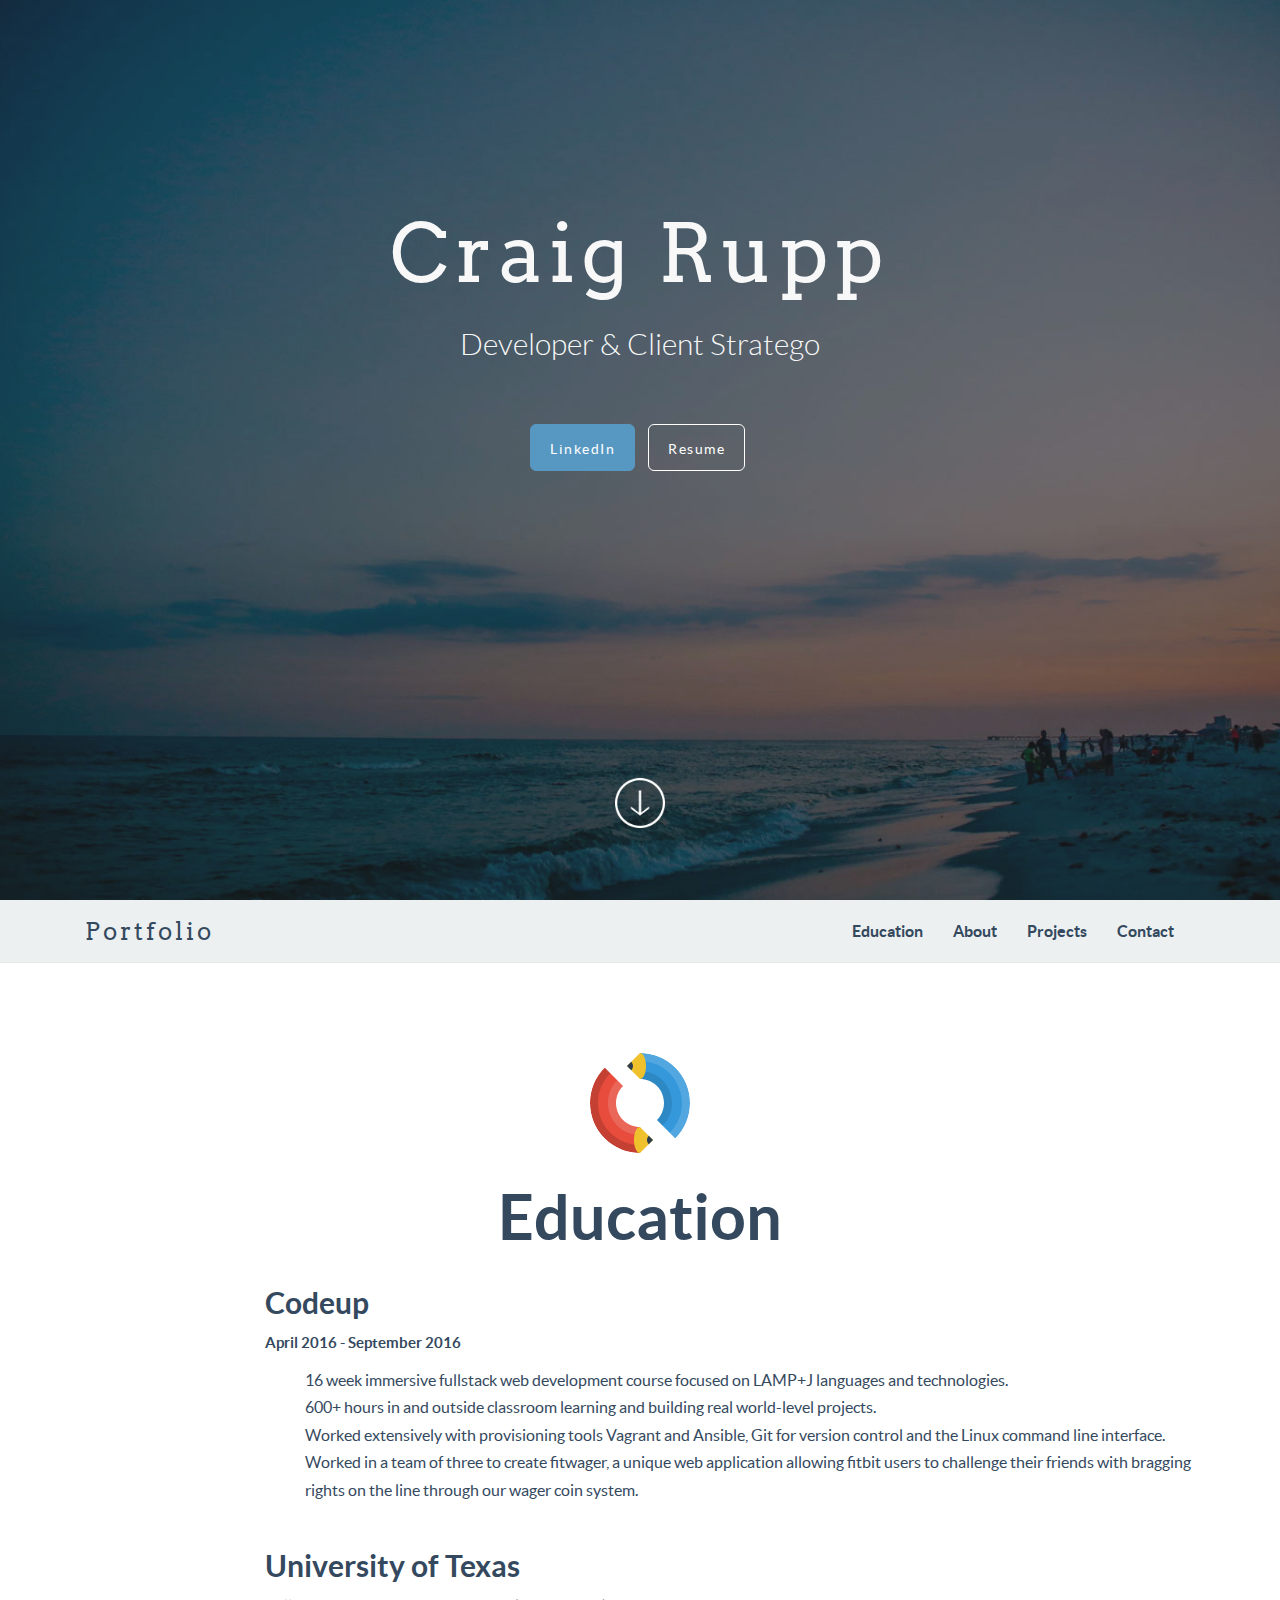
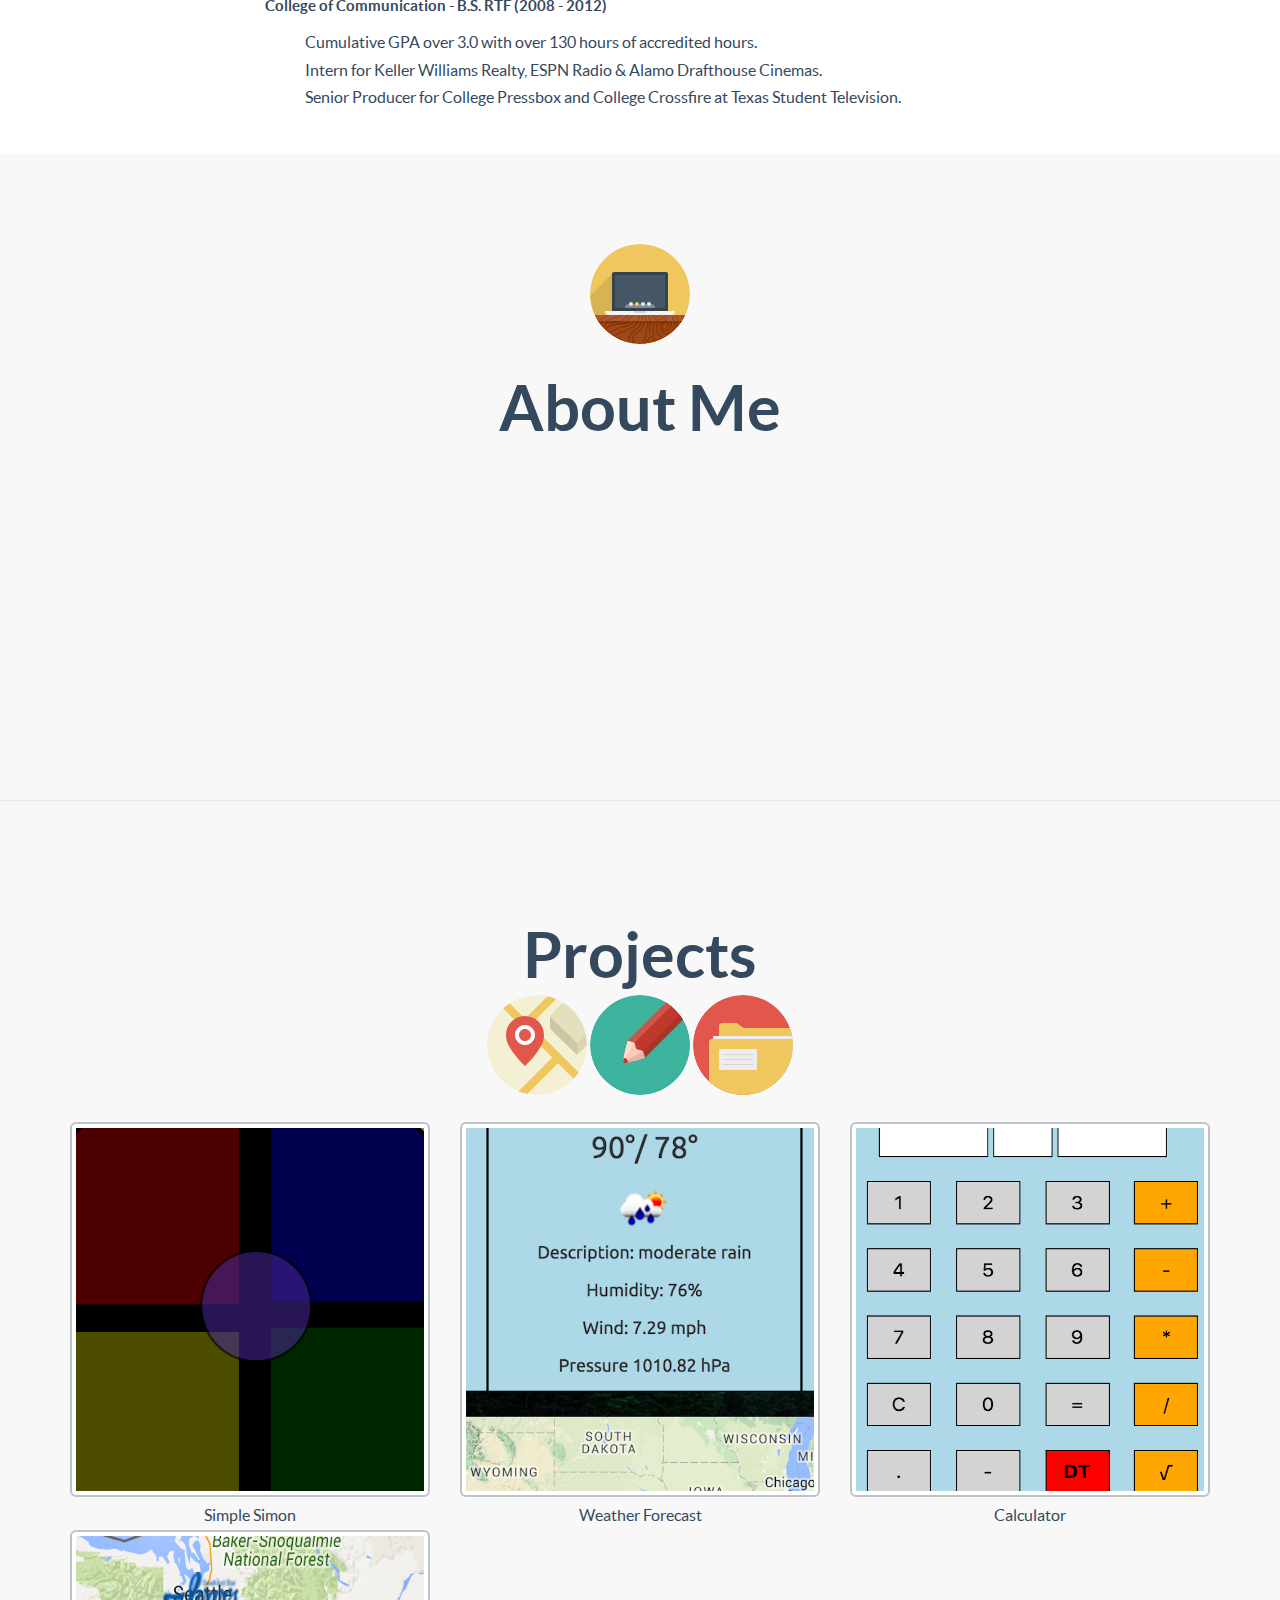
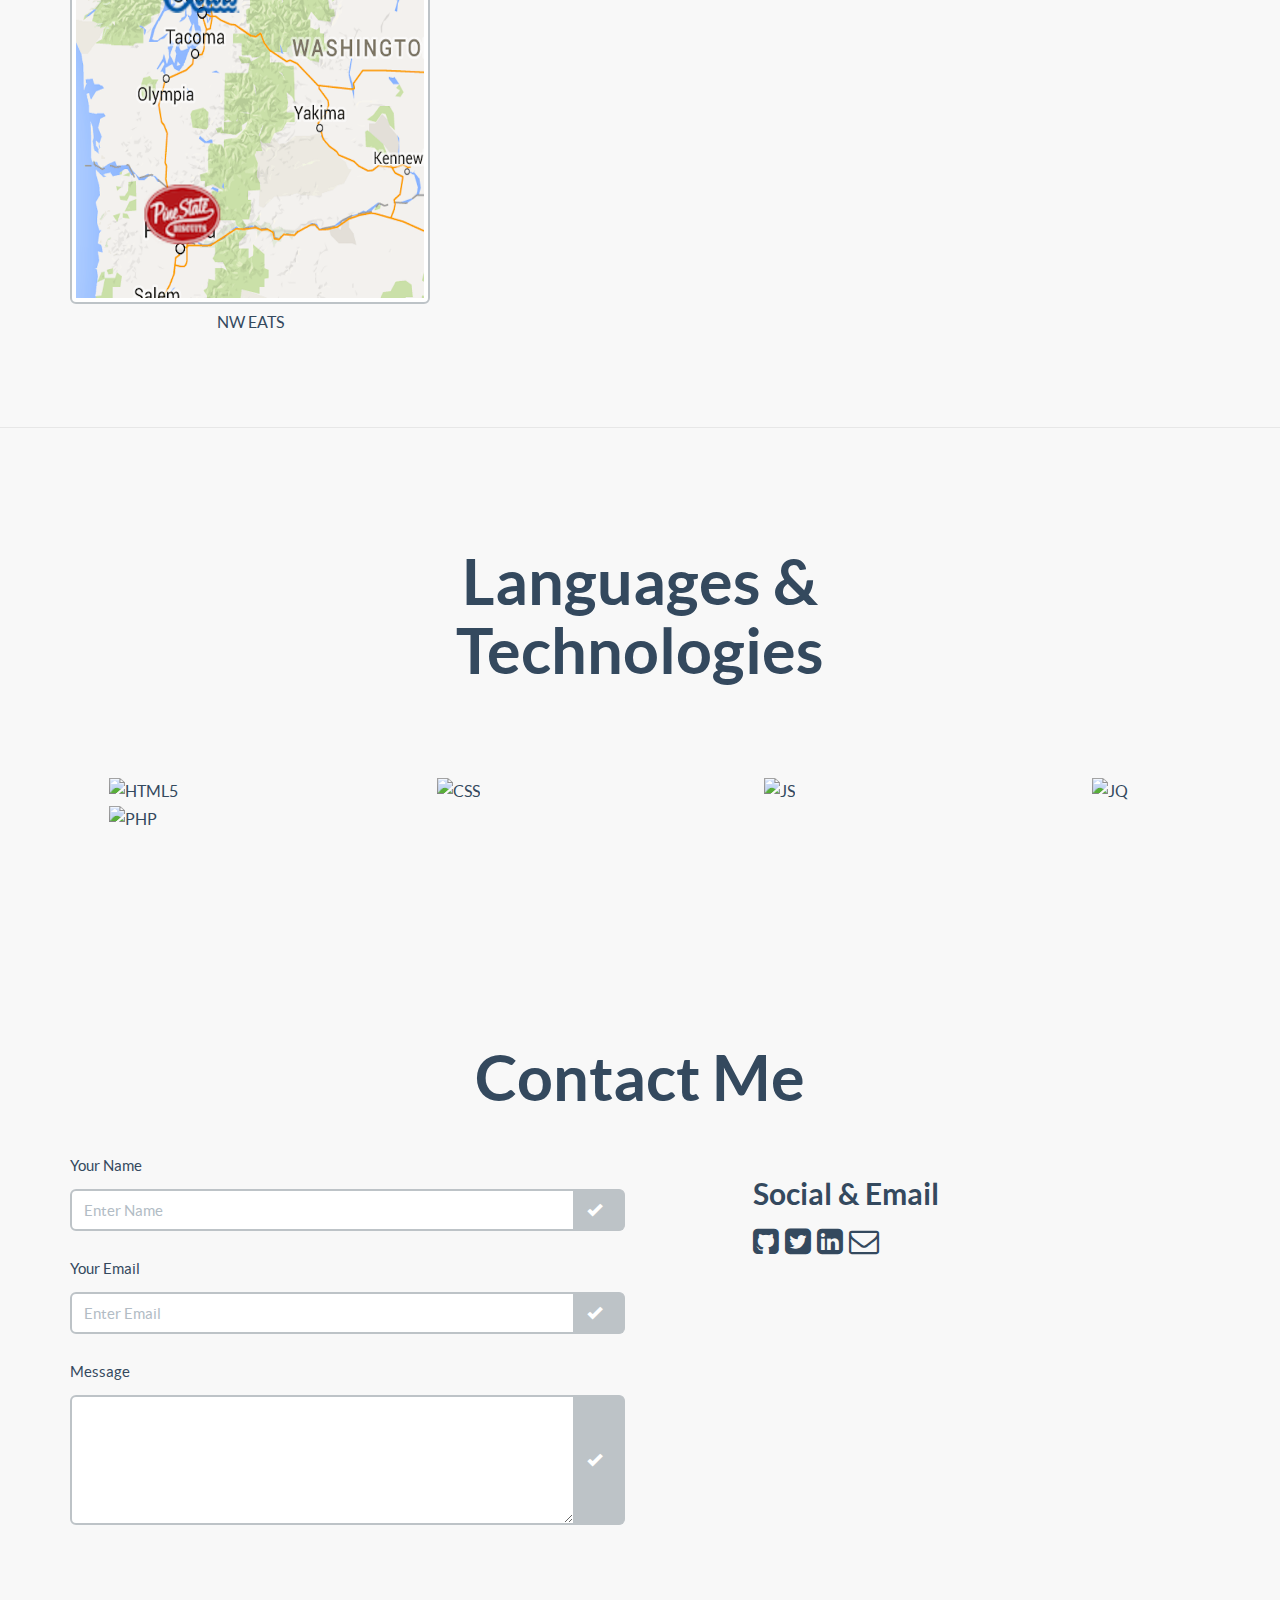
==== public/index.html @ f5e2c8ae "Personal site changes" ====
<!-- FlatFy Theme - Andrea Galanti /-->
<!doctype html>
<!--[if lt IE 7]> <html class="no-js ie6 oldie" lang="en"> <![endif]-->
<!--[if IE 7]>    <html class="no-js ie7 oldie" lang="en"> <![endif]-->
<!--[if IE 8]>    <html class="no-js ie8 oldie" lang="en"> <![endif]-->
<!--[if IE 9]>    <html class="no-js ie9" lang="en"> <![endif]-->
<!--[if gt IE 9]><!--> <html> <!--<![endif]-->
<head>
	<meta charset="utf-8">
	<meta name="viewport" content="width=device-width, user-scalable=no, initial-scale=1.0, minimum-scale=1.0, maximum-scale=1.0">
	<meta name="description" content="Flatfy Free Flat and Responsive HTML5 Template ">
	<meta name="author" content="">

	<title>My Landing Page</title>

	<!-- Bootstrap core CSS -->
	<link href="css/bootstrap.min.css" rel="stylesheet">
 
	<!-- Custom Google Web Font -->
	<link href="font-awesome/css/font-awesome.min.css" rel="stylesheet">
	<link href='http://fonts.googleapis.com/css?family=Lato:100,300,400,700,900,100italic,300italic,400italic,700italic,900italic' rel='stylesheet' type='text/css'>
	<link href='http://fonts.googleapis.com/css?family=Arvo:400,700' rel='stylesheet' type='text/css'>
	
	<!-- Custom CSS-->
	<link href="css/general.css" rel="stylesheet">
	<link href="css/my_custom.css" rel="stylesheet">
	
	 <!-- Owl-Carousel -->
	<link href="css/custom.css" rel="stylesheet">
	<link href="css/owl.carousel.css" rel="stylesheet">
	<link href="css/owl.theme.css" rel="stylesheet">
	<link href="css/style.css" rel="stylesheet">
	<link href="css/animate.css" rel="stylesheet">
	
	<!-- Magnific Popup core CSS file -->
	<link rel="stylesheet" href="css/magnific-popup.css"> 
	
	<script src="js/modernizr-2.8.3.min.js"></script>  <!-- Modernizr /-->
	<!--[if IE 9]>
		<script src="js/PIE_IE9.js"></script>
	<![endif]-->
	<!--[if lt IE 9]>
		<script src="js/PIE_IE678.js"></script>
	<![endif]-->

	<!--[if lt IE 9]>
		<script src="js/html5shiv.js"></script>
	<![endif]-->

</head>

<body id="home">

	<!-- Preloader -->
	<div id="preloader">
		<div id="status"></div>
	</div>
	
	<!-- FullScreen -->
	<div class="intro-header">
		<div class="col-xs-12 text-center abcen1">
			<h1 class="h1_home wow fadeIn" data-wow-delay=".9s">Craig Rupp</h1>
			<h3 class="h3_home wow fadeIn" data-wow-delay="1.2s" id="title_description">Developer & Client Stratego</h3><br>
			<ul class="list-inline intro-social-buttons">
				<li><a href="https://www.linkedin.com/in/craigrupp19" target="_blank" class="btn  btn-lg mybutton_cyano wow fadeIn" data-wow-delay="1.5s"><span class="network-name">LinkedIn</span></a>
				</li>
				<li id="download" ><a href="Download/Resume16.pdf" download="Resume16.pdf" class="btn  btn-lg mybutton_standard wow swing wow fadeIn" data-wow-delay="1.8s"><span class="network-name">Resume</span></a>
				</li>
			</ul>
		</div>    
		<!-- /.container -->
		<div class="col-xs-12 text-center abcen wow fadeIn">
			<div class="button_down "> 
				<a class="imgcircle wow bounceInUp" data-wow-duration="1.8s"  href="#education"> <img class="img_scroll" src="img/icon/circle.png" alt=""> </a>
			</div>
		</div>
	</div>
	
	<!-- NavBar-->
	<nav class="navbar-default" role="navigation">
		<div class="container">
			<div class="navbar-header">
				<button type="button" class="navbar-toggle" data-toggle="collapse" data-target=".navbar-ex1-collapse">
					<span class="sr-only">Toggle navigation</span>
					<span class="icon-bar"></span>
					<span class="icon-bar"></span>
					<span class="icon-bar"></span>
				</button>
				<a class="navbar-brand" href="#home">Portfolio</a>
			</div>

			<div class="collapse navbar-collapse navbar-right navbar-ex1-collapse">
				<ul class="nav navbar-nav">
					<li class="menuItem"><a href="#education">Education</a></li>
					<li class="menuItem"><a href="#about_me">About</a></li>
					<li class="menuItem"><a href="#projects">Projects</a></li>
					<li class="menuItem"><a href="#contact">Contact</a></li>
				</ul>
			</div>	   
		</div>
	</nav> 

 <!-- education -->
	<div id="education" class="content-section-b">
	 <div class="container">
			<div class="col-md-12 text-center" id="education">
				<img class="img-circle" src="img/icon/pencils.svg">
				<h2>Education</h2>
			</div><br>

	  <div class="row">
		<div class="col-xs-12 col-md-10 col-md-offset-2">
		  <h3><strong>Codeup</strong></h3><h5>April 2016 - September 2016</h5>
		  <ul>
			 <li>
			  16 week immersive fullstack web development course focused on LAMP+J languages and technologies.
			</li>
			<li>
			  600+ hours in and outside classroom learning and building real world-level projects.
			</li>
			<li>
			  Worked extensively with provisioning tools Vagrant and Ansible, Git for version control and the Linux command line interface.
			</li>
			<li>
			  Worked in a team of three to create fitwager, a unique web application allowing fitbit users to challenge their friends with bragging rights on the line through our wager coin system.
			</li>
		  </ul>
		</div>
	  </div> 
	  <div class="row">
		<div class="col-xs-12 col-md-10 col-md-offset-2">
			<h3><strong>University of Texas</strong></h3><h5>College of Communication - B.S. RTF (2008 - 2012)</h5>
		  <ul>
			<li>
			  Cumulative GPA over 3.0 with over 130 hours of accredited hours.
			</li>
			<li>
			  Intern for Keller Williams Realty, ESPN Radio & Alamo Drafthouse Cinemas.
			</li>
			<li>
			  Senior Producer for College Pressbox and College Crossfire at Texas Student Television.
			</li>
		  </ul>
		</div>
	  </div> 
	</div><br>

<!-- end of education -->
	
<!-- About Me (Video) -->
	<div id ="about_me" class="content-section-a">

		<div class="container">
			<div class="col-md-12 text-center" id="about_me">
				<img class="img-circle" src="img/icon/laptop.svg">
				<h2>About Me</h2>
			</div><br>
			
			<div class="row">
				<div class="text-center embed-responsive embed-responsive-16by9">
				<iframe width="560" height="315" src="https://www.youtube.com/embed/NVor8sD8RqU" frameborder="0" allowfullscreen></iframe>
				</div>	 
			</div>
		</div><br>

<!-- About Me End -->

<!-- Projects -->
	<div id="projects" class="content-section-b">
		<div class="container">
			<div class="col-lg-12 text-center">
				<h2>Projects</h2>
			</div><br>
			<div class="row text-center">
					<img class="img-circle" src="img/icon/map.svg">
					<img class="img-circle" src="img/icon/pencil.svg">
					<img class="img-circle" src="img/icon/folder.svg">
			</div><br>
			<div class="row">
				 <div class="col-xs-4" id="project_files">
					<a class="thumbnail" href="http://simplesimon.dev/index.html" target="_blank">
						<img src="img/simple_simon.png">
					</a>
					<div class="caption text-center">Simple Simon</div>
				 </div>
				 <div class="col-xs-4" id="project_files">
					<a class="thumbnail" href="http://simplesimon.dev/index.html" target="_blank">
						<img src="img/drag_weather.png">
					</a>
					<div class="caption text-center">Weather Forecast</div>
				 </div>
				 <div class="col-xs-4" id="project_files">
					<a class="thumbnail" href="http://simplesimon.dev/index.html" target="_blank">
						<img src="img/calculator.png">
					</a>
					<div class="caption text-center">Calculator</div>
				</div>
			</div>
			<div class="row">
				<div class="col-xs-4" id="project_files">
					<a class="thumbnail" href="http://simplesimon.dev/index.html" target="_blank">
						<img src="img/fav_restaurants.png">
					</a>
					<div class="caption text-center">NW EATS</div>
				</div>
			</div>
		</div>
	</div>

<!-- End of Projects -->

<!-- Languages Glyphs -->

	<div id="languages" class="content-section-a">
        <div class="container">
          	<div class="col-md-6 col-md-offset-3 text-center wrap_title">
				<h2>Languages & Technologies</h2><br><br>
			</div>
		</div>
		<div class="row">
         	<div class="col-sm-2 col-sm-offset-1">
            <img src="img/icon/HTML5.svg" alt="HTML5">
         	</div>
         	<div class="col-sm-2 col-sm-offset-1">
            <img src="img/icon/css3.png" alt="CSS">
         	</div>
         	<div class="col-sm-2 col-sm-offset-1">
            <img src="img/icon/javascript.png" alt="JS">
         	</div>
         	<div class="col-sm-2 col-sm-offset-1">
            <img src="img/icon/jQuery.png" alt="JQ">
         	</div>
         	<div class="col-sm-2 col-sm-offset-1">
            <img src="img/icon/php.svg" alt="PHP">
         	</div>
        </div>
    </div>

<!-- End of Languages glyphs -->


	

	<!-- Contact -->
	<div id="contact" class="content-section-a">
		<div class="container">
			<div class="row">
			
			<div class="col-md-6 col-md-offset-3 text-center wrap_title">
				<h2>Contact Me</h2>
			</div>
			
			<form role="form" action="" method="post" >
				<div class="col-md-6">
					<div class="form-group">
						<label for="InputName">Your Name</label>
						<div class="input-group">
							<input type="text" class="form-control" name="InputName" id="InputName" placeholder="Enter Name" required>
							<span class="input-group-addon"><i class="glyphicon glyphicon-ok form-control-feedback"></i></span>
						</div>
					</div>
					
					<div class="form-group">
						<label for="InputEmail">Your Email</label>
						<div class="input-group">
							<input type="email" class="form-control" id="InputEmail" name="InputEmail" placeholder="Enter Email" required  >
							<span class="input-group-addon"><i class="glyphicon glyphicon-ok form-control-feedback"></i></span>
						</div>
					</div>
					
					<div class="form-group">
						<label for="InputMessage">Message</label>
						<div class="input-group">
							<textarea name="InputMessage" id="InputMessage" class="form-control" rows="5" required></textarea>
							<span class="input-group-addon"><i class="glyphicon glyphicon-ok form-control-feedback"></i></span>
						</div>
					</div>

					<input type="submit" name="submit" id="submit" value="Submit" class="btn wow tada btn-embossed btn-primary pull-right">
				</div>
			</form>
			
			<hr class="featurette-divider hidden-lg"><br><br>
				<div class="col-md-5 col-md-push-1 address">
					
					<h3>Social & Email</h3>
					<li class="social"> 
					<a href="https://github.com/craig-rupp" target="_blank"><i class="fa fa-github-square fa-size"> </i></a>
					<a href="https://twitter.com/CraigTRupp" target="_blank"><i class="fa  fa-twitter-square fa-size"> </i> </a> 
					<a href="https://www.linkedin.com/in/craigrupp19
					" target="_blank"><i class="fa fa-linkedin-square fa-size"> </i></a>
					<a href="mailto:craigrupp@utexas.edu"><i class="fa fa-envelope-o"></i></a>
					</li>
				</div>
			</div>
		</div>
	</div>
	
	<!-- JavaScript -->
	<script src="js/jquery-1.10.2.js"></script>
	<script src="js/bootstrap.js"></script>
	<script src="js/owl.carousel.js"></script>
	<script src="js/script.js"></script>
	<script src="js/custom_script.js"></script>
	<!-- StikyMenu -->
	<script src="js/stickUp.min.js"></script>
	<script type="text/javascript">
	  jQuery(function($) {
		$(document).ready( function() {
		  $('.navbar-default').stickUp();
		  
		});
	  });
	
	</script>
	<!-- Smoothscroll -->
	<script type="text/javascript" src="js/jquery.corner.js"></script> 
	<script src="js/wow.min.js"></script>
	<script>
	 new WOW().init();
	</script>
	<script src="js/classie.js"></script>
	<script src="js/uiMorphingButton_inflow.js"></script>
	<!-- Magnific Popup core JS file -->
	<script src="js/jquery.magnific-popup.js"></script> 
</body>

</html>
---- public/css/general.css ----
/*
Theme: Flatfy Theme
Author: Andrea Galanti
Bootstrap Version 
Build: 1.0
http://www.andreagalanti.it
*/

/*General */

body, html {
	height: 100%;
	width: 100%;
	overflow-x:hidden;
}

::-moz-selection{background:#1abc9c;color:white}

::selection{background:#1abc9c;color:white}

.abcen{position: absolute;bottom: 8%;}

.abcen1{position: absolute;top: 20%;}

.content-section-c {
	border-top: 1px solid #32465A;
	border-bottom: 1px solid #32465A;
	background-color: #34495e;
	padding: 90px 0;
}

.descp{
	margin: 0;
	padding: 0;
	line-height: 40px !important;
}

.glyphicon {
	margin-right: 10px;
}

.lead2 {
margin-bottom: 30px;
margin-top: 20px;
font-size: 18px;
line-height: 1.46428571;
font-weight: 300;
}

.lead3 {
margin-bottom: 0px;
margin-top: 0px;
font-size: 16px;
color: #8D8D8D;
line-height: 1.46428571;
font-weight: 300;
}

.float {
-webkit-animation-name: floatingx;
-webkit-animation-duration: 4s;
-webkit-animation-iteration-count: infinite;
-webkit-animation-timing-function: ease-in-out;
-moz-animation-name: floating;
-moz-animation-duration: 4s;
-moz-animation-iteration-count: infinite;
-moz-animation-timing-function: ease-in-out;
}

.phone-image {
max-width: 250px;
margin: auto;
}

.h1_home{
	font-size: 80px;
	font-family: arvo;
	font-weight: 300;
	letter-spacing: 6px;
}

.h3_home{font-weight: 300;}

/*own carousel */

#owl-demo .item{
  margin: 3px;
}
#owl-demo .item img{
  display: block;
  width: 100%;
  height: auto;
}

#owl-demo-1 .item{
  margin: 3px;
}
#owl-demo-1 .item img{
  display: block;
  width: 100%;
  height: auto;
}

/*magnific */
.mfp-bg {
background: #000000 !important;
opacity: 0.95 !important;
filter: alpha(opacity=95) !important;
}

.item .img-responsive {cursor:url(../img/cross.png),auto;}

/* Preloader */
#preloader {
	position: fixed;
	top:0;
	left:0;
	right:0;
	bottom:0;
	background-color:#fff; /* change if the mask should have another color then white */
	z-index:99; /* makes sure it stays on top */
}

#status {
	width:200px;
	height:200px;
	position:absolute;
	left:50%; /* centers the loading animation horizontally one the screen */
	top:50%; /* centers the loading animation vertically one the screen */
	background-image:url(../img/status.gif); /* path to your loading animation */
	background-repeat:no-repeat;
	background-position:center;
	margin:-100px 0 0 -100px; /* is width and height divided by two */
}


/* Button */ 
.mybutton_standard {
	border: 1px solid #fff;
	color: #fff;
}

.mybutton_cyano{
	border: 1px solid #4A90BE;
	color: #fff;
	background-color:#4A90BE;
}

.mybutton_cyano:hover{
	border: 1px solid #4A90BE;
	color: #4A90BE !important;
	background: rgba(204, 204, 204, 0);
}

.button_down img {
width: 50px;
	
}
.btn-primary {
	border-color: rgba(52, 73, 94, 0);
}

.tworow{margin-top: 90px;}

.social {
	font-size: 30px;
	text-decoration: none;
	list-style-type: none;
	color: #1abc9c; 
}

.social > a:hover {
	color: #1abc9c; 
}

.box-icon {
	height: 150px;
	width: 150px;
	-moz-border-radius: 35px;
	border-radius: 100%;
	padding: 47px 10px;
	background-color: #f0f1ec;
	color: #034b81;
	text-align: center;
	-webkit-transition: all 0.3s;
	-moz-transition: all 0.3s;
	transition: all 0.3s;
	margin-right: 15px;
}

.box-icon:hover {
	background-color: #1abc9c;
	color: #fff;
}

.owl-theme .owl-controls .owl-page span {
background: #1abc9c !important;
}

/* Nav */
.navbar {
	position: relative;
	min-height: 60px;
	margin-bottom: 0; 
	width: 100%;
	z-index: 999;
	border-radius: 0; 
}

.navbar-default {
	position: relative;
	min-height: 60px;
	width: 100%;
	z-index: 999;
	
}

.navbar-default .navbar-nav>li>a {
color: #ffffff;
}

.navbar-default .navbar-nav>li>a:hover {
color: #ECEBEB;
}

.navbar-default .navbar-brand {
color: #ffffff;
}
.navbar-default .navbar-brand:hover {
color: #ECEBEB;
}

.navbar-brand {
	font-family: arvo;
	letter-spacing: 3px;
	font-weight: 400 !important;
}

.lead {
	font-size: 16px;
	font-weight: 400;
}

.intro-header {
	height: 100%; /* Full PAge */
	padding-top: 50px; /* If you're making other pages, make sure there is 50px of padding to make sure the navbar doesn't overlap content! */
	padding-bottom: 50px;
	color: #f8f8f8;
	background: url(../img/intro/intro5.jpg) no-repeat center center;
	background-size: cover;
	text-align: center;
}

.intro-message {
	position: relative;
	padding-top: 12%;
	padding-bottom: 20%;
}

.list-inline {
	margin-top: 30px;
}
.intro-message > h1 {
	margin: 0;
	font-size: 5em;
	font-family: "Lato", "Helvetica Neue", Helvetica, Arial, sans-serif;
	font-weight: 400;
	letter-spacing: 3px;
}

.intro-divider {
	width: 400px;
	border-top: 1px solid #f8f8f8;
	border-bottom: 1px solid rgba(0, 0, 0, 0.2);
}

.intro-message > h3 {
	margin: 0;
	font-size: 2.8em;
	font-family: "Lato", "Helvetica Neue", Helvetica, Arial, sans-serif;
	font-weight: 300;
	letter-spacing: 0px;
	margin-top: 10px;
}


.network-name {
	font-size: 14px;
	font-weight: 400;
	letter-spacing: 1.5px;
}

.content-section-a {
	background-color: #f8f8f8;
	padding: 90px 0; 
}

.content-section-b {
	border-top: 1px solid #e7e7e7;
	border-bottom: 1px solid #e7e7e7;
	padding: 90px 0; 
}

.section-heading {
	margin-bottom: 30px;
}

.section-heading-spacer {
	border-top: 3px solid #e7e7e7;
	width: 200px;
	float: left;
}

.banner {
	padding: 100px 0;
	color: #f8f8f8;
	background: url(../img/intro/banner-bg.jpg) no-repeat center center;
	background-size: cover;
}

/* Animate */
.rotate{
    -webkit-transition-duration: 0.8s;
    -moz-transition-duration: 0.8s;
    -o-transition-duration: 0.8s;
    transition-duration: 0.8s;
     
    -webkit-transition-property: -webkit-transform;
    -moz-transition-property: -moz-transform;
    -o-transition-property: -o-transform;
    transition-property: transform;
     
    overflow:hidden;
 
    }  
 
.rotate:hover  
{
    -webkit-transform:rotate(360deg);
    -moz-transform:rotate(360deg);
    -o-transform:rotate(360deg);
}  



/* Style for form modal */
.content-style-form {
	position: relative;
	text-align: left;
}

.content-style-form h2 {
	margin: 0;
	padding: 0.4em 0 0.3em;
	text-align: center;
	font-weight: 300;
	font-size: 3.5em;
}

.content-style-form form {
	padding: 10px 30px;
}

.content-style-form form p {
	margin: 0 0 5px 0;
	font-size: 0.7em;
}

.content-style-form label {
	display: block;
	padding: 10px 0 0;
	color: #34495e;
	text-transform: uppercase;
	letter-spacing: 1px;
	font-weight: bold;
}

.content-style-form input[type="text"],
.content-style-form input[type="password"] {
	padding: 10px;
	width: 100%;
	border: 2px solid #ebd3bd;
	background: transparent;
	color: #b09a86;
	font-weight: 300;
	font-size: 2.2em;
}

.content-style-form input[type="text"]:focus,
.content-style-form input[type="password"]:focus {
	border-color: #e75854;
	color: #e75854;
}

.content-style-form input:focus {
	outline: 0;
}

.content-style-form button {
	display: block;
	margin-top: 2.5em;
	padding: 1.5em;
	width: 100%;
	border: none;
	background: #e75854;
	color: #fff;
	text-transform: uppercase;
	letter-spacing: 1px;
	font-weight: 800;
	font-size: 1.25em;
}

.content-style-form .icon-close {
	top: 0;
	right: 0;
	color: #ebd3bd;
	font-size: 75%;
}

.content-style-form .icon-close:hover {
	color: #e75854;
}

.js .content-style-form-1 h2,
.js .content-style-form-1 p,
.js .content-style-form-1 .icon-close {
	opacity: 0;
	-webkit-transition: opacity 0.2s 0.35s, -webkit-transform 0.2s 0.35s;
	transition: opacity 0.2s 0.35s, transform 0.2s 0.35s;
	-webkit-transform: scale(0.85);
	transform: scale(0.85);
}

.content-style-form-1 p:first-child {
	-webkit-transition-delay: 0.4s;
	transition-delay: 0.4s;
}

.content-style-form-1 p:nth-child(2) {
	-webkit-transition-delay: 0.45s;
	transition-delay: 0.45s;
}

.content-style-form-1 p:nth-child(3) {
	-webkit-transition-delay: 0.5s;
	transition-delay: 0.5s;
}

.morph-button.open .content-style-form-1 h2,
.morph-button.open .content-style-form-1 p,
.morph-button.open .content-style-form-1 .icon-close {
	opacity: 1;
	-webkit-transform: scale(1);
	transform: scale(1);
}

.js .content-style-form-2 h2,
.js .content-style-form-2 p,
.js .content-style-form-2 .icon-close {
	opacity: 0;
	-webkit-transition: opacity 0.2s 0.3s, -webkit-transform 0.2s 0.3s;
	transition: opacity 0.2s 0.3s, transform 0.2s 0.3s;
	-webkit-transform: translateY(50px);
	transform: translateY(50px);
}

.content-style-form-2 p:first-child {
	-webkit-transition-delay: 0.35s;
	transition-delay: 0.35s;
}

.content-style-form-2 p:nth-child(2) {
	-webkit-transition-delay: 0.4s;
	transition-delay: 0.4s;
}

.content-style-form-2 p:nth-child(3) {
	-webkit-transition-delay: 0.45s;
	transition-delay: 0.45s;
}

.content-style-form-2 p:nth-child(4) {
	-webkit-transition-delay: 0.5s;
	transition-delay: 0.5s;
}

.morph-button.open .content-style-form-2 h2,
.morph-button.open .content-style-form-2 p,
.morph-button.open .content-style-form-2 .icon-close {
	opacity: 1;
	-webkit-transform: translateY(0);
	transform: translateY(0);
}

.content-style-form-4 form {
	padding: 30px;
	background: #fff;
	color: #ccb096;
	font-size: 1.5em;
	-webkit-perspective: 1000px;
	perspective: 1000px;
}

.content-style-form-4 input[type="text"] {
	border: none;
	background-color: #f0f0f0;
}

.content-style-form-4 form button {
	background: #34495e;
}

.content-style-form-4 form button:focus,
.content-style-form-4 form button:hover {
	background: #1abc9c;
}

.js .content-style-form-4 p {
	opacity: 0;
	-webkit-transition: opacity 0.3s, -webkit-transform 0.3s;
	transition: opacity 0.3s, transform 0.3s;
	-webkit-transform: rotateX(-45deg);
	transform: rotateX(-45deg);
	-webkit-transform-origin: center top;
	transform-origin: center top;
}

.morph-button.open .content-style-form-4 p {
	opacity: 1;
	-webkit-transition: opacity 0.4s 0.2s, -webkit-transform 0.4s 0.2s;
	transition: opacity 0.4s 0.2s, transform 0.4s 0.2s;
	-webkit-transform: rotateY(0deg);
	transform: rotateY(0deg);
}

.morph-button.open .content-style-form-4 p:nth-child(2) {
	-webkit-transition-delay: 0.35s;
	transition-delay: 0.35s;
}

.content-style-social {
	padding: 30px;
	text-align: left;
}

.morph-button-inflow-2 > button svg {
	display: inline-block;
	padding-right: 10px;
	width: 20px;
	height: 20px;
	vertical-align: -5%;
}

.morph-button-inflow-2 > button svg path {
	fill: #e75854;
}

.content-style-social a {
	display: block;
	padding: 0.5em 0;
	color: #67c2d4;
	vertical-align: middle;
	text-transform: uppercase;
	letter-spacing: 1px;
	font-weight: 700;
	font-size: 0.8em;
	line-height: 32px;
}

.js .content-style-social a {
	-webkit-transition: -webkit-transform 0.3s;
	transition: transform 0.3s;
	-webkit-transform: translateX(100%);
	transform: translateX(100%);
}

.content-style-social a:hover {
	color: #e75854;
}

.content-style-social a:hover svg path {
	fill: #e75854;
}

.content-style-social a svg {
	display: inline-block;
	padding-right: 10px;
	vertical-align: middle;
	-webkit-backface-visibility: hidden;
}

.morph-button-inflow.open .content-style-social a {
	-webkit-transform: translateX(0);
	transform: translateX(0);	
}

.morph-button-inflow.open .content-style-social a:nth-child(2) {
	-webkit-transition-delay: 0.05s;
	transition-delay: 0.05s;
}

.morph-button-inflow.open .content-style-social a:nth-child(3) {
	-webkit-transition-delay: 0.1s;
	transition-delay: 0.1s;
}

/* Morph Button: Default Styles */

.morph-button {
	position: relative;
	display: block;
	margin: 0 auto;
}

.morph-button > button {
	position: relative;
	padding: 0 1em;
	border: none;
	background-color: #e85657;
	color: #f9f6e5;
	text-transform: uppercase;
	letter-spacing: 1px;
	font-weight: 700;
	line-height: 80px;
	overflow: hidden;
}

.morph-button.open > button {
	pointer-events: none;
}

.morph-content {
	pointer-events: none;
}

.morph-button.open .morph-content {
	pointer-events: auto;
}

/* Common styles for overlay and modal type (fixed morph) */
.morph-button-fixed,
.morph-button-fixed .morph-content {
	width: 300px;
	height: 80px;
}

.morph-button-fixed > button {
	z-index: 1000;
	width: 100%;
	height: 100%;
	-webkit-transition: opacity 0.1s 0.5s;
	transition: opacity 0.1s 0.5s;
}

.morph-button-fixed.open > button {
	opacity: 0;
	-webkit-transition: opacity 0.1s;
	transition: opacity 0.1s;
}

.morph-button-fixed .morph-content {
	position: fixed;
	z-index: 900;
	opacity: 0;
	-webkit-transition: opacity 0.3s 0.5s, width 0.4s 0.1s, height 0.4s 0.1s, top 0.4s 0.1s, left 0.4s 0.1s, margin 0.4s 0.1s;
	transition: opacity 0.3s 0.5s, width 0.4s 0.1s, height 0.4s 0.1s, top 0.4s 0.1s, left 0.4s 0.1s, margin 0.4s 0.1s;
}

.morph-button-fixed.open .morph-content {
	opacity: 1;
}

.morph-button-fixed .morph-content > div {
	visibility: hidden;
	height: 0;
	opacity: 0;
	-webkit-transition: opacity 0.1s, visibility 0s 0.1s, height 0s 0.1s;
	transition: opacity 0.1s, visibility 0s 0.1s, height 0s 0.1s;
}

.morph-button-fixed.open .morph-content > div {
	visibility: visible;
	height: auto;
	opacity: 1;
	-webkit-transition: opacity 0.3s 0.5s;
	transition: opacity 0.3s 0.5s;
}

.morph-button-fixed.active > button {
	z-index: 2000;
}

.morph-button-fixed.active .morph-content {
	z-index: 1900;
}

/* Transitions for overlay button and sidebar button */
.morph-button-overlay .morph-content,
.morph-button-sidebar .morph-content {
	-webkit-transition: opacity 0.3s 0.5s, width 0.4s 0.1s, height 0.4s 0.1s, top 0.4s 0.1s, left 0.4s 0.1s;
	transition: opacity 0.3s 0.5s, width 0.4s 0.1s, height 0.4s 0.1s, top 0.4s 0.1s, left 0.4s 0.1s;
}

.morph-button-overlay.open .morph-content,
.morph-button-sidebar.open .morph-content {
	-webkit-transition: width 0.4s 0.1s, height 0.4s 0.1s, top 0.4s 0.1s, left 0.4s 0.1s;
	transition: width 0.4s 0.1s, height 0.4s 0.1s, top 0.4s 0.1s, left 0.4s 0.1s;	
}

/* Morph Button Style: Overlay */
.morph-button.morph-button-overlay {
	margin: 50px auto;
}

.morph-button-overlay .morph-content {
	overflow: hidden;
	background: #e85657;
}

.morph-button-overlay.open .morph-content {
	top: 0 !important;
	left: 0 !important;
	width: 100%;
	height: 100%;
}

/* Morph Button Style: Modal */
.morph-button-modal::before {
	position: fixed;
	top: 0;
	left: 0;
	z-index: 800;
	width: 100%;
	height: 100%;
	background: rgba(0,0,0,0.5);
	content: '';
	opacity: 0;
	-webkit-transition: opacity 0.5s;
	transition: opacity 0.5s;
	pointer-events: none;
}

.morph-button-modal.open::before {
	opacity: 1;
	pointer-events: auto;
}

.morph-button-modal.active::before {
	z-index: 1800;
}

.morph-button-modal .morph-content {
	overflow: hidden;
	-webkit-transition: opacity 0.3s 0.5s, width 0.4s 0.1s, height 0.4s 0.1s, top 0.4s 0.1s, left 0.4s 0.1s, margin 0.4s 0.1s;
	transition: opacity 0.3s 0.5s, width 0.4s 0.1s, height 0.4s 0.1s, top 0.4s 0.1s, left 0.4s 0.1s, margin 0.4s 0.1s;
}

.morph-button-modal.open .morph-content {
	top: 50% !important;
	left: 50% !important;
	margin: -210px 0 0 -300px;
	width: 600px;
	height: 420px;
	-webkit-transition: width 0.4s 0.1s, height 0.4s 0.1s, top 0.4s 0.1s, left 0.4s 0.1s, margin 0.4s 0.1s;
	transition: width 0.4s 0.1s, height 0.4s 0.1s, top 0.4s 0.1s, left 0.4s 0.1s, margin 0.4s 0.1s;
}

/* Colors and sizes for individual modals */
.morph-button.morph-button-modal-1 {
	float: left;
}

.morph-button.morph-button-modal-2,
.morph-button.morph-button-modal-3 {
	display: inline-block;
	margin: 10px 15px;
}

.morph-button-modal-1 > button,
.morph-button-modal-1 .morph-content {
	background-color: #553445;
}

.morph-button-modal-2 > button,
.morph-button-modal-2 .morph-content,
.morph-button-modal-3 > button,
.morph-button-modal-3 .morph-content {
	background-color: #fef0e3;
	color: #e75854;
}

.morph-button-modal-4 {
	display: inline-block;
}

.morph-button-modal-4 > button,
.morph-button-modal-4 .morph-content {
	background-color: #faf1e0;
	color: #553445;
}

.morph-button-modal-4 > button span,
.morph-button-modal-4 .morph-clone {
	padding-left: 10px;
	color: #286f81;
}

.morph-button-modal-4 .morph-clone {
	position: absolute;
	right: 34px;
	bottom: 30px;
	z-index: 100;
	letter-spacing: 1px;
	font-weight: 700;
	-webkit-transition: bottom 0.4s 0.1s, right 0.4s 0.1s;
	transition: bottom 0.4s 0.1s, right 0.4s 0.1s;
}

.morph-button-modal-4.open .morph-clone,
.no-js .morph-button-modal-4 .morph-clone {
	right: 10px;
	bottom: 10px;
}

.morph-button-modal-1::before {
	background: rgba(240,221,204,0.7);
}

.morph-button-modal-2.open .morph-content {
	margin: -210px 0 0 -170px;
	width: 340px;
	height: 420px;
}

.morph-button-modal-3.open .morph-content {
	margin: -255px 0 0 -210px;
	width: 420px;
	height: 510px;
}

.morph-button-modal-3.open .morph-content > div {
	height: 420px;
}

.morph-button-modal-2.open .morph-content > div,
.morph-button-modal-3.open .morph-content > div {
 	-webkit-transition: opacity 0.3s 0.3s;
	transition: opacity 0.3s 0.3s;
}

.morph-button-modal-4.open .morph-content {
	margin: -200px 0 0 -320px;
	width: 640px;
	height: 400px;
}

/* Morph Button Style: In the content flow */
.morph-button-inflow {
	overflow: hidden;
	max-width: 100%;
	height: 70px;
}

.morph-button-inflow > button {
	width: 100%;
	line-height: 70px;
}

.morph-button-inflow .morph-content {
	position: absolute;
	top: 0;
	left: 0;
	width: 100%;
}

.morph-button-inflow .morph-content .morph-clone {
	padding: 0;
	font-weight: 700;
	font-size: 1.5em;
	line-height: 70px;
}

/* Colors and sizes for individual in flow buttons */
.morph-button-inflow-1 {
	width: 600px;
	margin: 2em auto;
	-webkit-transition: height 0.5s cubic-bezier(0.7,0,0.3,1);
	transition: height 0.5s cubic-bezier(0.7,0,0.3,1);
}

.morph-button-inflow-1 > button span {
	visibility: hidden;
}

.morph-button-inflow-1 .morph-content .morph-clone {
	color: #FFFFFF;
	background: #1abc9c;
}

.morph-button-inflow-2 {
	position: absolute;
	top: 50%;
	left: 50%;
	width: 220px;
	background-color: #fef0e3;
	-webkit-transition: height 0.3s, width 0.3s, -webkit-transform 0.3s;
	transition: height 0.3s, width 0.3s, transform 0.3s;
	-webkit-transform: translateX(-50%) translateY(-50%);
	transform: translateX(-50%) translateY(-50%);
}

.morph-button-inflow-2 > button {
	position: absolute;
	top: 0;
	left: 0;
	width: 100%;
	height: 100%;
	background-color: transparent;
	color: #e75854;
	-webkit-transition: -webkit-transform 0.3s;
	transition: transform 0.3s;
}

.morph-button-inflow-2.open > button {
	-webkit-transform: translateX(-100%);
	transform: translateX(-100%);
}

.morph-button-inflow-2 .morph-content {
	width: 260px;
	height: 200px;
}

.morph-button-inflow-2.open {
	width: 260px;
}

/* Morph Button Style: Sidebar */
.morph-button-sidebar,
.morph-button-sidebar .morph-content {
	width: 60px;
	height: 60px;
}

.morph-button-sidebar {
	position: fixed;
	bottom: 50px;
	left: 50px;
}

.morph-button-sidebar > button {
	line-height: 60px;
	font-size: 1.6em;
	padding: 0;
}

.morph-button-sidebar .morph-content {
	background: #e85657;
}

.morph-button-sidebar.open .morph-content {
	top: 0 !important;
	left: 0 !important;
	width: 300px;
	height: 100%;
	overflow: hidden;
	-webkit-backface-visibility: hidden;
}

/* Let's add some nice easing for all cases */
.morph-button .morph-content,
.morph-button.open .morph-content,
.morph-button-modal-4 .morph-clone {
	-webkit-transition-timing-function: cubic-bezier(0.7,0,0.3,1);
	transition-timing-function: cubic-bezier(0.7,0,0.3,1);
}

/* Helper classes */
.noscroll {
	overflow: hidden;
}

.morph-button-overlay.scroll .morph-content {
	overflow-y: scroll;
}

.morph-button-sidebar.scroll .morph-content {
	overflow: auto;
}

/* No JS fallback: let's hide the button and show the content */
.no-js .morph-button > button {
	display: none;
}

.no-js .morph-button {
	margin: 10px 0;
	float: none;
}

.no-js .morph-button,
.no-js .morph-button .morph-content,
.no-js .morph-button .morph-content > div {
	position: relative;
	width: auto;
	height: auto;
	opacity: 1;
	visibility: visible;
	top: auto;
	left: auto;
	-webkit-transform: none;
	transform: none;
	pointer-events: auto;
}

.no-js .morph-button .morph-content .icon-close {
	display: none;
}

.no-js .morph-button-sidebar {
	width: 300px;
	position: fixed;
	top: 0;
	left: 0;
	margin: 0;
	height: 100%;
	background: #e85657;
	overflow: auto;
}

.no-transition {
	-webkit-transition: none !important;
	transition: none !important;
}

/* Media Queries */
/* Media queries!
-------------------------------------------------------------------------------*/

/* 960 Screens */
@media only screen and (min-width: 960px) and (max-width: 1250px) {
	
}
@media only screen and (min-width: 768px) and (max-width: 820px) {
	
}
/* Tablet */
@media only screen and (min-width: 768px) and (max-width: 959px) {
	
		h1, .h1 {
			font-size: 50px;
		}
		
		h3, .h3 {
			font-size: 20px;
		}
		
}


/* All Mobile Sizes (devices and browser) */
	@media only screen and (max-width: 767px) {
		.intro-header {
			height: 100%;
			padding-top: 50px;
			padding-bottom: 50px;
			color: #f8f8f8;
		    background-image: none; 
			background-size: cover;
			text-align: center;
			background-color: #34495e;
		}
		
		h1, .h1 {
			font-size: 50px;
		}
		
		h3, .h3 {
			font-size: 20px;
		}
		#gallery1{display:none}
		
		.button_down {display:none}
		
		
	}

/* Mobile Landscape */
@media only screen and (min-width: 480px) and (max-width: 767px) { 
	
	
	
}

/* Mobile Portrait */
@media only screen and (max-width: 479px) {
	
	
}
@media screen and (max-width: 600px) {
	.morph-button-modal.open .morph-content {
		top: 0% !important;
		left: 0% !important;
		margin: 0;
		width: 100%;
		height: 100%;
		overflow-y: scroll;
		-webkit-transition: width 0.4s 0.1s, height 0.4s 0.1s, top 0.4s 0.1s, left 0.4s 0.1s;
		transition: width 0.4s 0.1s, height 0.4s 0.1s, top 0.4s 0.1s, left 0.4s 0.1s;
	}
}

@media screen and (max-width: 400px) {
	.morph-button-fixed,
	.morph-button-fixed .morph-content {
		width: 200px;
		height: 80px;
	}

	.morph-button-fixed > button {
		font-size: 75%;
	}

	.morph-button-sidebar > button {
		font-size: 1.6em;
	}

	.morph-button-inflow .morph-content .morph-clone {
		font-size: 0.9em;
	}

	.morph-button-modal-4,
	.morph-button-modal-4 .morph-content {
		width: 220px;
		height: 120px;
	}

	.morph-button-modal-4 > button {
		font-size: 100%;
		line-height: 50px;
	}

	.morph-button-modal-4 > button span {
		display: block;
	}

	.morph-button-modal-4 .morph-clone {
		right: 83px;
		bottom: 26px;
	}

	.morph-button-sidebar,
	.morph-button-sidebar .morph-content {
		width: 100% !important;
		height: 60px !important;
	}

	.morph-button-sidebar {
		bottom: 0px;
		left: 0px;
	}

	.morph-button-sidebar.open .morph-content {
		height: 100% !important;
	}
}

@media (max-width: 1199px) {
	ul.banner-social-buttons {
		float: left;
		margin-top: 15px;
	}	
}

@media (max-width: 767px) {
	.banner h2 {
		margin: 0;
		text-shadow: 2px 2px 3px rgba(0, 0, 0, 0.6);
		font-size: 3em;
	}

	ul.banner-social-buttons > li {
		display: block;
		margin-bottom: 20px;
		padding: 0;
	}

	ul.banner-social-buttons > li:last-child {
		margin-bottom: 0;
	}	
}

footer {
	background-color: #f8f8f8;
	padding: 50px 0;
}

p.copyright {
	margin: 15px 0 0;
}

@media (max-width: 767px) {
	.intro-message {
		padding-bottom: 15%;
	}

	.intro-message > h1 {
		font-size: 3em;
	}

	ul.intro-social-buttons > li {
		display: block;
		margin-bottom: 20px;
		padding: 0;
	}

	ul.intro-social-buttons > li:last-child {
		margin-bottom: 0;
	}

	.intro-divider {
		width: 100%;
	}
}


@media screen and (max-width: 770px) {
	.mockup-left {
		float: none;
		margin: 0 auto 20px;
	}

	.mockup-right {
		
	}

	.joiner {
		display: block;
	}
}

@media screen and (max-width: 400px) {
	.mockup-content > span:nth-last-child(2) {
		width: calc(100% - 210px);
	}
}

@media screen and (max-width: 25em) {

	.codrops-icon span {
		display: none;
	}

}
---- public/css/my_custom.css ----
#work_title{
	margin-right: auto;
}
#profile_image{
	margin-right: auto;
	margin-left: auto;
	border: 1px solid black;
}
figure {
    display: inline-block;
/*    border: 1px dotted gray;
*/    margin: 20px; /* adjust as needed */
}
figure img {
    vertical-align: top;
}
figure figcaption {
/*    border: 1px dotted blue;
*/    text-align: center;
}
#project_files{
	float: left;
}

.my-thumbnail img{
	height: 200px;
	width: 200px;
}
---- public/css/custom.css ----
/* Owl Carousel Bootstrap Custom CSS */

/* Header Navigation */
#top-nav{
	border-bottom: 1px solid #e1e6dd;
	background: #FFF;
	-webkit-transform: translateZ(0)

}
#top-nav.navbar{
	margin-bottom: 0px;

}
#top-nav.navbar .nav{
	margin: 8px 0px;
}
	
#top-nav.navbar .nav > li > a {
	padding: 6px 12px;
	margin: 0px;
	text-transform: uppercase;
	font-weight: 400;

	-webkit-transition: background-color 200ms ease;
	-moz-transition: background-color 200ms ease;
	-o-transition: background-color 200ms ease;
	transition: background-color 200ms ease;
}
#top-nav.navbar .nav > li > a.download{
	-webkit-border-radius: 3px;
	-moz-border-radius: 3px;
	border-radius: 3px;
}

#top-nav.navbar .nav > li > a.download-on{
	background-color: #ff8a3c;
	color: #ffffff;
}
#top-nav.navbar .nav > li > a.download-on:hover{
	color: #ffffff;
	background-color: #ff7920;
}
.btn-navbar span.icon-bar{
	margin-top: 0px;
}

/* Header  */

#header{
	background: #f1f1f1;
	padding: 100px 0 100px;
}
#header h1{
	color: #7fc242;
	margin-bottom: 10px;
	margin-top: 40px;
}
#header h3{
	margin-bottom: 30px;
	width: 400px;
}
#header .btn-success {
	padding: 15px 30px;
	margin-bottom: 5px;
}
#header .logo{
	display: block;
	margin-top:60px;
	float: right
}
img.arrow-down{
	margin: 0 auto;
	display: block;
}
h1{
	margin-top: 80px;
}

pre.pre-show{
	margin: 40px 0px;

}
.tab-content pre.pre-show{
	margin: 0px 0px 0px 0px;
}
.nav-tabs{
	margin-top: 20px;
	margin-bottom: 0px;
	
}
.tab-content{
	border-left: 1px solid #ddd;
	border-right: 1px solid #ddd;
	border-bottom: 1px solid #ddd;
	-webkit-border-radius: 0px 0px 4px 4px;
	-moz-border-radius: 0px 0px 4px 4px;
	border-radius: 0px 0px 4px 4px;
	
}
/* Content */
.table th, .table td {
padding: 8px 12px;
}

.wrap_title{margin-bottom: 30px;}

/*  Owl */
#owl-demo .item{
	margin: 4px;
}
#owl-demo .item img{
	display: block;
	width: 100%;
	height: auto;
}
/* Footer */

#footer{
	padding: 20px 0px;
	background: #f3f3f3;
	text-align: center
}
.twitter-share-button{
	top: 4px;
	position: relative;
}

/* Demo Slides */

#owl-example .item{
	padding: 30px 0px;
	margin: 10px;
	color: #FFF;
	-webkit-border-radius: 3px;
	-moz-border-radius: 3px;
	border-radius: 3px;
	text-align: center;
}
#owl-example .item img{
	width: auto;
	margin: 0 auto;
	display: block;
}
#owl-example .item h3{
	font-size: 28px;
	font-weight: 300;
	margin: 25px 0 0;
}
#owl-example .item h4{
	margin: 5px 0 0;
	font-size: 18px;
}
.item h1{
	margin: inherit;
}

.orange{
	background: #ff8a3c;
}
.darkCyan{
	background: #42bdc2;
}
.forestGreen{
	background: #7fc242;
}
.yellow {
	background: #ffd800;
}
.dodgerBlue {
	background: #388bd1;
}
.skyBlue {
	background: #a1def8;
}
.zombieGreen {
	background: #3fbf79;
}
.violet {
	background: #db6ac5;
}
.yellowLight {
	background: #fee664;
}
.steelGray {
	background: #cad3d0;
}

/* More Demo Box */

#example-info h1,
#more h1{
	margin-top: 40px;
}
.demos-row{
	margin-top: 30px;
	margin-bottom: 30px;
}
.demo-page{
	margin-top: 0px;
	margin-bottom: 100px;
}
.demo-box{
	display: block;
	background: #f3f3f3;
	text-align: center;
	font-size: 18px;
	-webkit-border-radius: 3px;
	-moz-border-radius: 3px;
	border-radius: 3px;
}
.demo-box h3{
	padding-bottom:20px;
	margin: 0px;
	color: #869690;
}
.demo-box:hover{
	text-decoration: none;
}
.demo-wrapper{
	padding: 30px 0px 20px 0px;
	padding-left: 30px;
	padding-right: 30px;
}
.demo-slide {
	float: left;
}
.demo-slide .bg{
	background: #aebab6;
	margin-right: 1px;
	height: 100%;
}
.demo-box:hover .demo-slide .bg{
	background: #7fc242;
}
/* Images */
.demo-images .demo-slide{
	height: 40px;
	width: 33.3333333%;
}

/* Full */
.demo-full {
	padding-left: 0px;
	padding-right: 0px;
}
.demo-full .demo-slide{
	height: 40px;
	width: 25%;
}

/* Custom */
.demo-custom .demo-slide{
	height: 40px;
	width: 10%;
}
/* One */
.demo-one .demo-slide{
	height: 40px;
	width: 100%;
}

/* json */

.demo-Json .demo-slide {
	height: 40px;
	width: 20%;
}
.demo-Json-custom .demo-slide{
	height: 40px;
	width: 33.3333333%;
}
/* loading icon */

.demo-lazy .demo-slide{
	height: 40px;
	width: 33.3333333%;
}
.demo-lazy .demo-slide .bg{
background: url('../img/AjaxLoader.gif') no-repeat center center #aebab6;
}

/* Auto Height */
.demo-height .demo-slide{
	height: 40px;
	width: 100%;
}

/* Changelog  */
#changelog{
	margin-bottom: 40px;
}
#changelog .label{
	margin-bottom:10px;
}
#changelog .log{
	margin-bottom: 30px;
	padding-bottom: 30px;
	border-bottom: 1px solid #e1e6dd;
}
/* Faq */
#faq dt {
	line-height: 26px;
}
#faq dd{
	line-height: 22px;
	margin-bottom: 20px;
}



/* Responsive Stuff */


@media (max-width: 979px) {
	.navbar-fixed-top .navbar-inner, .navbar-fixed-bottom .navbar-inner {
	padding: 0px;
	}
	.navbar-fixed-top, .navbar-fixed-bottom {
	position: fixed;
	}
}
@media (max-width: 768px) {
	.navbar.navbar-fixed-top{
		position: static;
	}
	.btn.btn-navbar{
		margin: 9px 20px 9px 8px;
		padding: 10px 10px;
	}
	.nav-collapse .nav > li{
		border-top: 1px solid #e1e6dd;
		text-align: center
	}
	#header .logo{
		margin-top:40px;
		margin: 20px auto 0px;
		float: none;
		height: 150px;
	}
	#header {
		text-align: center;
		padding: 60px 0px 30px;
	}
	#header h1{
		margin: 10px 0;
	}
	#header h3{
	margin-bottom: 10px;
	width: auto;
	padding: 0px 20px;
	}
	h1 {
		font-size: 38px;
		margin: 20px 0;
	}
	h2 {
		font-size: 24px;
	}
	h3 {
		font-size: 20px;
	}
	h4 {
		font-size: 16px;
	}
	h5 {
		font-size: 13px;
	}
	h6 {
		font-size: 12px;
	}

}


@media (max-width: 480px) {
	.navbar-fixed-top, .navbar-fixed-bottom {
	position: static;
	}
	#header {
		text-align: center;
		padding: 20px 0px 20px;
	}
	#header .logo{
		margin-top:0px;
	}

}

/*
NO MORE TABLES!! ;)
*/
@media (max-width: 767px) {

	.hp-table table, .hp-table thead, .hp-table .hp-table tbody, .hp-table th, .hp-table td, .hp-table tr { 
		display: block; 
	}
	.hp-table thead tr { 
		display: none;
	}
	.hp-table tr { border: 0px solid #ccc; margin-bottom: 10px; }
	
	.hp-table td:before { 
		top: 6px;
		left: 6px;
		width: 45%; 
		padding-right: 10px; 
		white-space: nowrap;
	}

	.hp-table td:nth-of-type(2):before { 
		content: "Default:";
		font-weight: bold;
	}
	.hp-table td:nth-of-type(3):before { 
		content: "Type:";
		font-weight: bold;
	}
	.hp-table td:nth-of-type(4):before { 
		content: "Description:";
		font-weight: bold;
	}
}
---- public/css/style.css ----
/*
Theme: Flatfy Theme
Author: Andrea Galanti
Bootstrap Version 
Build: 1.0
http://www.andreagalanti.it
*/

@font-face {
  font-family: 'Lato';
  src: url('../fonts/lato/lato-black.eot');
  src: url('../fonts/lato/lato-black.eot?#iefix') format('embedded-opentype'), url('../fonts/lato/lato-black.woff') format('woff'), url('../fonts/lato/lato-black.ttf') format('truetype'), url('../fonts/lato/lato-black.svg#latoblack') format('svg');
  font-weight: 900;
  font-style: normal;
}
@font-face {
  font-family: 'Lato';
  src: url('../fonts/lato/lato-bold.eot');
  src: url('../fonts/lato/lato-bold.eot?#iefix') format('embedded-opentype'), url('../fonts/lato/lato-bold.woff') format('woff'), url('../fonts/lato/lato-bold.ttf') format('truetype'), url('../fonts/lato/lato-bold.svg#latobold') format('svg');
  font-weight: bold;
  font-style: normal;
}
@font-face {
  font-family: 'Lato';
  src: url('../fonts/lato/lato-bolditalic.eot');
  src: url('../fonts/lato/lato-bolditalic.eot?#iefix') format('embedded-opentype'), url('../fonts/lato/lato-bolditalic.woff') format('woff'), url('../fonts/lato/lato-bolditalic.ttf') format('truetype'), url('../fonts/lato/lato-bolditalic.svg#latobold-italic') format('svg');
  font-weight: bold;
  font-style: italic;
}
@font-face {
  font-family: 'Lato';
  src: url('../fonts/lato/lato-italic.eot');
  src: url('../fonts/lato/lato-italic.eot?#iefix') format('embedded-opentype'), url('../fonts/lato/lato-italic.woff') format('woff'), url('../fonts/lato/lato-italic.ttf') format('truetype'), url('../fonts/lato/lato-italic.svg#latoitalic') format('svg');
  font-weight: normal;
  font-style: italic;
}
@font-face {
  font-family: 'Lato';
  src: url('../fonts/lato/lato-light.eot');
  src: url('../fonts/lato/lato-light.eot?#iefix') format('embedded-opentype'), url('../fonts/lato/lato-light.woff') format('woff'), url('../fonts/lato/lato-light.ttf') format('truetype'), url('../fonts/lato/lato-light.svg#latolight') format('svg');
  font-weight: 300;
  font-style: normal;
}
@font-face {
  font-family: 'Lato';
  src: url('../fonts/lato/lato-regular.eot');
  src: url('../fonts/lato/lato-regular.eot?#iefix') format('embedded-opentype'), url('../fonts/lato/lato-regular.woff') format('woff'), url('../fonts/lato/lato-regular.ttf') format('truetype'), url('../fonts/lato/lato-regular.svg#latoregular') format('svg');
  font-weight: normal;
  font-style: normal;
}
@font-face {
  font-family: "Flat-UI-Icons";
  src: url('../fonts/flat-ui-icons-regular.eot');
  src: url('../fonts/flat-ui-icons-regular.eot?#iefix') format('embedded-opentype'), url('../fonts/flat-ui-icons-regular.woff') format('woff'), url('../fonts/flat-ui-icons-regular.ttf') format('truetype'), url('../fonts/flat-ui-icons-regular.svg#flat-ui-icons-regular') format('svg');
  font-weight: normal;
  font-style: normal;
}

/* Use the following CSS code if you want to use data attributes for inserting your icons */
[data-icon]:before {
  font-family: 'Flat-UI-Icons';
  content: attr(data-icon);
  speak: none;
  font-weight: normal;
  font-variant: normal;
  text-transform: none;
  -webkit-font-smoothing: antialiased;
  -moz-osx-font-smoothing: grayscale;
}
/* Use the following CSS code if you want to have a class per icon */
/*
Instead of a list of all class selectors,
you can use the generic selector below, but it's slower:
[class*="fui-"] {
*/
.fui-arrow-right,
.fui-arrow-left,
.fui-cmd,
.fui-check-inverted,
.fui-heart,
.fui-location,
.fui-plus,
.fui-check,
.fui-cross,
.fui-list,
.fui-new,
.fui-video,
.fui-photo,
.fui-volume,
.fui-time,
.fui-eye,
.fui-chat,
.fui-search,
.fui-user,
.fui-mail,
.fui-lock,
.fui-gear,
.fui-radio-unchecked,
.fui-radio-checked,
.fui-checkbox-unchecked,
.fui-checkbox-checked,
.fui-calendar-solid,
.fui-pause,
.fui-play,
.fui-check-inverted-2 {
  display: inline-block;
  font-family: 'Flat-UI-Icons';
  speak: none;
  font-style: normal;
  font-weight: normal;
  font-variant: normal;
  text-transform: none;
  -webkit-font-smoothing: antialiased;
  -moz-osx-font-smoothing: grayscale;
}
.fui-arrow-right:before {
  content: "\e02c";
}
.fui-arrow-left:before {
  content: "\e02d";
}
.fui-cmd:before {
  content: "\e02f";
}
.fui-check-inverted:before {
  content: "\e006";
}
.fui-heart:before {
  content: "\e007";
}
.fui-location:before {
  content: "\e008";
}
.fui-plus:before {
  content: "\e009";
}
.fui-check:before {
  content: "\e00a";
}
.fui-cross:before {
  content: "\e00b";
}
.fui-list:before {
  content: "\e00c";
}
.fui-new:before {
  content: "\e00d";
}
.fui-video:before {
  content: "\e00e";
}
.fui-photo:before {
  content: "\e00f";
}
.fui-volume:before {
  content: "\e010";
}
.fui-time:before {
  content: "\e011";
}
.fui-eye:before {
  content: "\e012";
}
.fui-chat:before {
  content: "\e013";
}
.fui-search:before {
  content: "\e01c";
}
.fui-user:before {
  content: "\e01d";
}
.fui-mail:before {
  content: "\e01e";
}
.fui-lock:before {
  content: "\e01f";
}
.fui-gear:before {
  content: "\e024";
}
.fui-radio-unchecked:before {
  content: "\e02b";
}
.fui-radio-checked:before {
  content: "\e032";
}
.fui-checkbox-unchecked:before {
  content: "\e033";
}
.fui-checkbox-checked:before {
  content: "\e034";
}
.fui-calendar-solid:before {
  content: "\e022";
}
.fui-pause:before {
  content: "\e03b";
}
.fui-play:before {
  content: "\e03c";
}
.fui-check-inverted-2:before {
  content: "\e000";
}
.dropdown-arrow-inverse {
  border-bottom-color: #34495e !important;
  border-top-color: #34495e !important;
}
body {
	height: 100%;
	width: 100%;
  font-family: "Lato", Helvetica, Arial, sans-serif;
  font-size: 16px;
  line-height: 1.72222;
  color: #34495e;
  background-color: #ffffff;
}
a {
  color: #34495e;
  text-decoration: none;
  -webkit-transition: 0.25s;
  transition: 0.25s;
}
a:hover,
a:focus {
  color: #34495e;
  text-decoration: none;
}
a:focus {
  outline: none;
}
.img-rounded {
  border-radius: 6px;
}
.img-thumbnail {
  padding: 4px;
  line-height: 1.72222;
  background-color: #ffffff;
  border: 2px solid #bdc3c7;
  border-radius: 6px;
  -webkit-transition: all 0.25s ease-in-out;
  transition: all 0.25s ease-in-out;
  display: inline-block;
  max-width: 100%;
  height: auto;
}
.img-comment {
  font-size: 15px;
  line-height: 1.2;
  font-style: italic;
  margin: 24px 0;
}
h1,
h2,
h3,
h4,
h5,
h6,
.h1,
.h2,
.h3,
.h4,
.h5,
.h6 {
  font-family: inherit;
  font-weight: 700;
  line-height: 1.1;
  color: inherit;
}
h1 small,
h2 small,
h3 small,
h4 small,
h5 small,
h6 small,
.h1 small,
.h2 small,
.h3 small,
.h4 small,
.h5 small,
.h6 small {
  color: #e7e9ec;
}
h1,
h2,
h3 {
  margin-top: 30px;
  margin-bottom: 5px;
}
h4,
h5,
h6 {
  margin-top: 15px;
  margin-bottom: 15px;
}
h6 {
  font-weight: normal;
}
h1,
.h1 {
  font-size: 80px;
}
h2,
.h2 {
  font-size: 63px;
}
h3,
.h3 {
  font-size: 30px;
}
h4,
.h4 {
  font-size: 20px;
}
p {
  font-size: 16px;
  line-height: 1.72222;
  margin: 0 0 15px;
}
li{list-style-type:none}
.white {color:white}
.hidden { visibility: hidden;}
.lead {
  margin-bottom: 30px;
  margin-top: 20px;
  font-size: 20px;
  line-height: 1.46428571;
  font-weight: 300;
}
@media (min-width: 768px) {
  .lead {
	
  }
}
small,
.small {
  font-size: 83%;
  line-height: 2.067;
}
.text-muted {
  color: #bdc3c7;
}
.text-inverse {
  color: #ffffff;
}
.text-primary {
  color: #1abc9c;
}
a.text-primary:hover {
  color: #15967d;
}
.text-warning {
  color: #f1c40f;
}
a.text-warning:hover {
  color: #c19d0c;
}
.text-danger {
  color: #e74c3c;
}
a.text-danger:hover {
  color: #b93d30;
}
.text-success {
  color: #2ecc71;
}
a.text-success:hover {
  color: #25a35a;
}
.text-info {
  color: #3498db;
}
a.text-info:hover {
  color: #2a7aaf;
}
.bg-primary {
  color: #ffffff;
  background-color: #34495e;
}
a.bg-primary:hover {
  background-color: #222f3d;
}
.bg-success {
  background-color: #dff0d8;
}
a.bg-success:hover {
  background-color: #c1e2b3;
}
.bg-info {
  background-color: #d9edf7;
}
a.bg-info:hover {
  background-color: #afd9ee;
}
.bg-warning {
  background-color: #fcf8e3;
}
a.bg-warning:hover {
  background-color: #f7ecb5;
}
.bg-danger {
  background-color: #f2dede;
}
a.bg-danger:hover {
  background-color: #e4b9b9;
}
.page-header {
  padding-bottom: 14px;
  margin: 60px 0 30px;
  border-bottom: 1px solid #e7e9ec;
}
ul,
ol {
  margin-bottom: 15px;
}
dl {
  margin-bottom: 30px;
}
dt,
dd {
  line-height: 1.72222;
}
@media (min-width: 768px) {
  .dl-horizontal dt {
    width: 160px;
  }
  .dl-horizontal dd {
    margin-left: 180px;
  }
}
abbr[title],
abbr[data-original-title] {
  border-bottom: 1px dotted #bdc3c7;
}
blockquote {
  border-left: 3px solid #e7e9ec;
  padding: 0 0 0 16px;
  margin: 0 0 30px;
}
blockquote p {
  font-size: 20px;
  line-height: 1.55;
  font-weight: normal;
  margin-bottom: .4em;
}
blockquote small,
blockquote .small {
  font-size: 18px;
  line-height: 1.72222;
  font-style: italic;
  color: inherit;
}
blockquote small:before,
blockquote .small:before {
  content: "";
}
blockquote.pull-right {
  padding-right: 16px;
  padding-left: 0;
  border-right: 3px solid #e7e9ec;
  border-left: 0;
}
blockquote.pull-right small:after {
  content: "";
}
address {
  margin-bottom: 30px;
  line-height: 1.72222;
}
code,
kbd,
pre,
samp {
  font-family: Monaco, Menlo, Consolas, "Courier New", monospace;
}
code {
  padding: 2px 6px;
  font-size: 85%;
  color: #c7254e;
  background-color: #f9f2f4;
  border-radius: 4px;
}
kbd {
  padding: 2px 6px;
  font-size: 85%;
  color: #ffffff;
  background-color: #34495e;
  border-radius: 4px;
  box-shadow: none;
}
pre {
  padding: 8px;
  margin: 0 0 15px;
  font-size: 13px;
  line-height: 1.72222;
  color: inherit;
  background-color: #ffffff;
  border: 2px solid #e7e9ec;
  border-radius: 6px;
  white-space: pre;
}
.pre-scrollable {
  max-height: 340px;
}
.thumbnail {
  display: block;
  padding: 4px;
  margin-bottom: 5px;
  line-height: 1.72222;
  background-color: #ffffff;
  border: 2px solid #bdc3c7;
  border-radius: 6px;
  -webkit-transition: all 0.25s ease-in-out;
  transition: all 0.25s ease-in-out;
}
.thumbnail > img,
.thumbnail a > img {
  display: block;
  max-width: 100%;
  height: auto;
  margin-left: auto;
  margin-right: auto;
}
a.thumbnail:hover,
a.thumbnail:focus,
a.thumbnail.active {
  border-color: #16a085;
}
.thumbnail .caption {
  padding: 9px;
  color: #34495e;
}
.btn {

  font-size: 15px;
  font-weight: normal;
  line-height: 1.4;
  border-radius: 4px;
  padding: 10px 15px;
  -webkit-font-smoothing: subpixel-antialiased;
  -webkit-transition: border .25s linear, color .25s linear, background-color .25s linear;
  transition: border .25s linear, color .25s linear, background-color .25s linear;
}
.btn:hover,
.btn:focus {
  outline: none;
  color: #ffffff;
}
.btn:active,
.btn.active {
  outline: none;
  -webkit-box-shadow: none;
  box-shadow: none;
}
.btn.disabled,
.btn[disabled],
fieldset[disabled] .btn {
  background-color: #bdc3c7;
  color: rgba(255, 255, 255, 0.75);
  opacity: 0.7;
  filter: alpha(opacity=70);
}
.btn > [class^="fui-"] {
  margin: 0 1px;
  position: relative;
  line-height: 1;
  top: 1px;
}
.btn-xs.btn > [class^="fui-"] {
  font-size: 11px;
  top: 0;
}
.btn-hg.btn > [class^="fui-"] {
  top: 2px;
}
.btn-default {
  color: #ffffff;
  background-color: #bdc3c7;
}
.btn-default:hover,
.btn-default:focus,
.btn-default:active,
.btn-default.active,
.open .dropdown-toggle.btn-default {
  color: #ffffff;
  background-color: #cacfd2;
  border-color: #cacfd2;
}
.btn-default:active,
.btn-default.active,
.open .dropdown-toggle.btn-default {
  background: #a1a6a9;
  border-color: #a1a6a9;
}
.btn-default.disabled,
.btn-default[disabled],
fieldset[disabled] .btn-default,
.btn-default.disabled:hover,
.btn-default[disabled]:hover,
fieldset[disabled] .btn-default:hover,
.btn-default.disabled:focus,
.btn-default[disabled]:focus,
fieldset[disabled] .btn-default:focus,
.btn-default.disabled:active,
.btn-default[disabled]:active,
fieldset[disabled] .btn-default:active,
.btn-default.disabled.active,
.btn-default[disabled].active,
fieldset[disabled] .btn-default.active {
  background-color: #bdc3c7;
  border-color: #bdc3c7;
}
.btn-primary {
  color: #ffffff;
  background-color: #1abc9c;
}
.btn-primary:hover,
.btn-primary:focus,
.btn-primary:active,
.btn-primary.active,
.open .dropdown-toggle.btn-primary {
  color: #ffffff;
  background-color: #48c9b0;
  border-color: #48c9b0;
}
.btn-primary:active,
.btn-primary.active,
.open .dropdown-toggle.btn-primary {
  background: #16a085;
  border-color: #16a085;
}
.btn-primary.disabled,
.btn-primary[disabled],
fieldset[disabled] .btn-primary,
.btn-primary.disabled:hover,
.btn-primary[disabled]:hover,
fieldset[disabled] .btn-primary:hover,
.btn-primary.disabled:focus,
.btn-primary[disabled]:focus,
fieldset[disabled] .btn-primary:focus,
.btn-primary.disabled:active,
.btn-primary[disabled]:active,
fieldset[disabled] .btn-primary:active,
.btn-primary.disabled.active,
.btn-primary[disabled].active,
fieldset[disabled] .btn-primary.active {
  background-color: #1abc9c;
  border-color: #1abc9c;
}
.btn-info {
  color: #ffffff;
  background-color: #3498db;
}
.btn-info:hover,
.btn-info:focus,
.btn-info:active,
.btn-info.active,
.open .dropdown-toggle.btn-info {
  color: #ffffff;
  background-color: #5dade2;
  border-color: #5dade2;
}
.btn-info:active,
.btn-info.active,
.open .dropdown-toggle.btn-info {
  background: #2c81ba;
  border-color: #2c81ba;
}
.btn-info.disabled,
.btn-info[disabled],
fieldset[disabled] .btn-info,
.btn-info.disabled:hover,
.btn-info[disabled]:hover,
fieldset[disabled] .btn-info:hover,
.btn-info.disabled:focus,
.btn-info[disabled]:focus,
fieldset[disabled] .btn-info:focus,
.btn-info.disabled:active,
.btn-info[disabled]:active,
fieldset[disabled] .btn-info:active,
.btn-info.disabled.active,
.btn-info[disabled].active,
fieldset[disabled] .btn-info.active {
  background-color: #3498db;
  border-color: #3498db;
}
.btn-danger {
  color: #ffffff;
  background-color: #e74c3c;
}
.btn-danger:hover,
.btn-danger:focus,
.btn-danger:active,
.btn-danger.active,
.open .dropdown-toggle.btn-danger {
  color: #ffffff;
  background-color: #ec7063;
  border-color: #ec7063;
}
.btn-danger:active,
.btn-danger.active,
.open .dropdown-toggle.btn-danger {
  background: #c44133;
  border-color: #c44133;
}
.btn-danger.disabled,
.btn-danger[disabled],
fieldset[disabled] .btn-danger,
.btn-danger.disabled:hover,
.btn-danger[disabled]:hover,
fieldset[disabled] .btn-danger:hover,
.btn-danger.disabled:focus,
.btn-danger[disabled]:focus,
fieldset[disabled] .btn-danger:focus,
.btn-danger.disabled:active,
.btn-danger[disabled]:active,
fieldset[disabled] .btn-danger:active,
.btn-danger.disabled.active,
.btn-danger[disabled].active,
fieldset[disabled] .btn-danger.active {
  background-color: #e74c3c;
  border-color: #e74c3c;
}
.btn-success {
  color: #ffffff;
  background-color: #2ecc71;
}
.btn-success:hover,
.btn-success:focus,
.btn-success:active,
.btn-success.active,
.open .dropdown-toggle.btn-success {
  color: #ffffff;
  background-color: #58d68d;
  border-color: #58d68d;
}
.btn-success:active,
.btn-success.active,
.open .dropdown-toggle.btn-success {
  background: #27ad60;
  border-color: #27ad60;
}
.btn-success.disabled,
.btn-success[disabled],
fieldset[disabled] .btn-success,
.btn-success.disabled:hover,
.btn-success[disabled]:hover,
fieldset[disabled] .btn-success:hover,
.btn-success.disabled:focus,
.btn-success[disabled]:focus,
fieldset[disabled] .btn-success:focus,
.btn-success.disabled:active,
.btn-success[disabled]:active,
fieldset[disabled] .btn-success:active,
.btn-success.disabled.active,
.btn-success[disabled].active,
fieldset[disabled] .btn-success.active {
  background-color: #2ecc71;
  border-color: #2ecc71;
}
.btn-warning {
  color: #ffffff;
  background-color: #f1c40f;
}
.btn-warning:hover,
.btn-warning:focus,
.btn-warning:active,
.btn-warning.active,
.open .dropdown-toggle.btn-warning {
  color: #ffffff;
  background-color: #f5d313;
  border-color: #f5d313;
}
.btn-warning:active,
.btn-warning.active,
.open .dropdown-toggle.btn-warning {
  background: #cda70d;
  border-color: #cda70d;
}
.btn-warning.disabled,
.btn-warning[disabled],
fieldset[disabled] .btn-warning,
.btn-warning.disabled:hover,
.btn-warning[disabled]:hover,
fieldset[disabled] .btn-warning:hover,
.btn-warning.disabled:focus,
.btn-warning[disabled]:focus,
fieldset[disabled] .btn-warning:focus,
.btn-warning.disabled:active,
.btn-warning[disabled]:active,
fieldset[disabled] .btn-warning:active,
.btn-warning.disabled.active,
.btn-warning[disabled].active,
fieldset[disabled] .btn-warning.active {
  background-color: #f1c40f;
  border-color: #f1c40f;
}
.btn-inverse {
  color: #ffffff;
  background-color: #34495e;
}
.btn-inverse:hover,
.btn-inverse:focus,
.btn-inverse:active,
.btn-inverse.active,
.open .dropdown-toggle.btn-inverse {
  color: #ffffff;
  background-color: #415b76;
  border-color: #415b76;
}
.btn-inverse:active,
.btn-inverse.active,
.open .dropdown-toggle.btn-inverse {
  background: #34495e;
  border-color: #34495e;
}
.btn-inverse.disabled,
.btn-inverse[disabled],
fieldset[disabled] .btn-inverse,
.btn-inverse.disabled:hover,
.btn-inverse[disabled]:hover,
fieldset[disabled] .btn-inverse:hover,
.btn-inverse.disabled:focus,
.btn-inverse[disabled]:focus,
fieldset[disabled] .btn-inverse:focus,
.btn-inverse.disabled:active,
.btn-inverse[disabled]:active,
fieldset[disabled] .btn-inverse:active,
.btn-inverse.disabled.active,
.btn-inverse[disabled].active,
fieldset[disabled] .btn-inverse.active {
  background-color: #34495e;
  border-color: #34495e;
}
.btn-embossed {
  -webkit-box-shadow: inset 0 -2px 0 rgba(0, 0, 0, 0.15);
  box-shadow: inset 0 -2px 0 rgba(0, 0, 0, 0.15);
}
.btn-embossed.active,
.btn-embossed:active {
  -webkit-box-shadow: inset 0 2px 0 rgba(0, 0, 0, 0.15);
  box-shadow: inset 0 2px 0 rgba(0, 0, 0, 0.15);
}
.btn-wide {
  min-width: 140px;
  padding-left: 30px;
  padding-right: 30px;
}
.btn-link {
  color: #16a085;
}
.btn-link:hover,
.btn-link:focus {
  color: #1abc9c;
  text-decoration: underline;
  background-color: transparent;
}
.btn-link[disabled]:hover,
fieldset[disabled] .btn-link:hover,
.btn-link[disabled]:focus,
fieldset[disabled] .btn-link:focus {
  color: #bdc3c7;
  text-decoration: none;
}
.btn-hg {
  padding: 13px 20px;
  font-size: 22px;
  line-height: 1.227;
  border-radius: 6px;
}
.btn-lg {
  padding: 10px 19px;
  font-size: 17px;
  line-height: 1.471;
  border-radius: 6px;
}
.btn-sm {
  padding: 9px 13px;
  font-size: 13px;
  line-height: 1.385;
  border-radius: 4px;
}
.btn-xs {
  padding: 6px 9px;
  font-size: 12px;
  line-height: 1.083;
  border-radius: 3px;
}
.btn-tip {
  font-weight: 300;
  padding-left: 10px;
  font-size: 92%;
}
.btn-block {
  white-space: normal;
}
.btn-default .caret {
  border-top-color: #ffffff;
}
.btn-primary .caret,
.btn-success .caret,
.btn-warning .caret,
.btn-danger .caret,
.btn-info .caret {
  border-top-color: #ffffff;
}
.dropup .btn-default .caret {
  border-bottom-color: #ffffff;
}
.dropup .btn-primary .caret,
.dropup .btn-success .caret,
.dropup .btn-warning .caret,
.dropup .btn-danger .caret,
.dropup .btn-info .caret {
  border-bottom-color: #ffffff;
}
.btn-group-xs > .btn {
  padding: 6px 9px;
  font-size: 12px;
  line-height: 1.083;
  border-radius: 3px;
}
.btn-group-sm > .btn {
  padding: 9px 13px;
  font-size: 13px;
  line-height: 1.385;
  border-radius: 4px;
}
.btn-group-lg > .btn {
  padding: 10px 19px;
  font-size: 17px;
  line-height: 1.471;
  border-radius: 6px;
}
.btn-group-gh > .btn {
  padding: 13px 20px;
  font-size: 22px;
  line-height: 1.227;
  border-radius: 6px;
}
.btn-group > .btn + .btn {
  margin-left: 0;
}
.btn-group > .btn + .dropdown-toggle {
  border-left: 2px solid rgba(52, 73, 94, 0.15);
  padding-left: 12px;
  padding-right: 12px;
}
.btn-group > .btn + .dropdown-toggle .caret {
  margin-left: 3px;
  margin-right: 3px;
}
.btn-group > .btn.btn-gh + .dropdown-toggle .caret {
  margin-left: 7px;
  margin-right: 7px;
}
.btn-group > .btn.btn-sm + .dropdown-toggle .caret {
  margin-left: 0;
  margin-right: 0;
}
.dropdown-toggle .caret {
  margin-left: 8px;
}
.btn-group > .btn,
.btn-group > .dropdown-menu,
.btn-group > .popover {
  font-weight: 400;
}
.btn-group:focus .dropdown-toggle {
  outline: none;
  -webkit-transition: 0.25s;
  transition: 0.25s;
}
.btn-group.open .dropdown-toggle {
  color: rgba(255, 255, 255, 0.75);
  -webkit-box-shadow: none;
  box-shadow: none;
}
.btn-toolbar .btn.active {
  color: #ffffff;
}
.btn-toolbar .btn > [class^="fui-"] {
  font-size: 16px;
  margin: 0 1px;
}
.caret {
  border-width: 8px 6px;
  border-bottom-color: #34495e;
  border-top-color: #34495e;
  border-style: solid;
  border-bottom-style: none;
  -webkit-transition: 0.25s;
  transition: 0.25s;
  -webkit-transform: scale(1.001);
  -ms-transform: scale(1.001);
  transform: scale(1.001);
}
.dropup .caret,
.dropup .btn-lg .caret,
.navbar-fixed-bottom .dropdown .caret {
  border-bottom-width: 8px;
}
.btn-lg .caret {
  border-top-width: 8px;
  border-right-width: 6px;
  border-left-width: 6px;
}
.select {
  display: inline-block;
  margin-bottom: 10px;
}
[class*="span"] > .select[class*="span"] {
  margin-left: 0;
}
.select[class*="span"] .btn {
  width: 100%;
}
.select.select-block {
  display: block;
  float: none;
  margin-left: 0;
  width: auto;
}
.select.select-block:before,
.select.select-block:after {
  content: " ";
  /* 1 */

  display: table;
  /* 2 */

}
.select.select-block:after {
  clear: both;
}
.select.select-block .btn {
  width: 100%;
}
.select.select-block .dropdown-menu {
  width: 100%;
}
.select .btn {
  width: 220px;
}
.select .btn.btn-hg .filter-option {
  left: 20px;
  right: 40px;
  top: 13px;
}
.select .btn.btn-hg .caret {
  right: 20px;
}
.select .btn.btn-lg .filter-option {
  left: 18px;
  right: 38px;
}
.select .btn.btn-sm .filter-option {
  left: 13px;
  right: 33px;
}
.select .btn.btn-sm .caret {
  right: 13px;
}
.select .btn.btn-xs .filter-option {
  left: 13px;
  right: 33px;
  top: 5px;
}
.select .btn.btn-xs .caret {
  right: 13px;
}
.select .btn .filter-option {
  height: 26px;
  left: 13px;
  overflow: hidden;
  position: absolute;
  right: 33px;
  text-align: left;
  top: 10px;
}
.select .btn .caret {
  position: absolute;
  right: 16px;
  top: 50%;
  margin-top: -3px;
}
.select .btn .dropdown-toggle {
  border-radius: 6px;
}
.select .btn .dropdown-menu {
  min-width: 100%;
}
.select .btn .dropdown-menu dt {
  cursor: default;
  display: block;
  padding: 3px 20px;
}
.select .btn .dropdown-menu li:not(.disabled) > a:hover small {
  color: rgba(255, 255, 255, 0.004);
}
.select .btn .dropdown-menu li > a {
  min-height: 20px;
}
.select .btn .dropdown-menu li > a.opt {
  padding-left: 35px;
}
.select .btn .dropdown-menu li small {
  padding-left: .5em;
}
.select .btn .dropdown-menu li > dt small {
  font-weight: normal;
}
.select .btn > .disabled,
.select .btn .dropdown-menu li.disabled > a {
  cursor: default;
}
.select .caret {
  border-bottom-color: #ffffff;
  border-top-color: #ffffff;
}
legend {
  display: block;
  width: 100%;
  padding: 0;
  margin-bottom: 15px;
  font-size: 24px;
  line-height: inherit;
  color: inherit;
  border-bottom: none;
}
textarea {
  font-size: 20px;
  line-height: 24px;
  padding: 5px 11px;
}
input[type="search"] {
  -webkit-appearance: none !important;
}
label {
  font-weight: normal;
  font-size: 15px;
  line-height: 2.4;
}
.form-control:-moz-placeholder {
  color: #b2bcc5;
}
.form-control::-moz-placeholder {
  color: #b2bcc5;
  opacity: 1;
}
.form-control:-ms-input-placeholder {
  color: #b2bcc5;
}
.form-control::-webkit-input-placeholder {
  color: #b2bcc5;
}
.form-control.placeholder {
  color: #b2bcc5;
}
.form-control {
  border: 2px solid #bdc3c7;
  color: #34495e;
  font-family: "Lato", Helvetica, Arial, sans-serif;
  font-size: 15px;
  line-height: 1.467;
  padding: 8px 12px;
  height: 42px;
  -webkit-appearance: none;
  border-radius: 6px;
  -webkit-box-shadow: none;
  box-shadow: none;
  -webkit-transition: border .25s linear, color .25s linear, background-color .25s linear;
  transition: border .25s linear, color .25s linear, background-color .25s linear;
}
.form-group.focus .form-control,
.form-control:focus {
  border-color: #1abc9c;
  outline: 0;
  -webkit-box-shadow: none;
  box-shadow: none;
}
.form-control[disabled],
.form-control[readonly],
fieldset[disabled] .form-control {
  background-color: #f4f6f6;
  border-color: #d5dbdb;
  color: #d5dbdb;
  cursor: default;
  opacity: 0.7;
  filter: alpha(opacity=70);
}
.form-control.flat {
  border-color: transparent;
}
.form-control.flat:hover {
  border-color: #bdc3c7;
}
.form-control.flat:focus {
  border-color: #1abc9c;
}
.input-sm {
  height: 35px;
  padding: 6px 10px;
  font-size: 13px;
  line-height: 1.462;
  border-radius: 6px;
}
select.input-sm {
  height: 35px;
  line-height: 35px;
}
textarea.input-sm,
select[multiple].input-sm {
  height: auto;
}
.input-lg {
  height: 45px;
  padding: 10px 15px;
  font-size: 17px;
  line-height: 1.235;
  border-radius: 6px;
}
select.input-lg {
  height: 45px;
  line-height: 45px;
}
textarea.input-lg,
select[multiple].input-lg {
  height: auto;
}
.input-hg {
  height: 53px;
  padding: 10px 16px;
  font-size: 22px;
  line-height: 1.318;
  border-radius: 6px;
}
select.input-hg {
  height: 53px;
  line-height: 53px;
}
textarea.input-hg,
select[multiple].input-hg {
  height: auto;
}
.has-warning .help-block,
.has-warning .control-label,
.has-warning .radio,
.has-warning .checkbox,
.has-warning .radio-inline,
.has-warning .checkbox-inline {
  color: #f1c40f;
}
.has-warning .form-control {
  color: #f1c40f;
  border-color: #f1c40f;
  -webkit-box-shadow: none;
  box-shadow: none;
}
.has-warning .form-control:-moz-placeholder {
  color: #f1c40f;
}
.has-warning .form-control::-moz-placeholder {
  color: #f1c40f;
  opacity: 1;
}
.has-warning .form-control:-ms-input-placeholder {
  color: #f1c40f;
}
.has-warning .form-control::-webkit-input-placeholder {
  color: #f1c40f;
}
.has-warning .form-control.placeholder {
  color: #f1c40f;
}
.has-warning .form-control:focus {
  border-color: #f1c40f;
  -webkit-box-shadow: none;
  box-shadow: none;
}
.has-warning .input-group-addon {
  color: #f1c40f;
  border-color: #f1c40f;
  background-color: #ffffff;
}
.has-error .help-block,
.has-error .control-label,
.has-error .radio,
.has-error .checkbox,
.has-error .radio-inline,
.has-error .checkbox-inline {
  color: #e74c3c;
}
.has-error .form-control {
  color: #e74c3c;
  border-color: #e74c3c;
  -webkit-box-shadow: none;
  box-shadow: none;
}
.has-error .form-control:-moz-placeholder {
  color: #e74c3c;
}
.has-error .form-control::-moz-placeholder {
  color: #e74c3c;
  opacity: 1;
}
.has-error .form-control:-ms-input-placeholder {
  color: #e74c3c;
}
.has-error .form-control::-webkit-input-placeholder {
  color: #e74c3c;
}
.has-error .form-control.placeholder {
  color: #e74c3c;
}
.has-error .form-control:focus {
  border-color: #e74c3c;
  -webkit-box-shadow: none;
  box-shadow: none;
}
.has-error .input-group-addon {
  color: #e74c3c;
  border-color: #e74c3c;
  background-color: #ffffff;
}
.has-success .help-block,
.has-success .control-label,
.has-success .radio,
.has-success .checkbox,
.has-success .radio-inline,
.has-success .checkbox-inline {
  color: #2ecc71;
}
.has-success .form-control {
  color: #2ecc71;
  border-color: #2ecc71;
  -webkit-box-shadow: none;
  box-shadow: none;
}
.has-success .form-control:-moz-placeholder {
  color: #2ecc71;
}
.has-success .form-control::-moz-placeholder {
  color: #2ecc71;
  opacity: 1;
}
.has-success .form-control:-ms-input-placeholder {
  color: #2ecc71;
}
.has-success .form-control::-webkit-input-placeholder {
  color: #2ecc71;
}
.has-success .form-control.placeholder {
  color: #2ecc71;
}
.has-success .form-control:focus {
  border-color: #2ecc71;
  -webkit-box-shadow: none;
  box-shadow: none;
}
.has-success .input-group-addon {
  color: #2ecc71;
  border-color: #2ecc71;
  background-color: #ffffff;
}
.help-block {
  font-size: 15px;
  margin-bottom: 5px;
  color: inherit;
}
.form-group {
  position: relative;
  margin-bottom: 20px;
}
.form-horizontal .control-label,
.form-horizontal .radio,
.form-horizontal .checkbox,
.form-horizontal .radio-inline,
.form-horizontal .checkbox-inline {
  margin-top: 0;
  margin-bottom: 0;
  padding-top: 6px;
}
.form-horizontal .form-group {
  margin-left: -15px;
  margin-right: -15px;
}
.form-horizontal .form-group:before,
.form-horizontal .form-group:after {
  content: " ";
  /* 1 */

  display: table;
  /* 2 */

}
.form-horizontal .form-group:after {
  clear: both;
}
.form-horizontal .form-control-static {
  padding-top: 6px;
}
.form-group {
  position: relative;
}
.form-control + .input-icon {
  position: absolute;
  top: 2px;
  right: 2px;
  line-height: 37px;
  vertical-align: middle;
  font-size: 20px;
  color: #b2bcc5;
  background-color: #ffffff;
  padding: 0 12px 0 0;
  border-radius: 6px;
}
.input-hg + .input-icon {
  line-height: 49px;
  padding: 0 16px 0 0;
}
.input-lg + .input-icon {
  line-height: 41px;
  padding: 0 15px 0 0;
}
.input-sm + .input-icon {
  font-size: 18px;
  line-height: 30px;
  padding: 0 10px 0 0;
}
.has-success .input-icon {
  color: #2ecc71;
}
.has-warning .input-icon {
  color: #f1c40f;
}
.has-error .input-icon {
  color: #e74c3c;
}
.form-control[disabled] + .input-icon,
.form-control[readonly] + .input-icon,
fieldset[disabled] .form-control + .input-icon,
.form-control.disabled + .input-icon {
  color: #d5dbdb;
  background-color: transparent;
  opacity: 0.7;
  filter: alpha(opacity=70);
}
.input-group-hg > .form-control,
.input-group-hg > .input-group-addon,
.input-group-hg > .input-group-btn > .btn {
  height: 53px;
  padding: 10px 16px;
  font-size: 22px;
  line-height: 1.318;
  border-radius: 6px;
}
select.input-group-hg > .form-control,
select.input-group-hg > .input-group-addon,
select.input-group-hg > .input-group-btn > .btn {
  height: 53px;
  line-height: 53px;
}
textarea.input-group-hg > .form-control,
textarea.input-group-hg > .input-group-addon,
textarea.input-group-hg > .input-group-btn > .btn,
select[multiple].input-group-hg > .form-control,
select[multiple].input-group-hg > .input-group-addon,
select[multiple].input-group-hg > .input-group-btn > .btn {
  height: auto;
}
.input-group-lg > .form-control,
.input-group-lg > .input-group-addon,
.input-group-lg > .input-group-btn > .btn {
  height: 45px;
  padding: 10px 15px;
  font-size: 17px;
  line-height: 1.235;
  border-radius: 6px;
}
select.input-group-lg > .form-control,
select.input-group-lg > .input-group-addon,
select.input-group-lg > .input-group-btn > .btn {
  height: 45px;
  line-height: 45px;
}
textarea.input-group-lg > .form-control,
textarea.input-group-lg > .input-group-addon,
textarea.input-group-lg > .input-group-btn > .btn,
select[multiple].input-group-lg > .form-control,
select[multiple].input-group-lg > .input-group-addon,
select[multiple].input-group-lg > .input-group-btn > .btn {
  height: auto;
}
.input-group-sm > .form-control,
.input-group-sm > .input-group-addon,
.input-group-sm > .input-group-btn > .btn {
  height: 35px;
  padding: 6px 10px;
  font-size: 13px;
  line-height: 1.462;
  border-radius: 6px;
}
select.input-group-sm > .form-control,
select.input-group-sm > .input-group-addon,
select.input-group-sm > .input-group-btn > .btn {
  height: 35px;
  line-height: 35px;
}
textarea.input-group-sm > .form-control,
textarea.input-group-sm > .input-group-addon,
textarea.input-group-sm > .input-group-btn > .btn,
select[multiple].input-group-sm > .form-control,
select[multiple].input-group-sm > .input-group-addon,
select[multiple].input-group-sm > .input-group-btn > .btn {
  height: auto;
}
.input-group-addon {
  padding: 10px 12px;
  font-size: 15px;
  color: #ffffff;
  text-align: center;
  background-color: #bdc3c7;
  border: 1px solid #bdc3c7;
  border-radius: 6px;
  -webkit-transition: border .25s linear, color .25s linear, background-color .25s linear;
  transition: border .25s linear, color .25s linear, background-color .25s linear;
}
.input-group-hg .input-group-addon,
.input-group-lg .input-group-addon,
.input-group-sm .input-group-addon {
  line-height: 1;
}
.input-group .form-control:first-child,
.input-group-addon:first-child,
.input-group-btn:first-child > .btn,
.input-group-btn:first-child > .dropdown-toggle,
.input-group-btn:last-child > .btn:not(:last-child):not(.dropdown-toggle) {
  border-bottom-right-radius: 0;
  border-top-right-radius: 0;
}
.input-group .form-control:last-child,
.input-group-addon:last-child,
.input-group-btn:last-child > .btn,
.input-group-btn:last-child > .dropdown-toggle,
.input-group-btn:first-child > .btn:not(:first-child) {
  border-bottom-left-radius: 0;
  border-top-left-radius: 0;
}
.form-group.focus .input-group-addon,
.input-group.focus .input-group-addon {
  background-color: #1abc9c;
  border-color: #1abc9c;
}
.form-group.focus .input-group-btn > .btn-default + .btn-default,
.input-group.focus .input-group-btn > .btn-default + .btn-default {
  border-left-color: #16a085;
}
.form-group.focus .input-group-btn .btn,
.input-group.focus .input-group-btn .btn {
  border-color: #1abc9c;
  background-color: #ffffff;
  color: #1abc9c;
}
.form-group.focus .input-group-btn .btn-default,
.input-group.focus .input-group-btn .btn-default {
  color: #ffffff;
  background-color: #1abc9c;
}
.form-group.focus .input-group-btn .btn-default:hover,
.input-group.focus .input-group-btn .btn-default:hover,
.form-group.focus .input-group-btn .btn-default:focus,
.input-group.focus .input-group-btn .btn-default:focus,
.form-group.focus .input-group-btn .btn-default:active,
.input-group.focus .input-group-btn .btn-default:active,
.form-group.focus .input-group-btn .btn-default.active,
.input-group.focus .input-group-btn .btn-default.active,
.open .dropdown-toggle.form-group.focus .input-group-btn .btn-default,
.open .dropdown-toggle.input-group.focus .input-group-btn .btn-default {
  color: #ffffff;
  background-color: #48c9b0;
  border-color: #48c9b0;
}
.form-group.focus .input-group-btn .btn-default:active,
.input-group.focus .input-group-btn .btn-default:active,
.form-group.focus .input-group-btn .btn-default.active,
.input-group.focus .input-group-btn .btn-default.active,
.open .dropdown-toggle.form-group.focus .input-group-btn .btn-default,
.open .dropdown-toggle.input-group.focus .input-group-btn .btn-default {
  background: #16a085;
  border-color: #16a085;
}
.form-group.focus .input-group-btn .btn-default.disabled,
.input-group.focus .input-group-btn .btn-default.disabled,
.form-group.focus .input-group-btn .btn-default[disabled],
.input-group.focus .input-group-btn .btn-default[disabled],
fieldset[disabled] .form-group.focus .input-group-btn .btn-default,
fieldset[disabled] .input-group.focus .input-group-btn .btn-default,
.form-group.focus .input-group-btn .btn-default.disabled:hover,
.input-group.focus .input-group-btn .btn-default.disabled:hover,
.form-group.focus .input-group-btn .btn-default[disabled]:hover,
.input-group.focus .input-group-btn .btn-default[disabled]:hover,
fieldset[disabled] .form-group.focus .input-group-btn .btn-default:hover,
fieldset[disabled] .input-group.focus .input-group-btn .btn-default:hover,
.form-group.focus .input-group-btn .btn-default.disabled:focus,
.input-group.focus .input-group-btn .btn-default.disabled:focus,
.form-group.focus .input-group-btn .btn-default[disabled]:focus,
.input-group.focus .input-group-btn .btn-default[disabled]:focus,
fieldset[disabled] .form-group.focus .input-group-btn .btn-default:focus,
fieldset[disabled] .input-group.focus .input-group-btn .btn-default:focus,
.form-group.focus .input-group-btn .btn-default.disabled:active,
.input-group.focus .input-group-btn .btn-default.disabled:active,
.form-group.focus .input-group-btn .btn-default[disabled]:active,
.input-group.focus .input-group-btn .btn-default[disabled]:active,
fieldset[disabled] .form-group.focus .input-group-btn .btn-default:active,
fieldset[disabled] .input-group.focus .input-group-btn .btn-default:active,
.form-group.focus .input-group-btn .btn-default.disabled.active,
.input-group.focus .input-group-btn .btn-default.disabled.active,
.form-group.focus .input-group-btn .btn-default[disabled].active,
.input-group.focus .input-group-btn .btn-default[disabled].active,
fieldset[disabled] .form-group.focus .input-group-btn .btn-default.active,
fieldset[disabled] .input-group.focus .input-group-btn .btn-default.active {
  background-color: #1abc9c;
  border-color: #1abc9c;
}
.input-group-btn .btn {
  background-color: #ffffff;
  border: 2px solid #bdc3c7;
  color: #bdc3c7;
  line-height: 18px;
}
.input-group-btn .btn-default {
  color: #ffffff;
  background-color: #bdc3c7;
}
.input-group-btn .btn-default:hover,
.input-group-btn .btn-default:focus,
.input-group-btn .btn-default:active,
.input-group-btn .btn-default.active,
.open .dropdown-toggle.input-group-btn .btn-default {
  color: #ffffff;
  background-color: #cacfd2;
  border-color: #cacfd2;
}
.input-group-btn .btn-default:active,
.input-group-btn .btn-default.active,
.open .dropdown-toggle.input-group-btn .btn-default {
  background: #a1a6a9;
  border-color: #a1a6a9;
}
.input-group-btn .btn-default.disabled,
.input-group-btn .btn-default[disabled],
fieldset[disabled] .input-group-btn .btn-default,
.input-group-btn .btn-default.disabled:hover,
.input-group-btn .btn-default[disabled]:hover,
fieldset[disabled] .input-group-btn .btn-default:hover,
.input-group-btn .btn-default.disabled:focus,
.input-group-btn .btn-default[disabled]:focus,
fieldset[disabled] .input-group-btn .btn-default:focus,
.input-group-btn .btn-default.disabled:active,
.input-group-btn .btn-default[disabled]:active,
fieldset[disabled] .input-group-btn .btn-default:active,
.input-group-btn .btn-default.disabled.active,
.input-group-btn .btn-default[disabled].active,
fieldset[disabled] .input-group-btn .btn-default.active {
  background-color: #bdc3c7;
  border-color: #bdc3c7;
}
.input-group-hg .input-group-btn .btn {
  line-height: 31px;
}
.input-group-lg .input-group-btn .btn {
  line-height: 21px;
}
.input-group-sm .input-group-btn .btn {
  line-height: 19px;
}
.input-group-btn:first-child > .btn {
  border-right-width: 0;
  margin-right: -2px;
}
.input-group-btn:last-child > .btn {
  border-left-width: 0;
  margin-left: -2px;
}
.input-group-btn > .btn-default + .btn-default {
  border-left: 2px solid #bdc3c7;
}
.input-group-btn > .btn:first-child + .btn .caret {
  margin-left: 0;
}
.input-group-rounded .input-group-btn + .form-control,
.input-group-rounded .input-group-btn:last-child .btn {
  border-bottom-right-radius: 20px;
  border-top-right-radius: 20px;
}
.input-group-hg.input-group-rounded .input-group-btn + .form-control,
.input-group-hg.input-group-rounded .input-group-btn:last-child .btn {
  border-bottom-right-radius: 27px;
  border-top-right-radius: 27px;
}
.input-group-lg.input-group-rounded .input-group-btn + .form-control,
.input-group-lg.input-group-rounded .input-group-btn:last-child .btn {
  border-bottom-right-radius: 25px;
  border-top-right-radius: 25px;
}
.input-group-rounded .form-control:first-child,
.input-group-rounded .input-group-btn:first-child .btn {
  border-bottom-left-radius: 20px;
  border-top-left-radius: 20px;
}
.input-group-hg.input-group-rounded .form-control:first-child,
.input-group-hg.input-group-rounded .input-group-btn:first-child .btn {
  border-bottom-left-radius: 27px;
  border-top-left-radius: 27px;
}
.input-group-lg.input-group-rounded .form-control:first-child,
.input-group-lg.input-group-rounded .input-group-btn:first-child .btn {
  border-bottom-left-radius: 25px;
  border-top-left-radius: 25px;
}
.input-group-rounded .input-group-btn + .form-control {
  padding-left: 0;
}
.checkbox,
.radio {
  margin-bottom: 12px;
  padding-left: 32px;
  position: relative;
  -webkit-transition: color 0.25s linear;
  transition: color 0.25s linear;
  font-size: 14px;
  line-height: 1.5;
}
.checkbox input,
.radio input {
  outline: none !important;
  display: none;
}
.checkbox .icons,
.radio .icons {
  color: #bdc3c7;
  display: block;
  height: 20px;
  left: 0;
  position: absolute;
  top: 0;
  width: 20px;
  text-align: center;
  line-height: 21px;
  font-size: 20px;
  cursor: pointer;
  -webkit-transition: color 0.25s linear;
  transition: color 0.25s linear;
}
.checkbox .icons .first-icon,
.radio .icons .first-icon,
.checkbox .icons .second-icon,
.radio .icons .second-icon {
  display: inline-table;
  position: absolute;
  left: 0;
  top: 0;
  background-color: transparent;
  margin: 0;
  opacity: 1;
  filter: alpha(opacity=100);
}
.checkbox .icons .second-icon,
.radio .icons .second-icon {
  opacity: 0;
  filter: alpha(opacity=0);
}
.checkbox:hover,
.radio:hover {
  -webkit-transition: color 0.25s linear;
  transition: color 0.25s linear;
}
.checkbox:hover .first-icon,
.radio:hover .first-icon {
  opacity: 0;
  filter: alpha(opacity=0);
}
.checkbox:hover .second-icon,
.radio:hover .second-icon {
  opacity: 1;
  filter: alpha(opacity=100);
}
.checkbox.checked,
.radio.checked {
  color: #1abc9c;
}
.checkbox.checked .first-icon,
.radio.checked .first-icon {
  opacity: 0;
  filter: alpha(opacity=0);
}
.checkbox.checked .second-icon,
.radio.checked .second-icon {
  opacity: 1;
  filter: alpha(opacity=100);
  color: #1abc9c;
  -webkit-transition: color 0.25s linear;
  transition: color 0.25s linear;
}
.checkbox.disabled,
.radio.disabled {
  cursor: default;
  color: #e6e8ea;
}
.checkbox.disabled .icons,
.radio.disabled .icons {
  color: #e6e8ea;
}
.checkbox.disabled .first-icon,
.radio.disabled .first-icon {
  opacity: 1;
  filter: alpha(opacity=100);
}
.checkbox.disabled .second-icon,
.radio.disabled .second-icon {
  opacity: 0;
  filter: alpha(opacity=0);
}
.checkbox.disabled.checked .icons,
.radio.disabled.checked .icons {
  color: #e6e8ea;
}
.checkbox.disabled.checked .first-icon,
.radio.disabled.checked .first-icon {
  opacity: 0;
  filter: alpha(opacity=0);
}
.checkbox.disabled.checked .second-icon,
.radio.disabled.checked .second-icon {
  opacity: 1;
  filter: alpha(opacity=100);
  color: #e6e8ea;
}
.checkbox.primary .icons,
.radio.primary .icons {
  color: #34495e;
}
.checkbox.primary.checked,
.radio.primary.checked {
  color: #1abc9c;
}
.checkbox.primary.checked .icons,
.radio.primary.checked .icons {
  color: #1abc9c;
}
.checkbox.primary.disabled,
.radio.primary.disabled {
  cursor: default;
  color: #bdc3c7;
}
.checkbox.primary.disabled .icons,
.radio.primary.disabled .icons {
  color: #bdc3c7;
}
.checkbox.primary.disabled.checked .icons,
.radio.primary.disabled.checked .icons {
  color: #bdc3c7;
}
.radio + .radio,
.checkbox + .checkbox {
  margin-top: 10px;
}
.navbar {
  font-size: 16px;
  min-height: 53px;
  border: none;
  border-radius: 6px;
}
@media (min-width: 768px) {
  .navbar-header {
    float: left;
  }
}
.navbar-collapse {
  box-shadow: none;
  padding-right: 21px;
  padding-left: 21px;
}
@media (min-width: 768px) {
  .navbar-collapse .navbar-nav.navbar-left:first-child {
    margin-left: -21px;
  }
  .navbar-collapse .navbar-nav.navbar-left:first-child > li:first-child a {
    border-bottom-left-radius: 6px;
    border-top-left-radius: 6px;
  }
  .navbar-collapse .navbar-nav.navbar-right:last-child {
    margin-right: -21px;
  }
  .navbar > .container .navbar-collapse .navbar-nav.navbar-right:last-child {
    margin-right: -36px;
  }
  .navbar-collapse .navbar-nav.navbar-right:last-child > .dropdown:last-child > a {
    border-radius: 0 6px 6px 0;
  }
  .navbar-collapse .navbar-form.navbar-right:last-child {
    margin-right: -17px;
  }
  .navbar-fixed-top .navbar-collapse .navbar-form.navbar-right:last-child,
  .navbar-fixed-bottom .navbar-collapse .navbar-form.navbar-right:last-child {
    margin-right: 0;
  }
}
@media (max-width: 767px) {
  .navbar-collapse .navbar-nav.navbar-right:last-child {
    margin-bottom: 3px;
  }
}
.container > .navbar-header,
.container-fluid > .navbar-header,
.container > .navbar-collapse,
.container-fluid > .navbar-collapse {
  margin-right: -21px;
  margin-left: -21px;
}
@media (min-width: 768px) {
  .container > .navbar-header,
  .container-fluid > .navbar-header,
  .container > .navbar-collapse,
  .container-fluid > .navbar-collapse {
    margin-right: 0;
    margin-left: 0;
  }
}
.navbar-static-top {
  z-index: 1000;
  border-width: 0;
  border-radius: 0;
}
.navbar-fixed-top,
.navbar-fixed-bottom {
  z-index: 1030;
  border-radius: 0;
}
.navbar-fixed-top {
  border-width: 0;
}
.navbar-fixed-bottom {
  margin-bottom: 0;
  border-width: 0;
}
.navbar-brand {
  font-size: 24px;
  line-height: 1.042;
  font-weight: 700;
}
.navbar-brand > [class*="fui-"] {
  font-size: 19px;
  line-height: 1.263;
  vertical-align: top;
}
@media (min-width: 768px) {
  .navbar > .container .navbar-brand,
  .navbar > .container-fluid .navbar-brand {
    margin-left: -21px;
  }
}
.navbar-toggle {
  border: none;
  color: #34495e;
  margin: 0 0 0 21px;
  padding: 0 21px;
  height: 53px;
  line-height: 53px;
}
.navbar-toggle:before {
  color: #34495e;
  content: "\e00c";
  font-family: "Flat-UI-Icons";
  font-size: 22px;
  font-style: normal;
  font-weight: normal;
  -webkit-font-smoothing: antialiased;
  -webkit-transition: color 0.25s linear;
  transition: color 0.25s linear;
}
.navbar-toggle:hover,
.navbar-toggle:focus {
  outline: none;
}
.navbar-toggle:hover:before,
.navbar-toggle:focus:before {
  color: #18bc9c;
}
.navbar-toggle .icon-bar {
  display: none;
}
@media (min-width: 768px) {
  .navbar-toggle {
    display: none;
  }
}
.navbar-nav {
  margin: 0;
}
.navbar-nav > li > a {
  font-size: 16px;
  line-height: 23px;
  font-weight: 700;
}
.navbar-nav .dropdown-toggle .caret {
  border-top-color: #16a085;
  border-bottom-color: #16a085;
  border-width: 8px 6px 0;
  margin-left: 12px;
}
.navbar-nav > li > a:hover,
.navbar-nav > li > a:focus,
.navbar-nav .open > a:focus,
.navbar-nav .open > a:hover {
  background-color: transparent;
}
.navbar-nav > li > a:hover .caret,
.navbar-nav > li > a:focus .caret,
.navbar-nav .open > a:focus .caret,
.navbar-nav .open > a:hover .caret {
  border-top-color: #1abc9c;
  border-bottom-color: #1abc9c;
}
.navbar-nav [class^="fui-"] {
  line-height: 20px;
  position: relative;
  top: 1px;
}
.navbar-nav .visible-sm > [class^="fui-"],
.navbar-nav .visible-xs > [class^="fui-"] {
  margin-left: 12px;
}
@media (max-width: 767px) {
  .navbar-nav {
    margin: 0 -21px;
  }
  .navbar-nav .open .dropdown-menu > li > a,
  .navbar-nav .open .dropdown-menu .dropdown-header {
    padding: 7px 15px 7px 31px !important;
  }
  .navbar-nav .open .dropdown-menu > li > a {
    line-height: 23px;
  }
  .navbar-nav > li > a {
    padding-top: 7px;
	padding-bottom: 7px;
	text-align: center;
	line-height: 40px;
  }
}
.navbar-input {
  height: 35px;
  padding: 5px 10px;
  font-size: 13px;
  line-height: 1.4;
  border-radius: 6px;
}
select.navbar-input {
  height: 35px;
  line-height: 35px;
}
textarea.navbar-input,
select[multiple].navbar-input {
  height: auto;
}
.navbar-form {
  -webkit-box-shadow: none;
  box-shadow: none;
  margin-top: 0;
  margin-bottom: 0;
  padding-right: 19px;
  padding-left: 19px;
  padding-top: 9px;
  padding-bottom: 9px;
}
@media (max-width: 767px) {
  .navbar-form .form-group {
    margin-bottom: 5px;
  }
}
@media (max-width: 767px) {
  .navbar-form {
    margin: 3px -21px;
    width: auto;
  }
}
@media (min-width: 768px) {
  .navbar-nav + .navbar-form.navbar-left,
  .navbar-form.navbar-right:last-child {
    width: 260px;
  }
}
.navbar-form .form-control,
.navbar-form .input-group-addon,
.navbar-form .btn {
  height: 35px;
  padding: 5px 10px;
  font-size: 13px;
  line-height: 1.4;
  border-radius: 6px;
}
select.navbar-form .form-control,
select.navbar-form .input-group-addon,
select.navbar-form .btn {
  height: 35px;
  line-height: 35px;
}
textarea.navbar-form .form-control,
textarea.navbar-form .input-group-addon,
textarea.navbar-form .btn,
select[multiple].navbar-form .form-control,
select[multiple].navbar-form .input-group-addon,
select[multiple].navbar-form .btn {
  height: auto;
}
.navbar-form .input-group .form-control:first-child,
.navbar-form .input-group-addon:first-child,
.navbar-form .input-group-btn:first-child > .btn,
.navbar-form .input-group-btn:first-child > .dropdown-toggle,
.navbar-form .input-group-btn:last-child > .btn:not(:last-child):not(.dropdown-toggle) {
  border-bottom-right-radius: 0;
  border-top-right-radius: 0;
}
.navbar-form .input-group .form-control:last-child,
.navbar-form .input-group-addon:last-child,
.navbar-form .input-group-btn:last-child > .btn,
.navbar-form .input-group-btn:last-child > .dropdown-toggle,
.navbar-form .input-group-btn:first-child > .btn:not(:first-child) {
  border-bottom-left-radius: 0;
  border-top-left-radius: 0;
}
.navbar-form .form-control {
  font-size: 15px;
  border-radius: 5px;
  display: table-cell;
}
.navbar-form .form-group + .btn {
  font-size: 15px;
  border-radius: 5px;
  margin-left: 4px;
}
@media (max-width: 767px) {
  .navbar-form .form-group {
    margin-bottom: 0;
  }
  .navbar-form .form-group + .btn {
    margin-top: 9px;
    margin-left: 0;
  }
}
.navbar-nav > li > .dropdown-menu {
  min-width: 100%;
  border-radius: 4px;
}
@media (max-width: 767px) {
  .navbar-nav > li > .dropdown-menu {
    -webkit-transition: all 0s;
    transition: all 0s;
    display: none;
  }
}
@media (max-width: 767px) {
  .navbar-nav > li.open > .dropdown-menu {
    margin-top: 0 !important;
    display: block;
  }
}
.navbar-fixed-bottom .navbar-nav > li > .dropdown-menu {
  border-bottom-right-radius: 4px;
  border-bottom-left-radius: 4px;
}
.navbar-nav > .open > .dropdown-toggle,
.navbar-nav > .open > .dropdown-toggle:focus,
.navbar-nav > .open > .dropdown-toggle:hover {
  background-color: transparent;
}
.navbar-text {
  font-size: 16px;
  line-height: 1.438;
  color: #34495e;
  margin-top: 0;
  margin-bottom: 0;
  padding-top: 15px;
  padding-bottom: 15px;
}
@media (min-width: 768px) {
  .navbar-text {
    margin-left: 21px;
    margin-right: 21px;
  }
  .navbar-text.navbar-right:last-child {
    margin-right: 0;
  }
}
.navbar-btn {
  margin-top: 6px;
  margin-bottom: 6px;
}
.navbar-btn.btn-sm {
  margin-top: 9px;
  margin-bottom: 8px;
}
.navbar-btn.btn-xs {
  margin-top: 14px;
  margin-bottom: 14px;
}
.navbar-unread,
.navbar-new {
  font-family: "Lato", Helvetica, Arial, sans-serif;
  background-color: #1abc9c;
  border-radius: 50%;
  color: #ffffff;
  font-size: 0;
  font-weight: 700;
  height: 6px;
  line-height: 1;
  position: absolute;
  right: 12px;
  text-align: center;
  top: 35%;
  width: 6px;
  z-index: 10;
}
@media (max-width: 768px) {
  .navbar-unread,
  .navbar-new {
    position: static;
    float: right;
    margin: 0 0 0 10px;
  }
}
.active .navbar-unread,
.active .navbar-new {
  background-color: #ffffff;
  display: none;
}
.navbar-new {
  background-color: #e74c3c;
  font-size: 12px;
  height: 18px;
  line-height: 17px;
  margin: -6px -10px;
  min-width: 18px;
  padding: 0 1px;
  width: auto;
  -webkit-font-smoothing: subpixel-antialiased;
}
.navbar-default {
  background-color: #ecf0f1;
}
.navbar-default .navbar-brand {
  color: #34495e;
}
.navbar-default .navbar-brand:hover,
.navbar-default .navbar-brand:focus {
  color: #1abc9c;
  background-color: transparent;
}
.navbar-default .navbar-toggle:before {
  color: #34495e;
}
.navbar-default .navbar-toggle:hover,
.navbar-default .navbar-toggle:focus {
  background-color: transparent;
}
.navbar-default .navbar-toggle:hover:before,
.navbar-default .navbar-toggle:focus:before {
  color: #1abc9c;
}
.navbar-default .navbar-collapse,
.navbar-default .navbar-form {
  border-color: #e5e9ea;
  border-width: 2px;
}
.navbar-default .navbar-nav > li > a {
  color: #34495e;
}
.navbar-default .navbar-nav > li > a:hover,
.navbar-default .navbar-nav > li > a:focus {
  color: #1abc9c;
  background-color: transparent;
}
.navbar-default .navbar-nav > .active > a,
.navbar-default .navbar-nav > .active > a:hover,
.navbar-default .navbar-nav > .active > a:focus {
  color: #1abc9c;
  background-color: transparent;
}
.navbar-default .navbar-nav > .disabled > a,
.navbar-default .navbar-nav > .disabled > a:hover,
.navbar-default .navbar-nav > .disabled > a:focus {
  color: #cccccc;
  background-color: transparent;
}
.navbar-default .navbar-nav > .dropdown > a .caret {
  border-top-color: #34495e;
  border-bottom-color: #34495e;
}
.navbar-default .navbar-nav > .active > a .caret {
  border-top-color: #1abc9c;
  border-bottom-color: #1abc9c;
}
.navbar-default .navbar-nav > .dropdown > a:hover .caret,
.navbar-default .navbar-nav > .dropdown > a:focus .caret {
  border-top-color: #1abc9c;
  border-bottom-color: #1abc9c;
}
.navbar-default .navbar-nav > .open > a,
.navbar-default .navbar-nav > .open > a:hover,
.navbar-default .navbar-nav > .open > a:focus {
  background-color: transparent;
  color: #1abc9c;
}
.navbar-default .navbar-nav > .open > a .caret,
.navbar-default .navbar-nav > .open > a:hover .caret,
.navbar-default .navbar-nav > .open > a:focus .caret {
  border-top-color: #1abc9c;
  border-bottom-color: #1abc9c;
}
@media (max-width: 767px) {
  .navbar-default .navbar-nav .open .dropdown-menu > li > a {
    color: #34495e;
  }
  .navbar-default .navbar-nav .open .dropdown-menu > li > a:hover,
  .navbar-default .navbar-nav .open .dropdown-menu > li > a:focus {
    color: #1abc9c;
    background-color: transparent;
  }
  .navbar-default .navbar-nav .open .dropdown-menu > .active > a,
  .navbar-default .navbar-nav .open .dropdown-menu > .active > a:hover,
  .navbar-default .navbar-nav .open .dropdown-menu > .active > a:focus {
    color: #1abc9c;
    background-color: transparent;
  }
  .navbar-default .navbar-nav .open .dropdown-menu > .disabled > a,
  .navbar-default .navbar-nav .open .dropdown-menu > .disabled > a:hover,
  .navbar-default .navbar-nav .open .dropdown-menu > .disabled > a:focus {
    color: #cccccc;
    background-color: transparent;
  }
}
.navbar-default .navbar-form .form-control {
  border-color: transparent;
}
.navbar-default .navbar-form .form-control:-moz-placeholder {
  color: #aeb6bf;
}
.navbar-default .navbar-form .form-control::-moz-placeholder {
  color: #aeb6bf;
  opacity: 1;
}
.navbar-default .navbar-form .form-control:-ms-input-placeholder {
  color: #aeb6bf;
}
.navbar-default .navbar-form .form-control::-webkit-input-placeholder {
  color: #aeb6bf;
}
.navbar-default .navbar-form .form-control.placeholder {
  color: #aeb6bf;
}
.navbar-default .navbar-form .form-control:focus {
  border-color: #1abc9c;
  color: #1abc9c;
}
.navbar-default .navbar-form .input-group-btn .btn {
  border-color: transparent;
  color: #919ba4;
}
.navbar-default .navbar-form .input-group.focus .form-control,
.navbar-default .navbar-form .input-group.focus .input-group-btn .btn {
  border-color: #1abc9c;
  color: #1abc9c;
}
.navbar-default .navbar-text {
  color: #34495e;
}
.navbar-default .navbar-text a {
  color: #34495e;
}
.navbar-default .navbar-text a:hover,
.navbar-default .navbar-text a:focus {
  color: #1abc9c;
}
.navbar-inverse {
  background-color: #34495e;
}
.navbar-inverse .navbar-brand {
  color: #ffffff;
}
.navbar-inverse .navbar-brand:hover,
.navbar-inverse .navbar-brand:focus {
  color: #1abc9c;
  background-color: transparent;
}
.navbar-inverse .navbar-toggle:before {
  color: #ffffff;
}
.navbar-inverse .navbar-toggle:hover,
.navbar-inverse .navbar-toggle:focus {
  background-color: transparent;
}
.navbar-inverse .navbar-toggle:hover:before,
.navbar-inverse .navbar-toggle:focus:before {
  color: #1abc9c;
}
.navbar-inverse .navbar-collapse {
  border-color: #2f4154;
  border-width: 2px;
}
.navbar-inverse .navbar-nav > li > a {
  color: #ffffff;
}
.navbar-inverse .navbar-nav > li > a:hover,
.navbar-inverse .navbar-nav > li > a:focus {
  color: #1abc9c;
  background-color: transparent;
}
.navbar-inverse .navbar-nav > .active > a,
.navbar-inverse .navbar-nav > .active > a:hover,
.navbar-inverse .navbar-nav > .active > a:focus {
  color: #ffffff;
  background-color: #1abc9c;
}
.navbar-inverse .navbar-nav > .disabled > a,
.navbar-inverse .navbar-nav > .disabled > a:hover,
.navbar-inverse .navbar-nav > .disabled > a:focus {
  color: #444444;
  background-color: transparent;
}
.navbar-inverse .navbar-nav > .dropdown > a:hover .caret,
.navbar-inverse .navbar-nav > .dropdown > a:focus .caret {
  border-top-color: #1abc9c;
  border-bottom-color: #1abc9c;
}
.navbar-inverse .navbar-nav > .open > a,
.navbar-inverse .navbar-nav > .open > a:hover,
.navbar-inverse .navbar-nav > .open > a:focus {
  background-color: #1abc9c;
  color: #ffffff;
  border-left-color: transparent;
}
.navbar-inverse .navbar-nav > .open > a .caret,
.navbar-inverse .navbar-nav > .open > a:hover .caret,
.navbar-inverse .navbar-nav > .open > a:focus .caret {
  border-top-color: #ffffff;
  border-bottom-color: #ffffff;
}
.navbar-inverse .navbar-nav > .dropdown > a .caret {
  border-top-color: #4b6075;
  border-bottom-color: #4b6075;
}
.navbar-inverse .navbar-nav > .open > .dropdown-arrow {
  border-top-color: #34495e;
  border-bottom-color: #34495e;
}
.navbar-inverse .navbar-nav > .open > .dropdown-menu {
  background-color: #34495e;
  padding: 3px 4px;
}
.navbar-inverse .navbar-nav > .open > .dropdown-menu > li > a {
  color: #e1e4e7;
  border-radius: 4px;
  padding: 6px 9px;
}
.navbar-inverse .navbar-nav > .open > .dropdown-menu > li > a:hover,
.navbar-inverse .navbar-nav > .open > .dropdown-menu > li > a:focus {
  color: #ffffff;
  background-color: #1abc9c;
}
.navbar-inverse .navbar-nav > .open > .dropdown-menu > .divider {
  background-color: #2f4154;
  height: 2px;
  margin-left: -4px;
  margin-right: -4px;
}
@media (max-width: 767px) {
  .navbar-inverse .navbar-nav > li > a {
    border-left-width: 0;
  }
  .navbar-inverse .navbar-nav .open .dropdown-menu > li > a {
    color: #ffffff;
  }
  .navbar-inverse .navbar-nav .open .dropdown-menu > li > a:hover,
  .navbar-inverse .navbar-nav .open .dropdown-menu > li > a:focus {
    color: #1abc9c;
    background-color: transparent;
  }
  .navbar-inverse .navbar-nav .open .dropdown-menu > .active > a,
  .navbar-inverse .navbar-nav .open .dropdown-menu > .active > a:hover,
  .navbar-inverse .navbar-nav .open .dropdown-menu > .active > a:focus {
    color: #ffffff;
    background-color: #1abc9c;
  }
  .navbar-inverse .navbar-nav .open .dropdown-menu > .disabled > a,
  .navbar-inverse .navbar-nav .open .dropdown-menu > .disabled > a:hover,
  .navbar-inverse .navbar-nav .open .dropdown-menu > .disabled > a:focus {
    color: #444444;
    background-color: transparent;
  }
  .navbar-inverse .navbar-nav .dropdown-menu .divider {
    background-color: #2f4154;
  }
}
.navbar-inverse .navbar-form .form-control {
  color: #536a81;
  border-color: transparent;
  background-color: #293a4a;
}
.navbar-inverse .navbar-form .form-control:-moz-placeholder {
  color: #536a81;
}
.navbar-inverse .navbar-form .form-control::-moz-placeholder {
  color: #536a81;
  opacity: 1;
}
.navbar-inverse .navbar-form .form-control:-ms-input-placeholder {
  color: #536a81;
}
.navbar-inverse .navbar-form .form-control::-webkit-input-placeholder {
  color: #536a81;
}
.navbar-inverse .navbar-form .form-control.placeholder {
  color: #536a81;
}
.navbar-inverse .navbar-form .form-control:focus {
  border-color: #1abc9c;
  color: #1abc9c;
}
.navbar-inverse .navbar-form .btn {
  color: #ffffff;
  background-color: #1abc9c;
}
.navbar-inverse .navbar-form .btn:hover,
.navbar-inverse .navbar-form .btn:focus,
.navbar-inverse .navbar-form .btn:active,
.navbar-inverse .navbar-form .btn.active,
.open .dropdown-toggle.navbar-inverse .navbar-form .btn {
  color: #ffffff;
  background-color: #48c9b0;
  border-color: #48c9b0;
}
.navbar-inverse .navbar-form .btn:active,
.navbar-inverse .navbar-form .btn.active,
.open .dropdown-toggle.navbar-inverse .navbar-form .btn {
  background: #16a085;
  border-color: #16a085;
}
.navbar-inverse .navbar-form .btn.disabled,
.navbar-inverse .navbar-form .btn[disabled],
fieldset[disabled] .navbar-inverse .navbar-form .btn,
.navbar-inverse .navbar-form .btn.disabled:hover,
.navbar-inverse .navbar-form .btn[disabled]:hover,
fieldset[disabled] .navbar-inverse .navbar-form .btn:hover,
.navbar-inverse .navbar-form .btn.disabled:focus,
.navbar-inverse .navbar-form .btn[disabled]:focus,
fieldset[disabled] .navbar-inverse .navbar-form .btn:focus,
.navbar-inverse .navbar-form .btn.disabled:active,
.navbar-inverse .navbar-form .btn[disabled]:active,
fieldset[disabled] .navbar-inverse .navbar-form .btn:active,
.navbar-inverse .navbar-form .btn.disabled.active,
.navbar-inverse .navbar-form .btn[disabled].active,
fieldset[disabled] .navbar-inverse .navbar-form .btn.active {
  background-color: #1abc9c;
  border-color: #1abc9c;
}
.navbar-inverse .navbar-form .input-group-btn .btn {
  border-color: transparent;
  background-color: #293a4a;
  color: #526a82;
}
.navbar-inverse .navbar-form .input-group.focus .form-control,
.navbar-inverse .navbar-form .input-group.focus .input-group-btn .btn {
  border-color: #1abc9c;
  color: #1abc9c;
}
@media (max-width: 767px) {
  .navbar-inverse .navbar-form {
    border-color: #2f4154;
    border-width: 2px 0;
  }
}
.navbar-inverse .navbar-text {
  color: #ffffff;
}
.navbar-inverse .navbar-text a {
  color: #ffffff;
}
.navbar-inverse .navbar-text a:hover,
.navbar-inverse .navbar-text a:focus {
  color: #1abc9c;
}
.navbar-inverse .navbar-btn {
  color: #ffffff;
  background-color: #1abc9c;
}
.navbar-inverse .navbar-btn:hover,
.navbar-inverse .navbar-btn:focus,
.navbar-inverse .navbar-btn:active,
.navbar-inverse .navbar-btn.active,
.open .dropdown-toggle.navbar-inverse .navbar-btn {
  color: #ffffff;
  background-color: #48c9b0;
  border-color: #48c9b0;
}
.navbar-inverse .navbar-btn:active,
.navbar-inverse .navbar-btn.active,
.open .dropdown-toggle.navbar-inverse .navbar-btn {
  background: #16a085;
  border-color: #16a085;
}
.navbar-inverse .navbar-btn.disabled,
.navbar-inverse .navbar-btn[disabled],
fieldset[disabled] .navbar-inverse .navbar-btn,
.navbar-inverse .navbar-btn.disabled:hover,
.navbar-inverse .navbar-btn[disabled]:hover,
fieldset[disabled] .navbar-inverse .navbar-btn:hover,
.navbar-inverse .navbar-btn.disabled:focus,
.navbar-inverse .navbar-btn[disabled]:focus,
fieldset[disabled] .navbar-inverse .navbar-btn:focus,
.navbar-inverse .navbar-btn.disabled:active,
.navbar-inverse .navbar-btn[disabled]:active,
fieldset[disabled] .navbar-inverse .navbar-btn:active,
.navbar-inverse .navbar-btn.disabled.active,
.navbar-inverse .navbar-btn[disabled].active,
fieldset[disabled] .navbar-inverse .navbar-btn.active {
  background-color: #1abc9c;
  border-color: #1abc9c;
}
@media (min-width: 768px) {
  .navbar-embossed > .navbar-collapse {
    border-radius: 6px;
    -webkit-box-shadow: inset 0 -2px 0 rgba(0, 0, 0, 0.15);
    box-shadow: inset 0 -2px 0 rgba(0, 0, 0, 0.15);
  }
  .navbar-embossed.navbar-inverse .navbar-nav .active > a,
  .navbar-embossed.navbar-inverse .navbar-nav .open > a {
    -webkit-box-shadow: inset 0 -2px 0 rgba(0, 0, 0, 0.15);
    box-shadow: inset 0 -2px 0 rgba(0, 0, 0, 0.15);
  }
}
.navbar-lg {
  min-height: 76px;
}
.navbar-lg .navbar-brand {
  line-height: 1;
  padding-top: 26px;
  padding-bottom: 26px;
}
.navbar-lg .navbar-brand > [class*="fui-"] {
  font-size: 24px;
  line-height: 1;
}
.navbar-lg .navbar-nav > li > a {
  font-size: 15px;
  line-height: 1.6;
}
@media (min-width: 768px) {
  .navbar-lg .navbar-nav > li > a {
    padding-top: 26px;
    padding-bottom: 26px;
  }
}
.navbar-lg .navbar-toggle {
  height: 76px;
  line-height: 76px;
}
.navbar-lg .navbar-form {
  padding-top: 20.5px;
  padding-bottom: 20.5px;
}
.navbar-lg .navbar-text {
  padding-top: 26.5px;
  padding-bottom: 26.5px;
}
.navbar-lg .navbar-btn {
  margin-top: 17.5px;
  margin-bottom: 17.5px;
}
.navbar-lg .navbar-btn.btn-sm {
  margin-top: 20.5px;
  margin-bottom: 20.5px;
}
.navbar-lg .navbar-btn.btn-xs {
  margin-top: 25.5px;
  margin-bottom: 25.5px;
}
.tagsinput {
  background: white;
  border: 2px solid #1abc9c;
  border-radius: 6px;
  height: 100px;
  margin-bottom: 18px;
  padding: 6px 1px 1px 6px;
  overflow-y: auto;
  text-align: left;
}
.tagsinput .tag {
  border-radius: 4px;
  background-color: #1abc9c;
  color: #ffffff;
  font-size: 14px;
  cursor: pointer;
  display: inline-block;
  margin-right: 5px;
  margin-bottom: 5px;
  overflow: hidden;
  line-height: 15px;
  padding: 6px 13px 8px 19px;
  position: relative;
  vertical-align: middle;
  -webkit-transition: 0.25s linear;
  transition: 0.25s linear;
}
.tagsinput .tag:hover {
  background-color: #16a085;
  color: #ffffff;
  padding-left: 12px;
  padding-right: 20px;
}
.tagsinput .tag:hover .tagsinput-remove-link {
  color: #ffffff;
  opacity: 1;
  display: block\9;
}
.tagsinput input {
  background: transparent;
  border: none;
  color: #34495e;
  font-family: "Lato", Helvetica, Arial, sans-serif;
  font-size: 14px;
  margin: 0px;
  padding: 0 0 0 5px;
  outline: none !important;
  margin: 6px 5px 0 0;
  vertical-align: top;
  width: 12px;
}
.tagsinput-remove-link {
  bottom: 0;
  color: #ffffff;
  cursor: pointer;
  font-size: 12px;
  opacity: 0;
  padding: 7px 7px 5px 0;
  position: absolute;
  right: 0;
  text-align: right;
  text-decoration: none;
  top: 0;
  width: 100%;
  z-index: 2;
  display: none\9;
}
.tagsinput-remove-link:before {
  color: #ffffff;
  content: "\e00b";
  font-family: "Flat-UI-Icons";
}
.tagsinput-add-container {
  vertical-align: middle;
  display: inline-block;
}
.tagsinput-add {
  background-color: #d6dbdf;
  border-radius: 3px;
  color: #ffffff;
  cursor: pointer;
  display: inline-block;
  font-size: 14px;
  line-height: 1;
  margin-bottom: 5px;
  padding: 7px 9px;
  vertical-align: top;
  -webkit-transition: 0.25s linear;
  transition: 0.25s linear;
}
.tagsinput-add:hover {
  background-color: #1abc9c;
}
.tagsinput-add:before {
  content: "\e009";
  font-family: "Flat-UI-Icons";
}
.tags_clear {
  clear: both;
  width: 100%;
  height: 0px;
}
.not_valid {
  background: #fbd8db !important;
  color: #90111a !important;
  margin-left: 5px !important;
}
.twitter-typeahead {
  width: 100%;
}
.twitter-typeahead .tt-query,
.twitter-typeahead .tt-hint {
  border: 2px solid #bdc3c7;
  color: #34495e;
  font-family: "Lato", Helvetica, Arial, sans-serif;
  font-size: 15px;
  line-height: 1.467;
  padding: 8px 12px;
  height: 42px;
  -webkit-appearance: none;
  border-radius: 6px;
  -webkit-box-shadow: none;
  box-shadow: none;
  -webkit-transition: border .25s linear, color .25s linear, background-color .25s linear;
  transition: border .25s linear, color .25s linear, background-color .25s linear;
}
.twitter-typeahead .tt-query:-moz-placeholder,
.twitter-typeahead .tt-hint:-moz-placeholder {
  color: #b2bcc5;
}
.twitter-typeahead .tt-query::-moz-placeholder,
.twitter-typeahead .tt-hint::-moz-placeholder {
  color: #b2bcc5;
  opacity: 1;
}
.twitter-typeahead .tt-query:-ms-input-placeholder,
.twitter-typeahead .tt-hint:-ms-input-placeholder {
  color: #b2bcc5;
}
.twitter-typeahead .tt-query::-webkit-input-placeholder,
.twitter-typeahead .tt-hint::-webkit-input-placeholder {
  color: #b2bcc5;
}
.twitter-typeahead .tt-query.placeholder,
.twitter-typeahead .tt-hint.placeholder {
  color: #b2bcc5;
}
.form-group.focus .twitter-typeahead .tt-query,
.form-group.focus .twitter-typeahead .tt-hint,
.twitter-typeahead .tt-query:focus,
.twitter-typeahead .tt-hint:focus {
  border-color: #1abc9c;
  outline: 0;
  -webkit-box-shadow: none;
  box-shadow: none;
}
.twitter-typeahead .tt-query[disabled],
.twitter-typeahead .tt-hint[disabled],
.twitter-typeahead .tt-query[readonly],
.twitter-typeahead .tt-hint[readonly],
fieldset[disabled] .twitter-typeahead .tt-query,
fieldset[disabled] .twitter-typeahead .tt-hint {
  background-color: #f4f6f6;
  border-color: #d5dbdb;
  color: #d5dbdb;
  cursor: default;
  opacity: 0.7;
  filter: alpha(opacity=70);
}
.twitter-typeahead .tt-query.flat,
.twitter-typeahead .tt-hint.flat {
  border-color: transparent;
}
.twitter-typeahead .tt-query.flat:hover,
.twitter-typeahead .tt-hint.flat:hover {
  border-color: #bdc3c7;
}
.twitter-typeahead .tt-query.flat:focus,
.twitter-typeahead .tt-hint.flat:focus {
  border-color: #1abc9c;
}
.twitter-typeahead .tt-query + .input-icon,
.twitter-typeahead .tt-hint + .input-icon {
  position: absolute;
  top: 2px;
  right: 2px;
  line-height: 37px;
  vertical-align: middle;
  font-size: 20px;
  color: #b2bcc5;
  background-color: #ffffff;
  padding: 0 12px 0 0;
  border-radius: 6px;
}
.twitter-typeahead .tt-dropdown-menu {
  width: 100%;
  margin-top: 5px;
  border: 2px solid #1abc9c;
  padding: 5px 0;
  background-color: #ffffff;
  border-radius: 6px;
}
.twitter-typeahead .tt-suggestion p {
  padding: 6px 14px;
  font-size: 14px;
  line-height: 1.429;
  margin: 0;
}
.twitter-typeahead .tt-suggestion:first-child p,
.twitter-typeahead .tt-suggestion:last-child p {
  padding: 6px 14px;
}
.twitter-typeahead .tt-suggestion.tt-is-under-cursor {
  color: #fff;
  background-color: #16a085;
}
.progress {
  background: #ebedef;
  border-radius: 32px;
  height: 12px;
  -webkit-box-shadow: none;
  box-shadow: none;
}
.progress-bar {
  background: #1abc9c;
  line-height: 12px;
  -webkit-box-shadow: none;
  box-shadow: none;
}
.progress-bar-success {
  background-color: #2ecc71;
}
.progress-bar-warning {
  background-color: #f1c40f;
}
.progress-bar-danger {
  background-color: #e74c3c;
}
.progress-bar-info {
  background-color: #3498db;
}
.ui-slider {
  background: #ebedef;
  border-radius: 32px;
  height: 12px;
  -webkit-box-shadow: none;
  box-shadow: none;
  margin-bottom: 20px;
  position: relative;
  cursor: pointer;
}
.ui-slider-handle {
  background-color: #16a085;
  border-radius: 50%;
  cursor: pointer;
  height: 18px;
  position: absolute;
  width: 18px;
  z-index: 2;
  -webkit-transition: background 0.25s;
  transition: background 0.25s;
}
.ui-slider-handle:hover,
.ui-slider-handle:focus {
  background-color: #48c9b0;
  outline: none;
}
.ui-slider-handle:active {
  background-color: #16a085;
}
.ui-slider-range {
  background-color: #1abc9c;
  display: block;
  height: 100%;
  position: absolute;
  z-index: 1;
}
.ui-slider-segment {
  background-color: #d9dbdd;
  border-radius: 50%;
  height: 6px;
  width: 6px;
}
.ui-slider-value {
  float: right;
  font-size: 13px;
  margin-top: 12px;
}
.ui-slider-value.first {
  clear: left;
  float: left;
}
.ui-slider-horizontal .ui-slider-handle {
  margin-left: -9px;
  top: -3px;
}
.ui-slider-horizontal .ui-slider-handle[style*="100"] {
  margin-left: -15px;
}
.ui-slider-horizontal .ui-slider-range {
  border-radius: 30px 0 0 30px;
}
.ui-slider-horizontal .ui-slider-segment {
  float: left;
  margin: 3px -6px 0 0;
}
.ui-slider-vertical {
  width: 12px;
}
.ui-slider-vertical .ui-slider-handle {
  margin-left: -3px;
  margin-bottom: -11px;
  top: auto;
}
.ui-slider-vertical .ui-slider-range {
  width: 100%;
  bottom: 0;
  border-radius: 0 0 30px 30px;
}
.ui-slider-vertical .ui-slider-segment {
  position: absolute;
  right: 3px;
}
.pager {
  background-color: #34495e;
  border-radius: 6px;
  color: #ffffff;
  font-size: 16px;
  font-weight: 700;
  display: inline-block;
}
.pager li:first-child > a,
.pager li:first-child > span {
  border-left: none;
  border-radius: 6px 0 0 6px;
}
.pager li > a,
.pager li > span {
  background: none;
  border: none;
  border-left: 2px solid #34495e;
  color: #ffffff;
  padding: 9px 15px 10px;
  text-decoration: none;
  white-space: nowrap;
  border-radius: 0 6px 6px 0;
  line-height: 1.313;
}
.pager li > a:hover,
.pager li > span:hover,
.pager li > a:focus,
.pager li > span:focus {
  background-color: #34495e;
}
.pager li > a:active,
.pager li > span:active {
  background-color: #34495e;
}
.pager li > a [class*="fui-"] + span,
.pager li > span [class*="fui-"] + span {
  margin-left: 8px;
}
.pager li > a span + [class*="fui-"],
.pager li > span span + [class*="fui-"] {
  margin-left: 8px;
}
.pagination {
  position: relative;
}
.pagination ul {
  background: #d6dbdf;
  color: #ffffff;
  padding: 0;
  margin: 0;
  display: inline-block;
  border-radius: 6px;
}
.pagination ul li {
  display: inline-block;
  margin-right: -3px;
  vertical-align: middle;
}
.pagination ul li:first-child {
  border-radius: 6px 0 0 6px;
}
.pagination ul li:first-child.previous + li > a,
.pagination ul li:first-child.previous + li > span {
  border-left-width: 5px;
}
.pagination ul li:last-child {
  border-radius: 0 6px 6px 0;
  margin-right: 0;
}
.pagination ul li.previous > a,
.pagination ul li.next > a,
.pagination ul li.previous > span,
.pagination ul li.next > span {
  background: transparent;
  border: none;
  border-right: 2px solid #e4e7ea;
  font-size: 16px;
  margin: 0 9px 0 0;
  padding: 12px 17px;
  border-radius: 6px 0 0 6px;
}
.pagination ul li.previous > a,
.pagination ul li.next > a,
.pagination ul li.previous > span,
.pagination ul li.next > span,
.pagination ul li.previous > a:hover,
.pagination ul li.next > a:hover,
.pagination ul li.previous > span:hover,
.pagination ul li.next > span:hover,
.pagination ul li.previous > a:focus,
.pagination ul li.next > a:focus,
.pagination ul li.previous > span:focus,
.pagination ul li.next > span:focus {
  border-color: #e4e7ea !important;
}
@media (max-width: 480px) {
  .pagination ul li.previous > a,
  .pagination ul li.next > a,
  .pagination ul li.previous > span,
  .pagination ul li.next > span {
    margin-right: 0;
  }
}
.pagination ul li.next {
  margin-left: 9px;
}
.pagination ul li.next > a,
.pagination ul li.next > span {
  border-left: 2px solid #e4e7ea;
  border-right: none;
  margin: 0;
  border-radius: 0 6px 6px 0;
}
.pagination ul li.active > a,
.pagination ul li.active > span {
  background-color: #ffffff;
  border-color: #ffffff;
  border-width: 2px !important;
  color: #d6dbdf;
  margin: 10px 5px 9px;
}
.pagination ul li.active > a:hover,
.pagination ul li.active > span:hover,
.pagination ul li.active > a:focus,
.pagination ul li.active > span:focus {
  background-color: #ffffff;
  border-color: #ffffff;
  color: #d6dbdf;
}
.pagination ul li.active.previous,
.pagination ul li.active.next {
  border-color: #e4e7ea;
}
.pagination ul li.active.previous > a,
.pagination ul li.active.next > a,
.pagination ul li.active.previous > span,
.pagination ul li.active.next > span {
  margin: 0;
}
.pagination ul li.active.previous > a,
.pagination ul li.active.next > a,
.pagination ul li.active.previous > span,
.pagination ul li.active.next > span,
.pagination ul li.active.previous > a:hover,
.pagination ul li.active.next > a:hover,
.pagination ul li.active.previous > span:hover,
.pagination ul li.active.next > span:hover,
.pagination ul li.active.previous > a:focus,
.pagination ul li.active.next > a:focus,
.pagination ul li.active.previous > span:focus,
.pagination ul li.active.next > span:focus {
  background-color: #1abc9c;
  color: #ffffff;
}
.pagination ul li.active.previous {
  margin-right: 6px;
}
.pagination ul li > a,
.pagination ul li > span {
  display: inline-block;
  background: #ffffff;
  border: 5px solid #d6dbdf;
  color: #ffffff;
  font-size: 14px;
  line-height: 16px;
  margin: 7px 2px 6px;
  min-width: 0;
  min-height: 16px;
  padding: 0 4px;
  border-radius: 50px;
  -webkit-transition: background .2s ease-out, border-color 0s ease-out, color .2s ease-out;
  transition: background .2s ease-out, border-color 0s ease-out, color .2s ease-out;
}
.pagination ul li > a:hover,
.pagination ul li > span:hover,
.pagination ul li > a:focus,
.pagination ul li > span:focus {
  background-color: #1abc9c;
  border-color: #1abc9c;
  color: #ffffff;
  -webkit-transition: background .2s ease-out, border-color .2s ease-out, color .2s ease-out;
  transition: background .2s ease-out, border-color .2s ease-out, color .2s ease-out;
}
.pagination ul li > a:active,
.pagination ul li > span:active {
  background-color: #16a085;
  border-color: #16a085;
}
.pagination > .btn.previous,
.pagination > .btn.next {
  margin-right: 8px;
  font-size: 14px;
  line-height: 1.429;
  padding-left: 23px;
  padding-right: 23px;
}
.pagination > .btn.previous [class*="fui-"],
.pagination > .btn.next [class*="fui-"] {
  font-size: 16px;
  margin-left: -2px;
  margin-top: -2px;
}
.pagination > .btn.next {
  margin-left: 8px;
  margin-right: 0;
}
.pagination > .btn.next [class*="fui-"] {
  margin-right: -2px;
  margin-left: 4px;
}
.tooltip {
  font-size: 14px;
  line-height: 1.286;
}
.tooltip.in {
  opacity: 1;
}
.tooltip.top {
  padding-bottom: 9px;
}
.tooltip.top .tooltip-arrow {
  border-top-color: #34495e;
  border-width: 9px 9px 0;
  bottom: 0;
  margin-left: -9px;
}
.tooltip.right .tooltip-arrow {
  border-right-color: #34495e;
  border-width: 9px 9px 9px 0;
  margin-top: -9px;
  left: -3px;
}
.tooltip.bottom {
  padding-top: 8px;
}
.tooltip.bottom .tooltip-arrow {
  border-bottom-color: #34495e;
  border-width: 0 9px 9px;
  margin-left: -9px;
  top: -1px;
}
.tooltip.left .tooltip-arrow {
  border-left-color: #34495e;
  border-width: 9px 0 9px 9px;
  margin-top: -9px;
  right: -3px;
}
.tooltip-inner {
  background-color: #34495e;
  line-height: 1.286;
  padding: 12px 12px;
  text-align: center;
  width: 183px;
  border-radius: 6px;
}
.dropdown-menu {
  background-color: #f3f4f5;
  border: none;
  display: block;
  margin-top: 8px;
  opacity: 0;
  padding: 0;
  visibility: hidden;
  -webkit-box-shadow: none;
  box-shadow: none;
  -webkit-transition: 0.25s;
  transition: 0.25s;
}
.open > .dropdown-menu {
  margin-top: 18px !important;
  opacity: 1;
  visibility: visible;
}
.dropdown-menu li:first-child dt + a {
  border-radius: 0;
}
.dropdown-menu li:first-child > a {
  border-radius: 6px 6px 0 0;
  padding-top: 8px;
}
.dropdown-menu li:last-child > a {
  border-radius: 0 0 6px 6px;
  padding-bottom: 10px;
}
.dropdown-menu li.active > a,
.dropdown-menu li.selected > a,
.dropdown-menu li.active > a.highlighted,
.dropdown-menu li.selected > a.highlighted {
  background: #1abc9c;
  color: #ffffff;
}
.dropdown-menu li.active > a:hover,
.dropdown-menu li.selected > a:hover,
.dropdown-menu li.active > a.highlighted:hover,
.dropdown-menu li.selected > a.highlighted:hover,
.dropdown-menu li.active > a:focus,
.dropdown-menu li.selected > a:focus,
.dropdown-menu li.active > a.highlighted:focus,
.dropdown-menu li.selected > a.highlighted:focus {
  background: #16a085;
  color: #ffffff;
}
.dropdown-menu li > a {
  color: rgba(52, 73, 94, 0.75);
  padding: 6px 15px 8px;
  text-decoration: none;
  -webkit-transition: background-color 0.25s;
  transition: background-color 0.25s;
}
.dropdown-menu li > a:before,
.dropdown-menu li > a:after {
  content: " ";
  /* 1 */

  display: table;
  /* 2 */

}
.dropdown-menu li > a:after {
  clear: both;
}
.dropdown-menu li > a:hover,
.dropdown-menu li > a:active,
.dropdown-menu li > a:focus {
  background: #e1e4e7;
  color: inherit;
  outline: none;
}
.dropdown-menu li > a.highlighted {
  background: #c9cfd4;
  color: #ffffff;
}
.dropdown-menu li > a.highlighted:hover,
.dropdown-menu li > a.highlighted:focus {
  background: #bac1c8;
  color: #ffffff;
}
.dropdown-menu li > a:before {
  float: right;
  margin-top: 3px;
}
.dropdown-menu li dt {
  font-weight: 300;
  margin-bottom: 3px;
  margin-top: 12px;
  padding: 0 15px;
}
@media (max-width: 991px) {
  .dropdown-menu {
    border-radius: 0 0 6px 6px !important;
  }
}
.dropdown-menu .divider {
  margin-top: 3px;
  margin-bottom: 3px;
}
.dropup .dropdown-menu,
.navbar-fixed-bottom .dropdown .dropdown-menu {
  margin-bottom: 8px;
}
.dropup .dropdown-arrow,
.navbar-fixed-bottom .dropdown .dropdown-arrow {
  border-bottom: none;
  border-top: 8px outset #f3f4f5;
  bottom: 100%;
  top: auto;
}
.navbar-fixed-bottom .nav > li > ul:before {
  border-bottom: none;
  border-top: 9px outset #34495e;
  bottom: 4px;
  top: auto;
}
.open.dropup > .dropdown-menu {
  margin-bottom: 18px;
}
.open.dropup > .dropdown-arrow {
  margin-bottom: 10px;
}
.open.dropup > .dropdown-arrow.dropdown-arrow-inverse {
  border-top-color: #34495e;
}
.open > .dropdown-arrow {
  margin-top: 11px;
  opacity: 1;
}
.dropdown-arrow {
  border-style: solid;
  border-width: 0 8px 7px;
  border-color: transparent transparent #f3f4f5 transparent;
  height: 0;
  margin-top: 0;
  opacity: 0;
  position: absolute;
  right: 19px;
  top: 100%;
  width: 0;
  z-index: 10;
  -webkit-transform: rotate(360deg);
  -webkit-transition: 0.25s;
  transition: 0.25s;
}
.dropdown-inverse {
  background-color: #34495e;
  color: #cccccc;
  padding: 4px 0 6px;
}
.dropdown-inverse li {
  margin: 0 4px -2px;
}
.dropdown-inverse li:first-child > a,
.dropdown-inverse li:last-child > a {
  border-radius: 2px;
  padding-bottom: 7px;
  padding-top: 5px;
}
.dropdown-inverse li:first-child dt + a,
.dropdown-inverse li:last-child dt + a {
  border-radius: 2px;
}
.dropdown-inverse li.active > a,
.dropdown-inverse li.selected > a {
  background: #1abc9c;
  color: #ffffff;
  position: relative;
  z-index: 1;
}
.dropdown-inverse li dt {
  padding-left: 11px;
  padding-right: 11px;
}
.dropdown-inverse li .divider {
  margin-left: 11px;
  margin-right: 11px;
}
.dropdown-inverse li > a {
  border-radius: 2px;
  color: #ffffff;
  padding: 5px 11px 7px;
}
.dropdown-inverse li > a:hover,
.dropdown-inverse li > a:active,
.dropdown-inverse li > a:focus {
  background: #34495e;
}
.dropdown-inverse li > a.highlighted {
  background: #526476;
}
.dropdown-inverse li > a.highlighted:hover,
.dropdown-inverse li > a.highlighted:focus {
  background: #677786;
}
.dropdown-inverse li .divider {
  background-color: #526476;
  border-bottom-color: #526476;
}
/* ============================================================
 * bootstrapSwitch v1.3 by Larentis Mattia @spiritualGuru
 * http://www.larentis.eu/switch/
 * ============================================================
 * Licensed under the Apache License, Version 2.0
 * http://www.apache.org/licenses/LICENSE-2.0
 * ============================================================ */
.has-switch {
  border-radius: 30px;
  display: inline-block;
  cursor: pointer;
  line-height: 1.72222;
  overflow: hidden;
  position: relative;
  text-align: left;
  width: 80px;
  -webkit-mask: url('../images/switch/mask.png') 0 0 no-repeat;
  mask: url('../images/switch/mask.png') 0 0 no-repeat;
  -webkit-user-select: none;
  -moz-user-select: none;
  -ms-user-select: none;
  -o-user-select: none;
  user-select: none;
}
.has-switch.deactivate {
  opacity: 0.5;
  filter: alpha(opacity=50);
  cursor: default !important;
}
.has-switch.deactivate label,
.has-switch.deactivate span {
  cursor: default !important;
}
.has-switch > div {
  width: 130px;
  position: relative;
  top: 0;
}
.has-switch > div.switch-animate {
  -webkit-transition: left 0.25s ease-out;
  transition: left 0.25s ease-out;
}
.has-switch > div.switch-off {
  left: -50px;
}
.has-switch > div.switch-off label {
  background-color: #7f8c9a;
  border-color: #bdc3c7;
  -webkit-box-shadow: -1px 0 0 rgba(255, 255, 255, 0.5);
  box-shadow: -1px 0 0 rgba(255, 255, 255, 0.5);
}
.has-switch > div.switch-on {
  left: 0;
}
.has-switch > div.switch-on label {
  background-color: #1abc9c;
}
.has-switch input[type=checkbox] {
  display: none;
}
.has-switch span {
  cursor: pointer;
  font-size: 15px;
  font-weight: 700;
  float: left;
  height: 29px;
  line-height: 19px;
  margin: 0;
  padding-bottom: 6px;
  padding-top: 5px;
  position: relative;
  text-align: center;
  width: 50%;
  z-index: 1;
  -webkit-transition: 0.25s ease-out;
  transition: 0.25s ease-out;
}
.has-switch span.switch-left {
  border-radius: 30px 0 0 30px;
  background-color: #34495e;
  color: #1abc9c;
  border-left: 1px solid transparent;
}
.has-switch span.switch-right {
  border-radius: 0 30px 30px 0;
  background-color: #bdc3c7;
  color: #ffffff;
  text-indent: 7px;
}
.has-switch span.switch-right [class*="fui-"] {
  text-indent: 0;
}
.has-switch label {
  border: 4px solid #34495e;
  border-radius: 50%;
  float: left;
  height: 29px;
  margin: 0 -15px;
  padding: 0;
  position: relative;
  vertical-align: middle;
  width: 29px;
  z-index: 100;
  -webkit-transition: 0.25s ease-out;
  transition: 0.25s ease-out;
}
.switch-square {
  border-radius: 6px;
  -webkit-mask: url('../images/switch/mask.png') 0 0 no-repeat;
  mask: url('../images/switch/mask.png') 0 0 no-repeat;
}
.switch-square > div.switch-off label {
  border-color: #7f8c9a;
  border-radius: 6px 0 0 6px;
}
.switch-square span.switch-left {
  border-radius: 6px 0 0 6px;
}
.switch-square span.switch-left [class*="fui-"] {
  text-indent: -10px;
}
.switch-square span.switch-right {
  border-radius: 0 6px 6px 0;
}
.switch-square span.switch-right [class*="fui-"] {
  text-indent: 5px;
}
.switch-square label {
  border-radius: 0 6px 6px 0;
  border-color: #1abc9c;
}
.share {
  background-color: #eff0f2;
  position: relative;
  border-radius: 6px;
}
.share:before {
  content: "";
  border-style: solid;
  border-width: 0 9px 9px 9px;
  border-color: transparent transparent #eff0f2 transparent;
  height: 0;
  position: absolute;
  left: 23px;
  top: -9px;
  width: 0;
  -webkit-transform: rotate(360deg);
}
.share ul {
  list-style-type: none;
  margin: 0;
  padding: 15px;
}
.share li {
  font-size: 15px;
  line-height: 1.4;
  padding-top: 11px;
}
.share li:before,
.share li:after {
  content: " ";
  /* 1 */

  display: table;
  /* 2 */

}
.share li:after {
  clear: both;
}
.share li:first-child {
  padding-top: 0;
}
.share .toggle {
  float: right;
  margin: 0;
}
.share .btn {
  border-radius: 0 0 6px 6px;
}
.share-label {
  float: left;
  font-size: 15px;
  line-height: 1.4;
  padding-top: 5px;
  width: 50%;
}
.pallete-item {
  width: 140px;
  float: left;
  margin: 0 0 20px 20px;
}
.palette {
  font-size: 14px;
  line-height: 1.214;
  color: #ffffff;
  margin: 0;
  padding: 15px;
  text-transform: uppercase;
}
.palette dt,
.palette dd {
  line-height: 1.429;
}
.palette dt {
  display: block;
  font-weight: bold;
  opacity: 0.8;
  filter: alpha(opacity=80);
}
.palette dd {
  font-weight: 300;
  margin-left: 0;
  opacity: 0.8;
  filter: alpha(opacity=80);
  -webkit-font-smoothing: subpixel-antialiased;
}
.palette-turquoise {
  background-color: #1abc9c;
}
.palette-green-sea {
  background-color: #16a085;
}
.palette-emerald {
  background-color: #2ecc71;
}
.palette-nephritis {
  background-color: #27ae60;
}
.palette-peter-river {
  background-color: #3498db;
}
.palette-belize-hole {
  background-color: #2980b9;
}
.palette-amethyst {
  background-color: #9b59b6;
}
.palette-wisteria {
  background-color: #8e44ad;
}
.palette-wet-asphalt {
  background-color: #34495e;
}
.palette-midnight-blue {
  background-color: #34495e;
}
.palette-sun-flower {
  background-color: #f1c40f;
}
.palette-orange {
  background-color: #f39c12;
}
.palette-carrot {
  background-color: #e67e22;
}
.palette-pumpkin {
  background-color: #d35400;
}
.palette-alizarin {
  background-color: #e74c3c;
}
.palette-pomegranate {
  background-color: #c0392b;
}
.palette-clouds {
  background-color: #ecf0f1;
}
.palette-silver {
  background-color: #bdc3c7;
}
.palette-concrete {
  background-color: #95a5a6;
}
.palette-asbestos {
  background-color: #7f8c8d;
}
.palette-clouds {
  color: #bdc3c7;
}
.palette-paragraph {
  color: #7f8c8d;
  font-size: 12px;
  line-height: 17px;
}
.palette-paragraph span {
  color: #bdc3c7;
}
.palette-headline {
  color: #7f8c8d;
  font-size: 13px;
  font-weight: 700;
  margin-top: -3px;
}
.tile {
  background-color: #eff0f2;
  border-radius: 6px;
  padding: 14px;
  position: relative;
  text-align: center;
}
.tile.tile-hot:before {
  background: url(../images/tile/ribbon.png) 0 0 no-repeat;
  background-size: 82px 82px;
  content: '';
  height: 82px;
  position: absolute;
  right: -4px;
  top: -4px;
  width: 82px;
}
.tile p {
  font-size: 15px;
  margin-bottom: 33px;
}
.tile-image {
  height: 100px;
  margin: 31px 0 27px;
  vertical-align: bottom;
}
.tile-image.big-illustration {
  height: 111px;
  margin-top: 20px;
  width: 112px;
}
.tile-title {
  font-size: 20px;
  margin: 0;
}
@media only screen and (-webkit-min-device-pixel-ratio: 2), only screen and (-webkit-min-device-pixel-ratio: 1.5), only screen and (-moz-min-device-pixel-ratio: 2), only screen and (-o-min-device-pixel-ratio: 3/2), only screen and (-o-min-device-pixel-ratio: 2/1), only screen and (-moz-min-device-pixel-ratio: 1.5), only screen and (min-device-pixel-ratio: 1.5), only screen and (min-device-pixel-ratio: 2) {
  .tile.tile-hot:before {
    background-image: url(../images/tile/ribbon-2x.png);
  }
}
.todo {
  color: #798795;
  margin-bottom: 20px;
  border-radius: 6px;
}
.todo ul {
  background-color: #34495e;
  margin: 0;
  padding: 0;
  list-style-type: none;
  border-radius: 0 0 6px 6px;
}
.todo li {
  background: #34495e url(../images/todo/todo.png) 92% center no-repeat;
  background-size: 20px 20px;
  cursor: pointer;
  font-size: 14px;
  line-height: 1.214;
  margin-top: 2px;
  padding: 18px 42px 21px 25px;
  position: relative;
  -webkit-transition: 0.25s;
  transition: 0.25s;
}
.todo li:first-child {
  margin-top: 0;
}
.todo li:last-child {
  border-radius: 0 0 6px 6px;
  padding-bottom: 21px;
}
.todo li.todo-done {
  background: transparent url(../images/todo/done.png) 92% center no-repeat;
  background-size: 20px 20px;
  color: #1abc9c;
}
.todo li.todo-done .todo-name {
  color: #1abc9c;
}
.todo-search {
  position: relative;
  background: #1abc9c;
  background-size: 16px 16px;
  border-radius: 6px 6px 0 0;
  color: #34495e;
  padding: 19px 25px 20px;
}
.todo-search:before {
  position: absolute;
  font-family: 'Flat-UI-Icons';
  content: "\e01c";
  font-size: 16px;
  line-height: 17px;
  display: inline-block;
  top: 50%;
  left: 92%;
  margin: -0.5em 0 0 -1em;
}
input.todo-search-field {
  background: none;
  border: none;
  color: #34495e;
  font-size: 19px;
  font-weight: 700;
  margin: 0;
  line-height: 23px;
  padding: 5px 0;
  text-indent: 0;
  -webkit-box-shadow: none;
  box-shadow: none;
}
input.todo-search-field:-moz-placeholder {
  color: #34495e;
}
input.todo-search-field::-moz-placeholder {
  color: #34495e;
  opacity: 1;
}
input.todo-search-field:-ms-input-placeholder {
  color: #34495e;
}
input.todo-search-field::-webkit-input-placeholder {
  color: #34495e;
}
input.todo-search-field.placeholder {
  color: #34495e;
}
.todo-icon {
  float: left;
  font-size: 24px;
  padding: 11px 22px 0 0;
}
.todo-content {
  padding-top: 1px;
  overflow: hidden;
}
.todo-name {
  color: #ffffff;
  font-size: 17px;
  margin: 1px 0 3px;
}
@media only screen and (-webkit-min-device-pixel-ratio: 2), only screen and (-webkit-min-device-pixel-ratio: 1.5), only screen and (-moz-min-device-pixel-ratio: 2), only screen and (-o-min-device-pixel-ratio: 3/2), only screen and (-o-min-device-pixel-ratio: 2/1), only screen and (-moz-min-device-pixel-ratio: 1.5), only screen and (min-device-pixel-ratio: 1.5), only screen and (min-device-pixel-ratio: 2) {
  .todo li {
    background-image: url(../images/todo/todo-2x.png);
  }
  .todo li.todo-done {
    background-image: url(../images/todo/done-2x.png);
  }
}
.video-js {
  background-color: transparent;
  margin-top: -95px;
  position: relative;
  padding: 0;
  font-size: 10px;
  vertical-align: middle;
  border-radius: 6px 6px 0 0;
  -webkit-backface-visibility: hidden;
  -moz-backface-visibility: hidden;
  -ms-backface-visibility: hidden;
  backface-visibility: hidden;
}
.video-js .vjs-tech {
  position: absolute;
  top: 0;
  left: 0;
  width: 100%;
  height: 100%;
  border-radius: 6px 6px 0 0;
}
.video-js:-moz-full-screen {
  position: absolute;
}
body.vjs-full-window {
  padding: 0;
  margin: 0;
  height: 100%;
  overflow-y: auto;
}
.video-js.vjs-fullscreen {
  position: fixed;
  overflow: hidden;
  z-index: 1000;
  left: 0;
  top: 0;
  bottom: 0;
  right: 0;
  width: 100% !important;
  height: 100% !important;
  _position: absolute;
}
.video-js:-webkit-full-screen {
  width: 100% !important;
  height: 100% !important;
}
.vjs-poster {
  margin: 0 auto;
  padding: 0;
  cursor: pointer;
  position: relative;
  width: 100%;
  max-height: 100%;
  border-radius: 6px 6px 0 0;
}
.video-js .vjs-text-track-display {
  text-align: center;
  position: absolute;
  bottom: 4em;
  left: 1em;
  right: 1em;
  font-family: "Lato", Helvetica, Arial, sans-serif;
}
.video-js .vjs-text-track {
  display: none;
  color: #ffffff;
  font-size: 1.4em;
  text-align: center;
  margin-bottom: .1em;
  background: #000;
  background: rgba(0, 0, 0, 0.5);
}
.video-js .vjs-subtitles {
  color: #fff;
}
.video-js .vjs-captions {
  color: #fc6;
}
.vjs-tt-cue {
  display: block;
}
.vjs-fade-in {
  visibility: visible !important;
  opacity: 1 !important;
  -webkit-transition: visibility 0s linear 0s, opacity .3s linear;
  transition: visibility 0s linear 0s, opacity .3s linear;
}
.vjs-fade-out {
  visibility: hidden !important;
  opacity: 0 !important;
  -webkit-transition: visibility 0s linear 1.5s, opacity 1.5s linear;
  transition: visibility 0s linear 1.5s, opacity 1.5s linear;
}
.vjs-control-bar {
  position: absolute;
  bottom: -47px;
  left: 0;
  right: 0;
  margin: 0;
  padding: 0;
  height: 47px;
  color: #ffffff;
  background: #273747;
  border-radius: 0 0 6px 6px;
}
.vjs-control-bar.vjs-fade-out {
  visibility: visible !important;
  opacity: 1 !important;
}
.vjs-control {
  background-position: center center;
  background-repeat: no-repeat;
  position: relative;
  float: left;
  text-align: center;
  margin: 0;
  padding: 0;
  height: 18px;
  width: 18px;
}
.vjs-control:focus {
  outline: 0;
}
.vjs-control div {
  background-position: center center;
  background-repeat: no-repeat;
}
.vjs-control-text {
  border: 0;
  clip: rect(0 0 0 0);
  height: 1px;
  margin: -1px;
  overflow: hidden;
  padding: 0;
  position: absolute;
  width: 1px;
}
.vjs-play-control {
  cursor: pointer !important;
  height: 47px;
  left: 0;
  position: absolute;
  top: 0;
  width: 58px;
}
.vjs-play-control div {
  position: relative;
  height: 47px;
}
.vjs-play-control div:before,
.vjs-play-control div:after {
  position: absolute;
  font-family: "Flat-UI-Icons";
  color: #1abc9c;
  font-size: 16px;
  top: 50%;
  left: 50%;
  margin: -0.55em 0 0 -0.5em;
  -webkit-transition: color .25s, opacity .25s;
  transition: color .25s, opacity .25s;
}
.vjs-play-control div:after {
  content: "\e03b";
}
.vjs-play-control div:before {
  content: "\e03c";
}
.vjs-paused .vjs-play-control:hover div:before {
  color: #16a085;
}
.vjs-paused .vjs-play-control div:after {
  opacity: 0;
  filter: alpha(opacity=0);
}
.vjs-paused .vjs-play-control div:before {
  opacity: 1;
  filter: alpha(opacity=100);
}
.vjs-playing .vjs-play-control:hover div:after {
  color: #16a085;
}
.vjs-playing .vjs-play-control div:after {
  opacity: 1;
  filter: alpha(opacity=100);
}
.vjs-playing .vjs-play-control div:before {
  opacity: 0;
  filter: alpha(opacity=0);
}
.vjs-rewind-control {
  width: 5em;
  cursor: pointer !important;
}
.vjs-rewind-control div {
  width: 19px;
  height: 16px;
  background: none transparent;
  margin: .5em auto 0;
}
.vjs-mute-control {
  background: url(../images/video/volume-full.png) center -48px no-repeat;
  background-size: 16px 64px;
  cursor: pointer !important;
  position: absolute;
  right: 51px;
  top: 14px;
}
.vjs-mute-control:hover div,
.vjs-mute-control:focus div {
  opacity: 0;
}
.vjs-mute-control.vjs-vol-0,
.vjs-mute-control.vjs-vol-0 div {
  background-image: url(../images/video/volume-off.png);
}
.vjs-mute-control div {
  background: #273747 url(../images/video/volume-full.png) no-repeat center 2px;
  background-size: 16px 64px;
  height: 18px;
  -webkit-transition: opacity 0.25s;
  transition: opacity 0.25s;
}
.vjs-volume-control,
.vjs-volume-level,
.vjs-volume-handle,
.vjs-volume-bar {
  display: none;
}
.vjs-progress-control {
  position: absolute;
  left: 60px;
  right: 180px;
  height: 12px;
  width: auto;
  top: 18px;
  background: #425669;
  border-radius: 32px;
}
.vjs-progress-holder {
  position: relative;
  cursor: pointer !important;
  padding: 0;
  margin: 0;
  height: 12px;
}
.vjs-play-progress,
.vjs-load-progress {
  position: absolute;
  display: block;
  height: 12px;
  margin: 0;
  padding: 0;
  left: 0;
  top: 0;
  border-radius: 32px;
}
.vjs-play-progress {
  background: #1abc9c;
  left: -1px;
}
.vjs-load-progress {
  background: #d6dbdf;
  border-radius: 32px 0 0 32px;
}
.vjs-load-progress[style*='100%'],
.vjs-load-progress[style*='99%'] {
  border-radius: 32px;
}
.vjs-seek-handle {
  background-color: #16a085;
  position: absolute;
  width: 18px;
  height: 18px;
  margin: -3px 0 0 1px;
  left: 0;
  top: 0;
  border-radius: 50%;
  -webkit-transition: background-color 0.25s;
  transition: background-color 0.25s;
}
.vjs-seek-handle[style*='95.'] {
  margin-left: 3px;
}
.vjs-seek-handle[style='left: 0%;'] {
  margin-left: -2px;
}
.vjs-seek-handle:hover,
.vjs-seek-handle:focus {
  background-color: #148d75;
}
.vjs-seek-handle:active {
  background-color: #117a65;
}
.vjs-time-controls {
  position: absolute;
  height: 20px;
  width: 50px;
  top: 16px;
  font: 300 13px "Lato", Helvetica, Arial, sans-serif;
}
.vjs-current-time {
  right: 128px;
  text-align: right;
}
.vjs-duration {
  color: #5d6d7e;
  right: 69px;
  text-align: left;
}
.vjs-remaining-time {
  display: none;
}
.vjs-time-divider {
  color: #5d6d7e;
  font-size: 14px;
  position: absolute;
  right: 121px;
  top: 15px;
}
.vjs-secondary-controls {
  float: right;
}
.vjs-fullscreen-control {
  background-image: url(../images/video/fullscreen.png);
  background-position: center -47px;
  background-size: 15px 64px;
  cursor: pointer !important;
  position: absolute;
  right: 17px;
  top: 13px;
}
.vjs-fullscreen-control:hover div,
.vjs-fullscreen-control:focus div {
  opacity: 0;
}
.vjs-fullscreen-control div {
  height: 18px;
  background: url(../images/video/fullscreen.png) no-repeat center 2px;
  background-size: 15px 64px;
  -webkit-transition: opacity 0.25s;
  transition: opacity 0.25s;
}
.vjs-menu-button {
  display: none !important;
}
@-webkit-keyframes sharp {
  0% {
    background: #e74c3c;
    border-radius: 10px;
    -webkit-transform: rotate(0deg);
    -ms-transform: rotate(0deg);
    transform: rotate(0deg);
  }
  50% {
    background: #ebedee;
    border-radius: 0;
    -webkit-transform: rotate(180deg);
    -ms-transform: rotate(180deg);
    transform: rotate(180deg);
  }
  100% {
    background: #e74c3c;
    border-radius: 10px;
    -webkit-transform: rotate(360deg);
    -ms-transform: rotate(360deg);
    transform: rotate(360deg);
  }
}
@-moz-keyframes sharp {
  0% {
    background: #e74c3c;
    border-radius: 10px;
    -webkit-transform: rotate(0deg);
    -ms-transform: rotate(0deg);
    transform: rotate(0deg);
  }
  50% {
    background: #ebedee;
    border-radius: 0;
    -webkit-transform: rotate(180deg);
    -ms-transform: rotate(180deg);
    transform: rotate(180deg);
  }
  100% {
    background: #e74c3c;
    border-radius: 10px;
    -webkit-transform: rotate(360deg);
    -ms-transform: rotate(360deg);
    transform: rotate(360deg);
  }
}
@-o-keyframes sharp {
  0% {
    background: #e74c3c;
    border-radius: 10px;
    -webkit-transform: rotate(0deg);
    -ms-transform: rotate(0deg);
    transform: rotate(0deg);
  }
  50% {
    background: #ebedee;
    border-radius: 0;
    -webkit-transform: rotate(180deg);
    -ms-transform: rotate(180deg);
    transform: rotate(180deg);
  }
  100% {
    background: #e74c3c;
    border-radius: 10px;
    -webkit-transform: rotate(360deg);
    -ms-transform: rotate(360deg);
    transform: rotate(360deg);
  }
}
@keyframes sharp {
  0% {
    background: #e74c3c;
    border-radius: 10px;
    -webkit-transform: rotate(0deg);
    -ms-transform: rotate(0deg);
    transform: rotate(0deg);
  }
  50% {
    background: #ebedee;
    border-radius: 0;
    -webkit-transform: rotate(180deg);
    -ms-transform: rotate(180deg);
    transform: rotate(180deg);
  }
  100% {
    background: #e74c3c;
    border-radius: 10px;
    -webkit-transform: rotate(360deg);
    -ms-transform: rotate(360deg);
    transform: rotate(360deg);
  }
}
.vjs-loading-spinner {
  background: #ebedee;
  display: none;
  height: 16px;
  left: 50%;
  margin: -8px 0 0 -8px;
  position: absolute;
  top: 50%;
  width: 16px;
  border-radius: 10px;
  -webkit-animation: sharp 2s ease infinite;
  animation: sharp 2s ease infinite;
}
.login {
  background: url(../images/login/imac.png) 0 0 no-repeat;
  background-size: 940px 778px;
  color: #ffffff;
  margin-bottom: 77px;
  padding: 38px 38px 267px;
  position: relative;
}
.login-screen {
  background-color: #1abc9c;
  min-height: 473px;
  padding: 123px 199px 33px 306px;
}
.login-icon {
  left: 200px;
  position: absolute;
  top: 160px;
  width: 96px;
}
.login-icon > img {
  display: block;
  margin-bottom: 6px;
  width: 100%;
}
.login-icon > h4 {
  font-size: 17px;
  font-weight: 300;
  line-height: 34px;
  opacity: 0.95;
  filter: alpha(opacity=95);
}
.login-icon > h4 small {
  color: inherit;
  display: block;
  font-size: inherit;
  font-weight: 700;
}
.login-form {
  background-color: #edeff1;
  padding: 24px 23px 20px;
  position: relative;
  border-radius: 6px;
}
.login-form:before {
  content: '';
  border-style: solid;
  border-width: 12px 12px 12px 0;
  border-color: transparent #edeff1 transparent transparent;
  height: 0;
  position: absolute;
  left: -12px;
  top: 35px;
  width: 0;
  -webkit-transform: rotate(360deg);
}
.login-form .control-group {
  margin-bottom: 6px;
  position: relative;
}
.login-form .login-field {
  border-color: transparent;
  font-size: 17px;
  text-indent: 3px;
}
.login-form .login-field:focus {
  border-color: #1abc9c;
}
.login-form .login-field:focus + .login-field-icon {
  color: #1abc9c;
}
.login-form .login-field-icon {
  color: #bfc9ca;
  font-size: 16px;
  position: absolute;
  right: 15px;
  top: 3px;
  -webkit-transition: 0.25s;
  transition: 0.25s;
}
.login-link {
  color: #bfc9ca;
  display: block;
  font-size: 13px;
  margin-top: 15px;
  text-align: center;
}
@media only screen and (-webkit-min-device-pixel-ratio: 2), only screen and (-webkit-min-device-pixel-ratio: 1.5), only screen and (-moz-min-device-pixel-ratio: 2), only screen and (-o-min-device-pixel-ratio: 3/2), only screen and (-o-min-device-pixel-ratio: 2/1), only screen and (-moz-min-device-pixel-ratio: 1.5), only screen and (min-device-pixel-ratio: 1.5), only screen and (min-device-pixel-ratio: 2) {
  .login {
    background-image: url(../images/login/imac-2x.png);
  }
}
footer {
  background-color: #edeff1;
  color: #bac1c8;
  font-size: 15px;
  padding: 0;
}
footer a {
  color: #9aa4af;
  font-weight: 700;
}
footer p {
  font-size: 15px;
  line-height: 20px;
  margin-bottom: 10px;
}
.footer-title {
  margin: 0 0 22px;
  padding-top: 21px;
  font-size: 24px;
  line-height: 40px;
}
.footer-brand {
  display: block;
  margin-bottom: 26px;
  width: 220px;
}
.footer-brand img {
  width: 216px;
}
.footer-banner {
  background-color: #34495e;
  color: #fff;
  margin-left: 42px;
  min-height: 316px;
  padding: 0 30px 30px;
}
.footer-banner .footer-title {
  color: #ffffff;
}
.footer-banner a {
  color: #fff;
  text-decoration: underline;
}
.footer-banner a:hover {
  text-decoration: none;
}
.footer-banner ul {
  list-style-type: none;
  margin: 0 0 26px;
  padding: 0;
}
.footer-banner ul li {
  border-top: 0px solid #1bc5a3;
  line-height: 19px;
  padding: 6px 0;
}
.footer-banner ul li:first-child {
  border-top: none;
  padding-top: 1px;
}
.last-col {
  overflow: hidden;
}
.ptn,
.pvn,
.pan {
  padding-top: 0;
}
.ptx,
.pvx,
.pax {
  padding-top: 3px;
}
.pts,
.pvs,
.pas {
  padding-top: 5px;
}
.ptm,
.pvm,
.pam {
  padding-top: 10px;
}
.ptl,
.pvl,
.pal {
  padding-top: 20px;
}
.prn,
.phn,
.pan {
  padding-right: 0;
}
.prx,
.phx,
.pax {
  padding-right: 3px;
}
.prs,
.phs,
.pas {
  padding-right: 5px;
}
.prm,
.phm,
.pam {
  padding-right: 10px;
}
.prl,
.phl,
.pal {
  padding-right: 20px;
}
.pbn,
.pvn,
.pan {
  padding-bottom: 0;
}
.pbx,
.pvx,
.pax {
  padding-bottom: 3px;
}
.pbs,
.pvs,
.pas {
  padding-bottom: 5px;
}
.pbm,
.pvm,
.pam {
  padding-bottom: 10px;
}
.pbl,
.pvl,
.pal {
  padding-bottom: 20px;
}
.pln,
.phn,
.pan {
  padding-left: 0;
}
.plx,
.phx,
.pax {
  padding-left: 3px;
}
.pls,
.phs,
.pas {
  padding-left: 5px;
}
.plm,
.phm,
.pam {
  padding-left: 10px;
}
.pll,
.phl,
.pal {
  padding-left: 20px;
}
.mtn,
.mvn,
.man {
  margin-top: 0px;
}
.mtx,
.mvx,
.max {
  margin-top: 3px;
}
.mts,
.mvs,
.mas {
  margin-top: 5px;
}
.mtm,
.mvm,
.mam {
  margin-top: 10px;
}
.mtl,
.mvl,
.mal {
  margin-top: 20px;
}
.mrn,
.mhn,
.man {
  margin-right: 0px;
}
.mrx,
.mhx,
.max {
  margin-right: 3px;
}
.mrs,
.mhs,
.mas {
  margin-right: 5px;
}
.mrm,
.mhm,
.mam {
  margin-right: 10px;
}
.mrl,
.mhl,
.mal {
  margin-right: 20px;
}
.mbn,
.mvn,
.man {
  margin-bottom: 0px;
}
.mbx,
.mvx,
.max {
  margin-bottom: 3px;
}
.mbs,
.mvs,
.mas {
  margin-bottom: 5px;
}
.mbm,
.mvm,
.mam {
  margin-bottom: 10px;
}
.mbl,
.mvl,
.mal {
  margin-bottom: 20px;
}
.mln,
.mhn,
.man {
  margin-left: 0px;
}
.mlx,
.mhx,
.max {
  margin-left: 3px;
}
.mls,
.mhs,
.mas {
  margin-left: 5px;
}
.mlm,
.mhm,
.mam {
  margin-left: 10px;
}
.mll,
.mhl,
.mal {
  margin-left: 20px;
}

/* All Mobile Sizes (devices and browser) */
	@media only screen and (max-width: 767px) {
		p{text-align: center;}
		
		h1, .h1 {
			font-size: 50px;
		}
		
		h3, .h3 {
			font-size: 20px;
			text-align:center
		}
		.col-sm-4 {margin-bottom: 120px; text-align:center;}
		.col-sm-4 > i{text-align:center;}
		.col-sm-5 .img-responsive {display:none}
		.col-sm-5 {margin-top:120px}
		.section-heading{text-align:center}
		.lead{text-align:center}
		.box-icon{margin: 0 auto;}
		.social{text-align:center}
		.footer-banner{display:none}
		.navbar-nav > li > a {
			font-size: 22px;
			line-height: 42px;
			font-weight: 400;
			text-align: center;
		}
		.sub-title{text-align:center}
		.pull-right {margin-bottom: 40px;}
		address{margin-top:130px;}
		.address{text-align:center}
	}

	@media only screen and (min-width: 768px) and (max-width: 959px) {
		
		
		h1, .h1 {
			font-size: 50px;
		}
		
		h3, .h3 {
			font-size: 20px;
			
		}
		.col-sm-4 {margin-bottom: 120px; text-align:center;}
		
		.col-sm-5 {margin-top:120px}
		.box-ct{text-align:center}
		
		.box-icon{margin: 0 auto;}
		address{margin-top:80px;}
		.address{text-align:center}
		.footer-banner{display:none}
		
		
		
		
	}
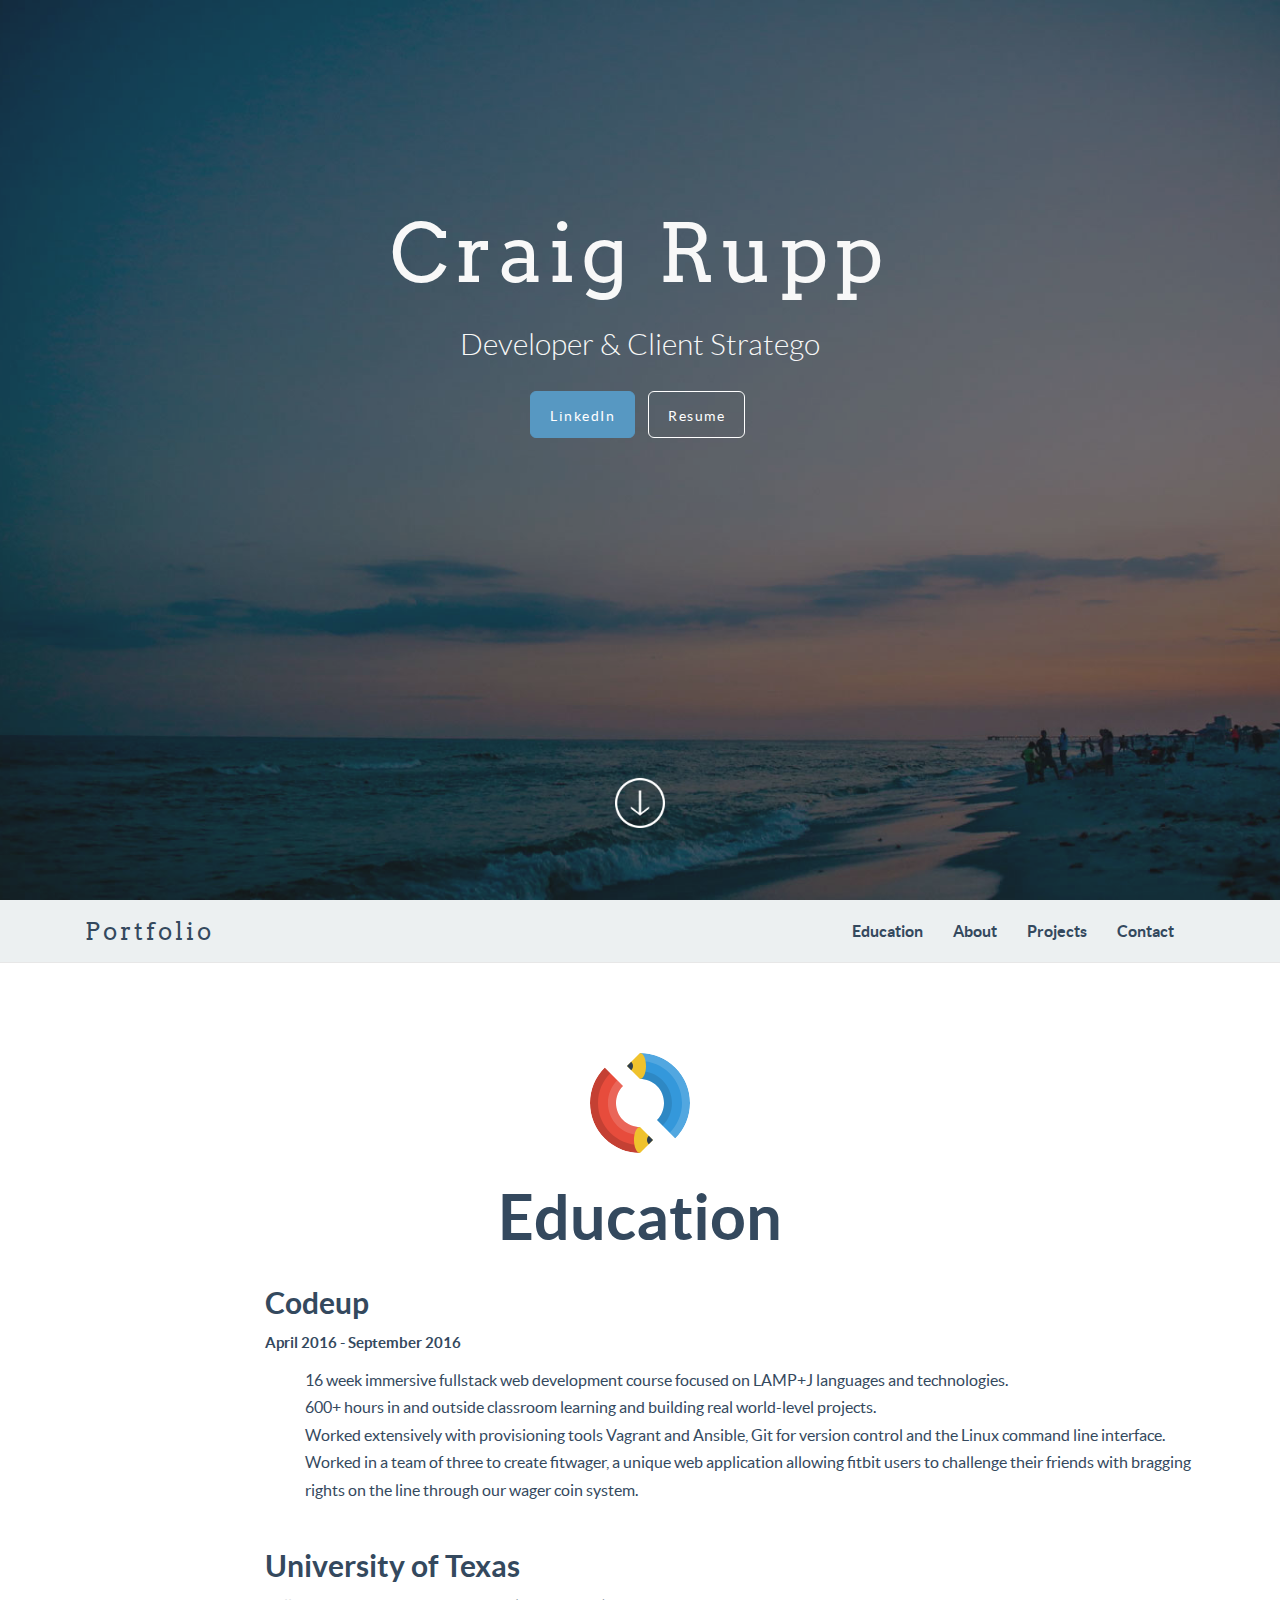
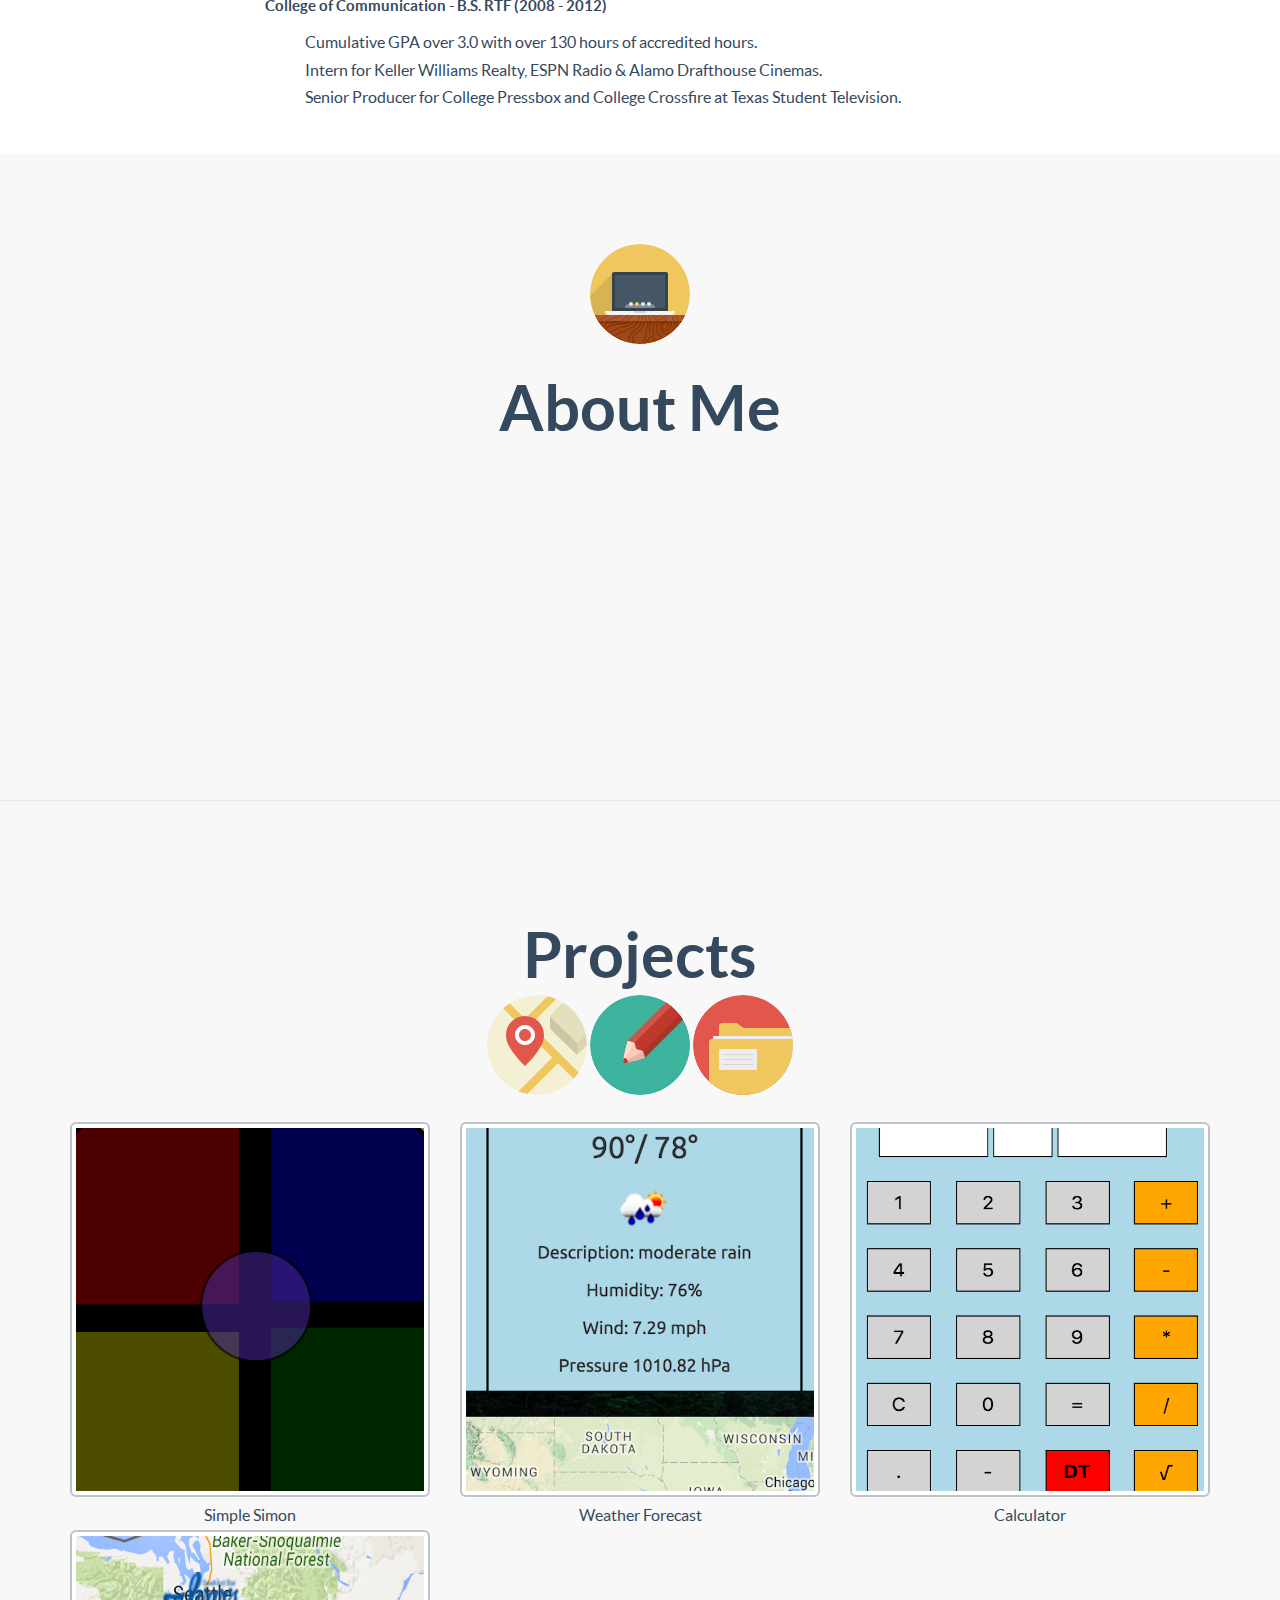
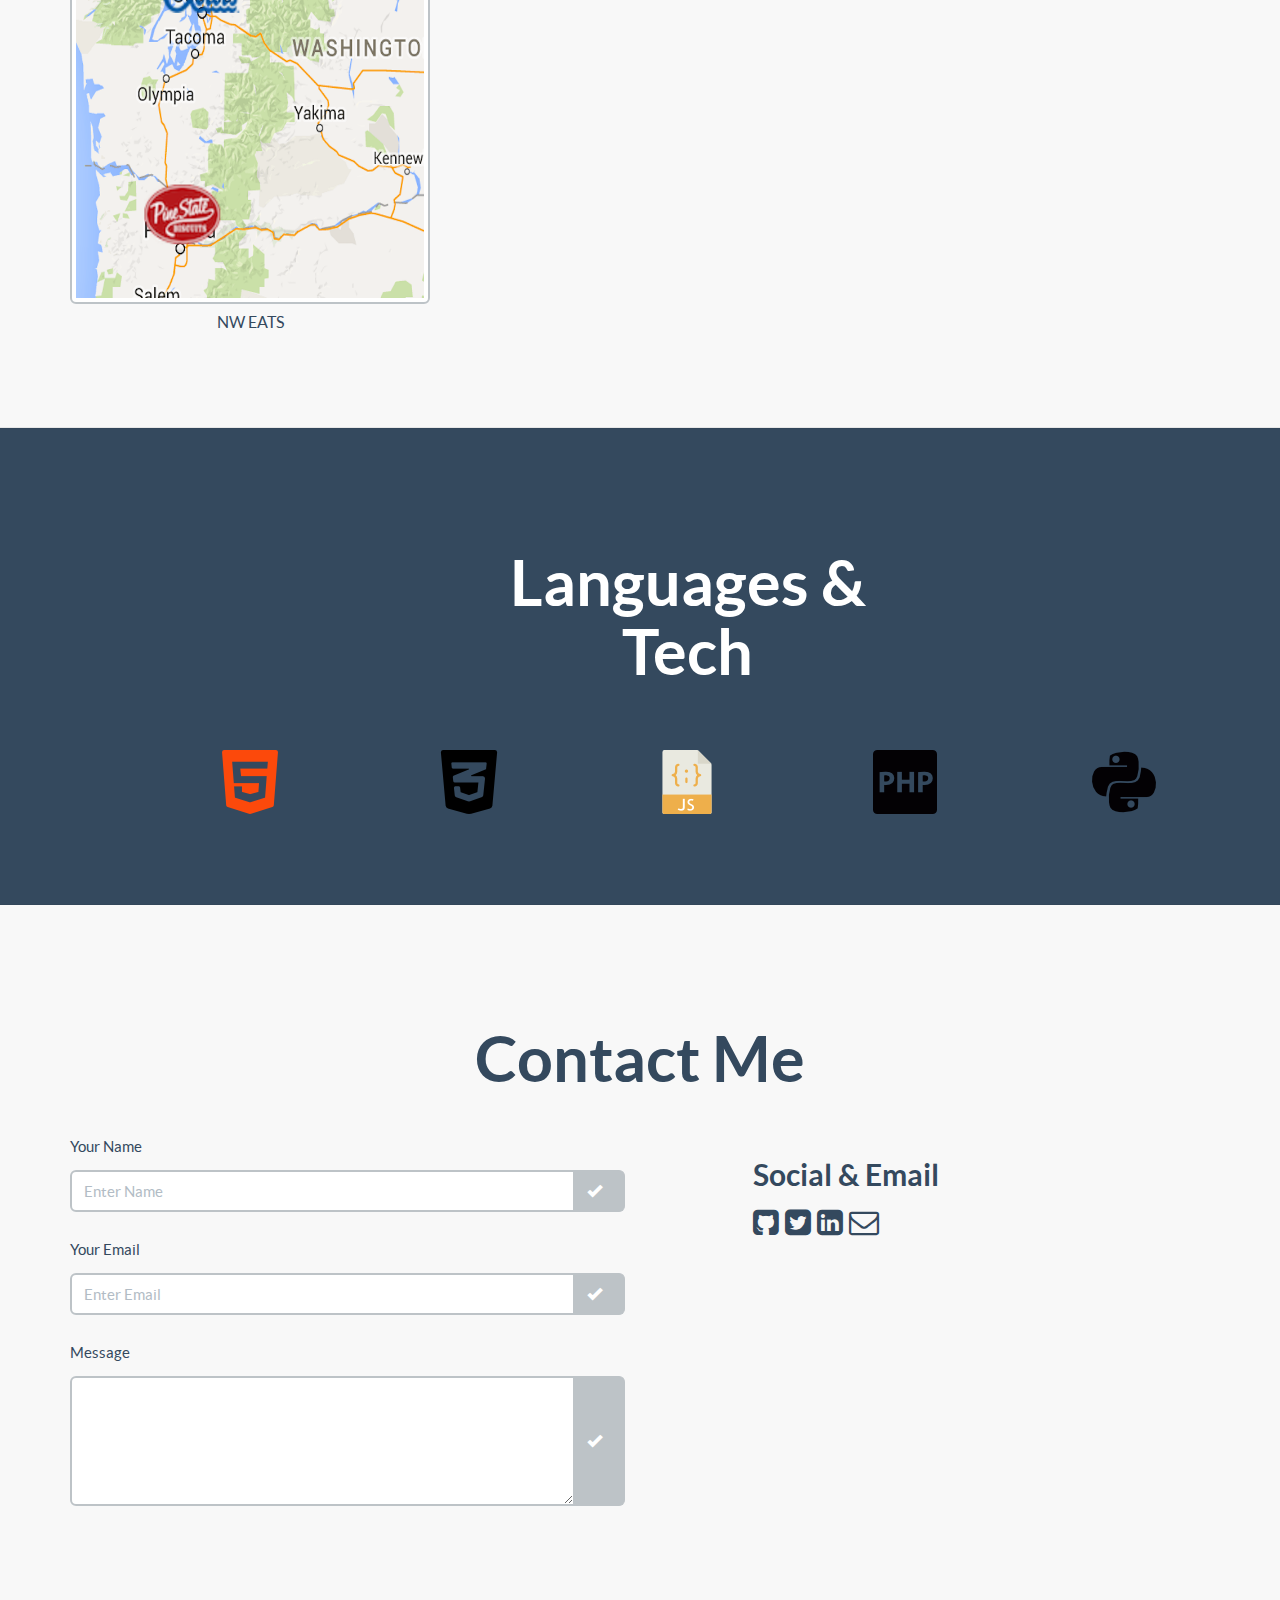
==== commit 60b23678: "Icons & Stuff" ====
--- a/public/index.html
+++ b/public/index.html
@@ -60,7 +60,7 @@
 	<div class="intro-header">
 		<div class="col-xs-12 text-center abcen1">
 			<h1 class="h1_home wow fadeIn" data-wow-delay=".9s">Craig Rupp</h1>
-			<h3 class="h3_home wow fadeIn" data-wow-delay="1.2s" id="title_description">Developer & Client Stratego</h3><br>
+			<h3 class="h3_home wow fadeIn" data-wow-delay="1.2s" id="title_description">Developer & Client Stratego</h3>
 			<ul class="list-inline intro-social-buttons">
 				<li><a href="https://www.linkedin.com/in/craigrupp19" target="_blank" class="btn  btn-lg mybutton_cyano wow fadeIn" data-wow-delay="1.5s"><span class="network-name">LinkedIn</span></a>
 				</li>
@@ -211,28 +211,34 @@
 
 <!-- Languages Glyphs -->
 
-	<div id="languages" class="content-section-a">
+	<div id="languages" class="content-section-c">
         <div class="container">
-          	<div class="col-md-6 col-md-offset-3 text-center wrap_title">
-				<h2>Languages & Technologies</h2><br><br>
-			</div>
-		</div>
-		<div class="row">
-         	<div class="col-sm-2 col-sm-offset-1">
-            <img src="img/icon/HTML5.svg" alt="HTML5">
-         	</div>
-         	<div class="col-sm-2 col-sm-offset-1">
-            <img src="img/icon/css3.png" alt="CSS">
-         	</div>
-         	<div class="col-sm-2 col-sm-offset-1">
-            <img src="img/icon/javascript.png" alt="JS">
-         	</div>
-         	<div class="col-sm-2 col-sm-offset-1">
+          	<div class="col-sm-5 col-sm-offset-4 text-center white wrap_title">
+				<h2>Languages & Tech</h2>
+			</div>
+		</div><br>
+		<div class="row clients centered">
+         	<div class="col-sm-2 col-sm-offset-2" id="project_files">
+            <img src="img/prog_icon/my_ic/png/html-5.png" alt="HTML5">
+         	</div>
+         	<div class="col-sm-2" id="project_files">
+            <img src="img/prog_icon/my_ic/png/css-3.png" alt="HTML5">
+         	</div>
+         	<div class="col-sm-2" id="project_files">
+            <img src="img/prog_icon/my_ic/png/js.png" alt="HTML5">
+         	</div>
+         	<div class="col-sm-2" id="project_files">
+            <img src="img/prog_icon/my_ic/png/php.png" alt="HTML5">
+         	</div>
+         	<div class="col-sm-2" id="project_files">
+            <img src="img/prog_icon/my_ic/png/python.png" alt="HTML5">
+         	</div>
+         	<!-- <div class="col-sm-2 col-sm-offset-1">
             <img src="img/icon/jQuery.png" alt="JQ">
          	</div>
          	<div class="col-sm-2 col-sm-offset-1">
             <img src="img/icon/php.svg" alt="PHP">
-         	</div>
+         	</div> -->
         </div>
     </div>
 
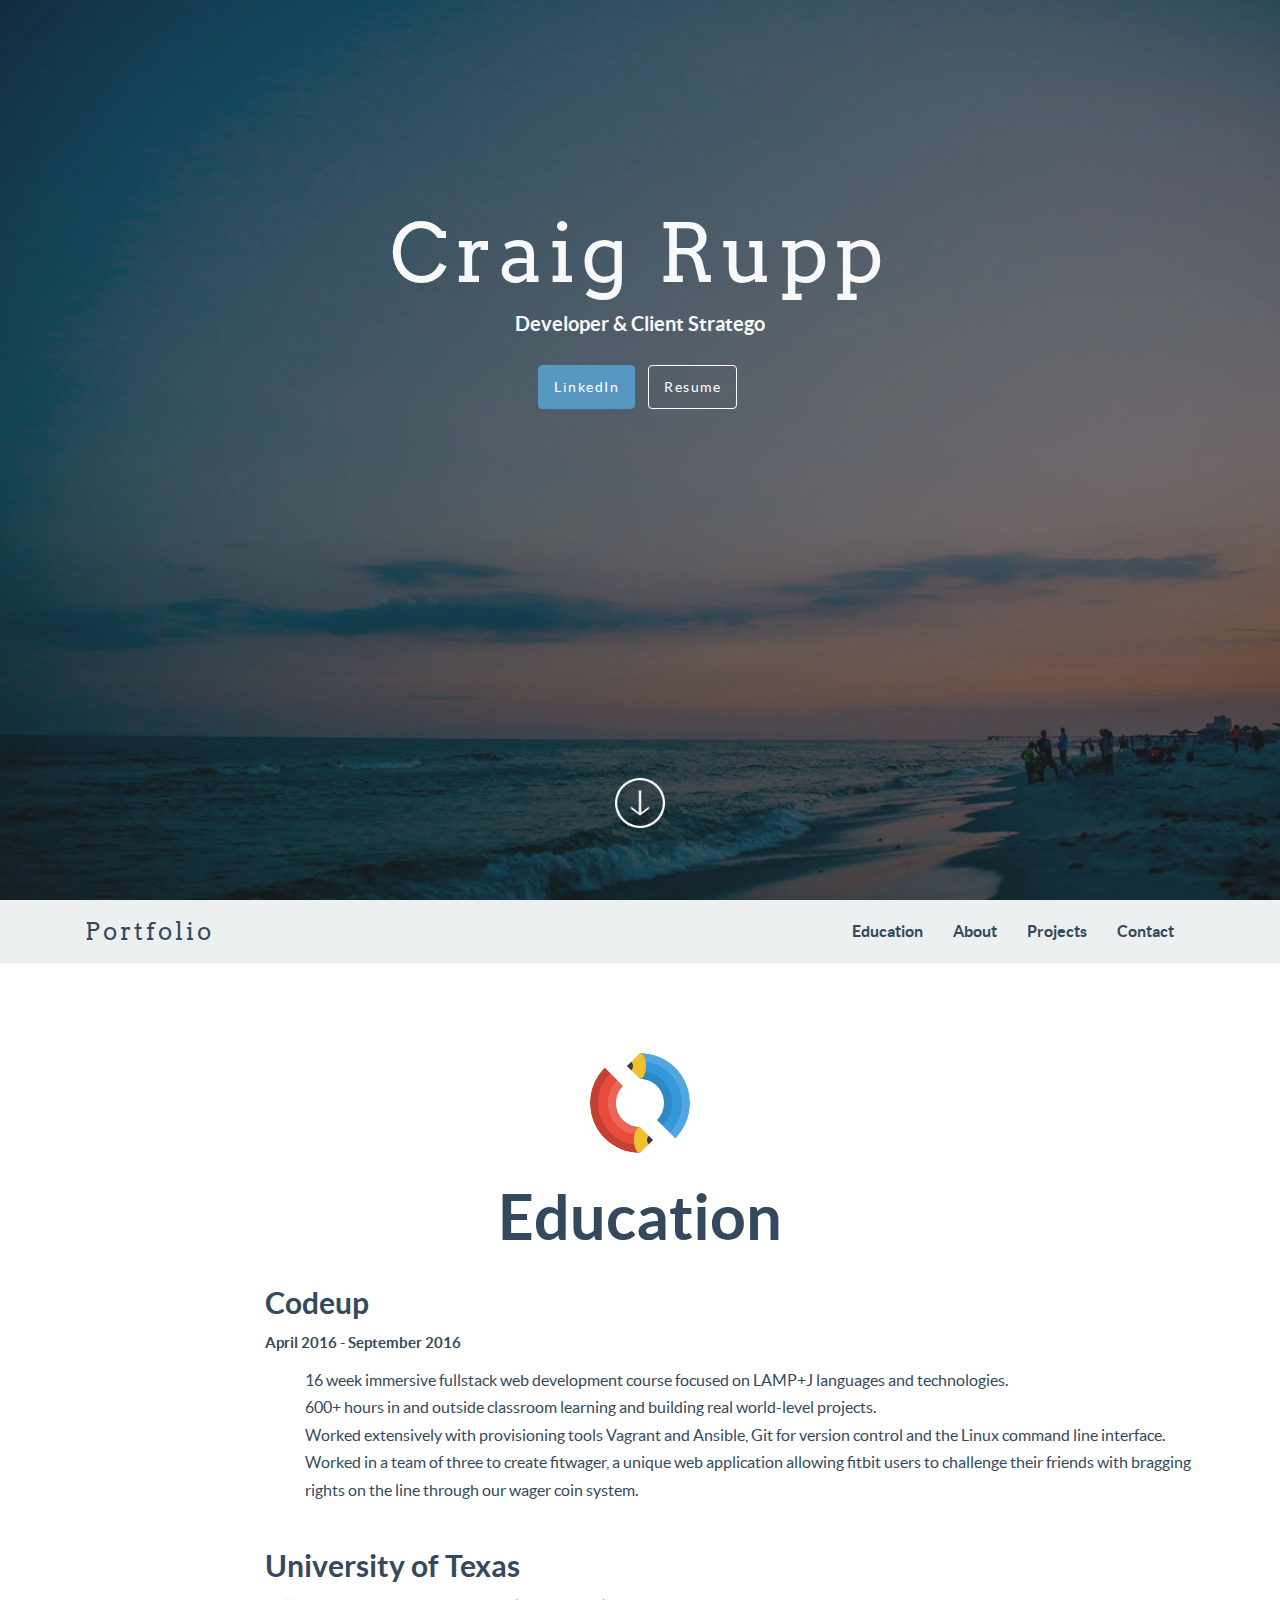
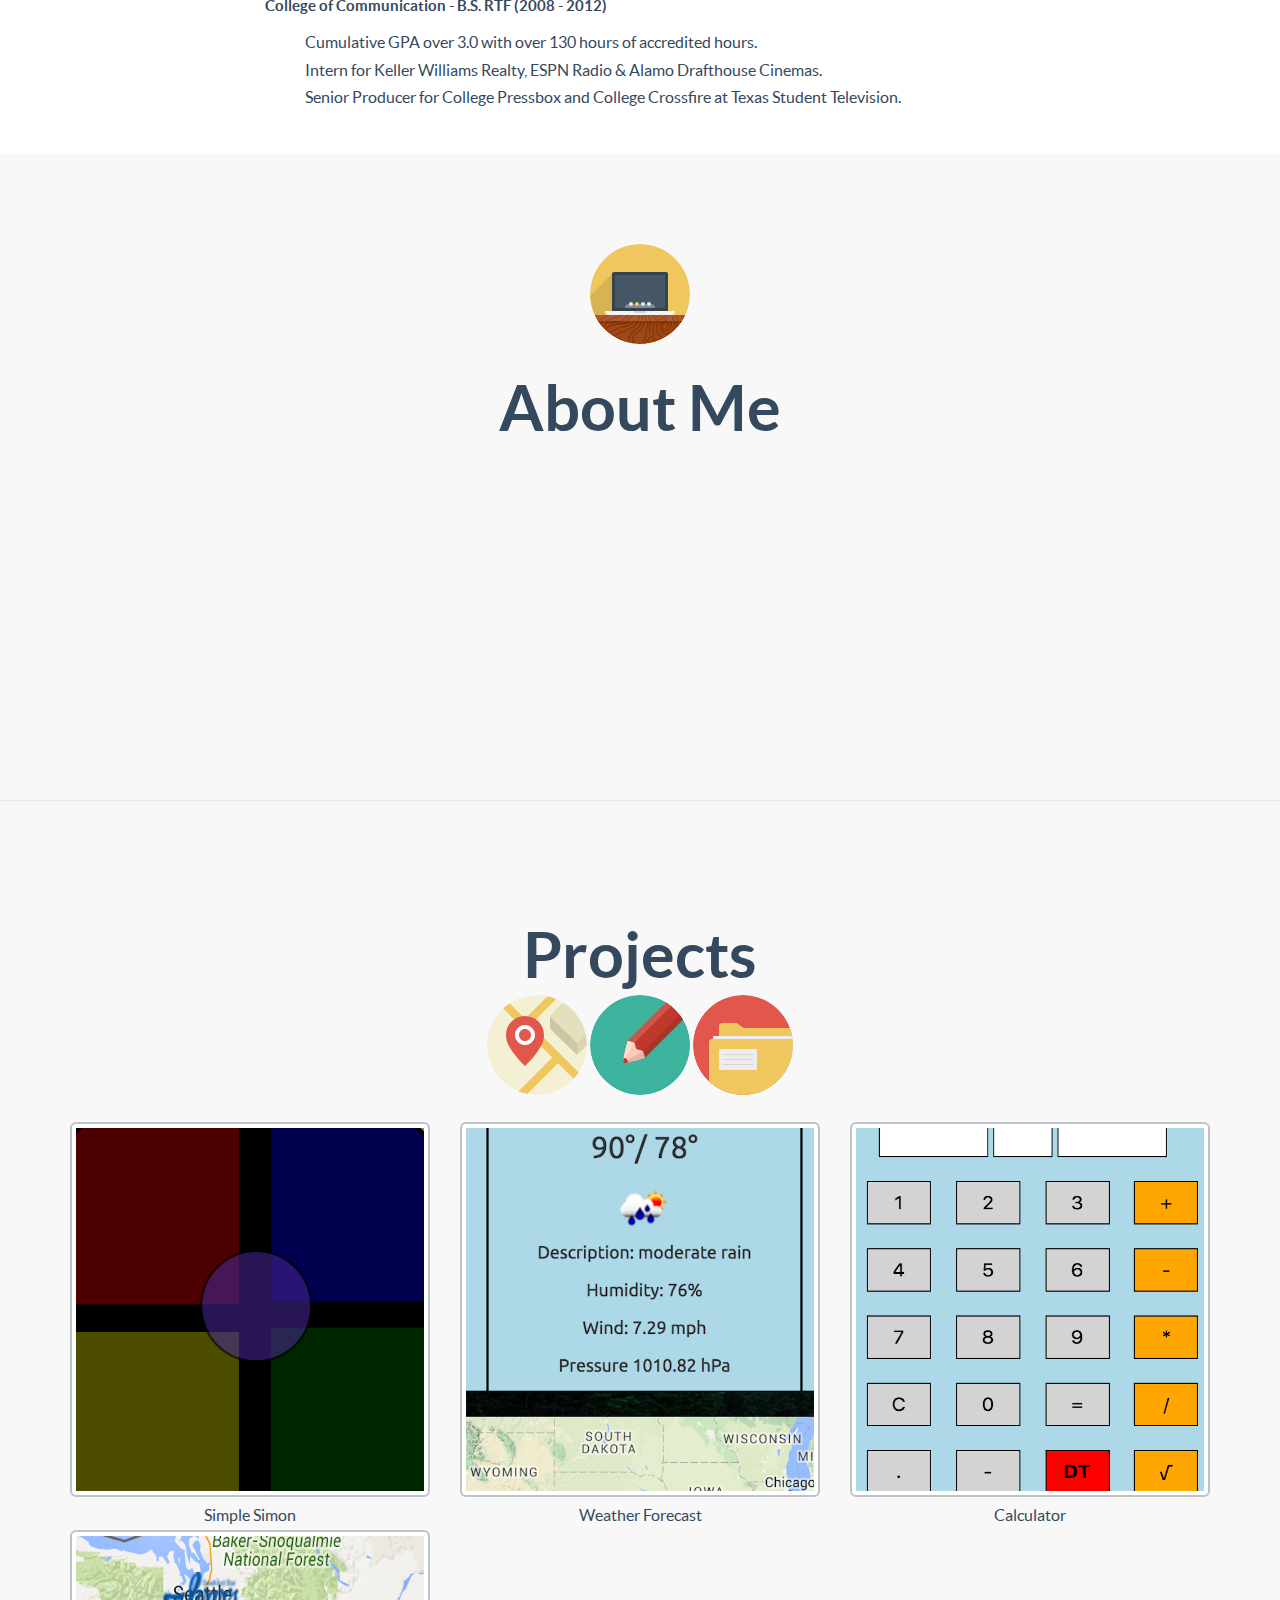
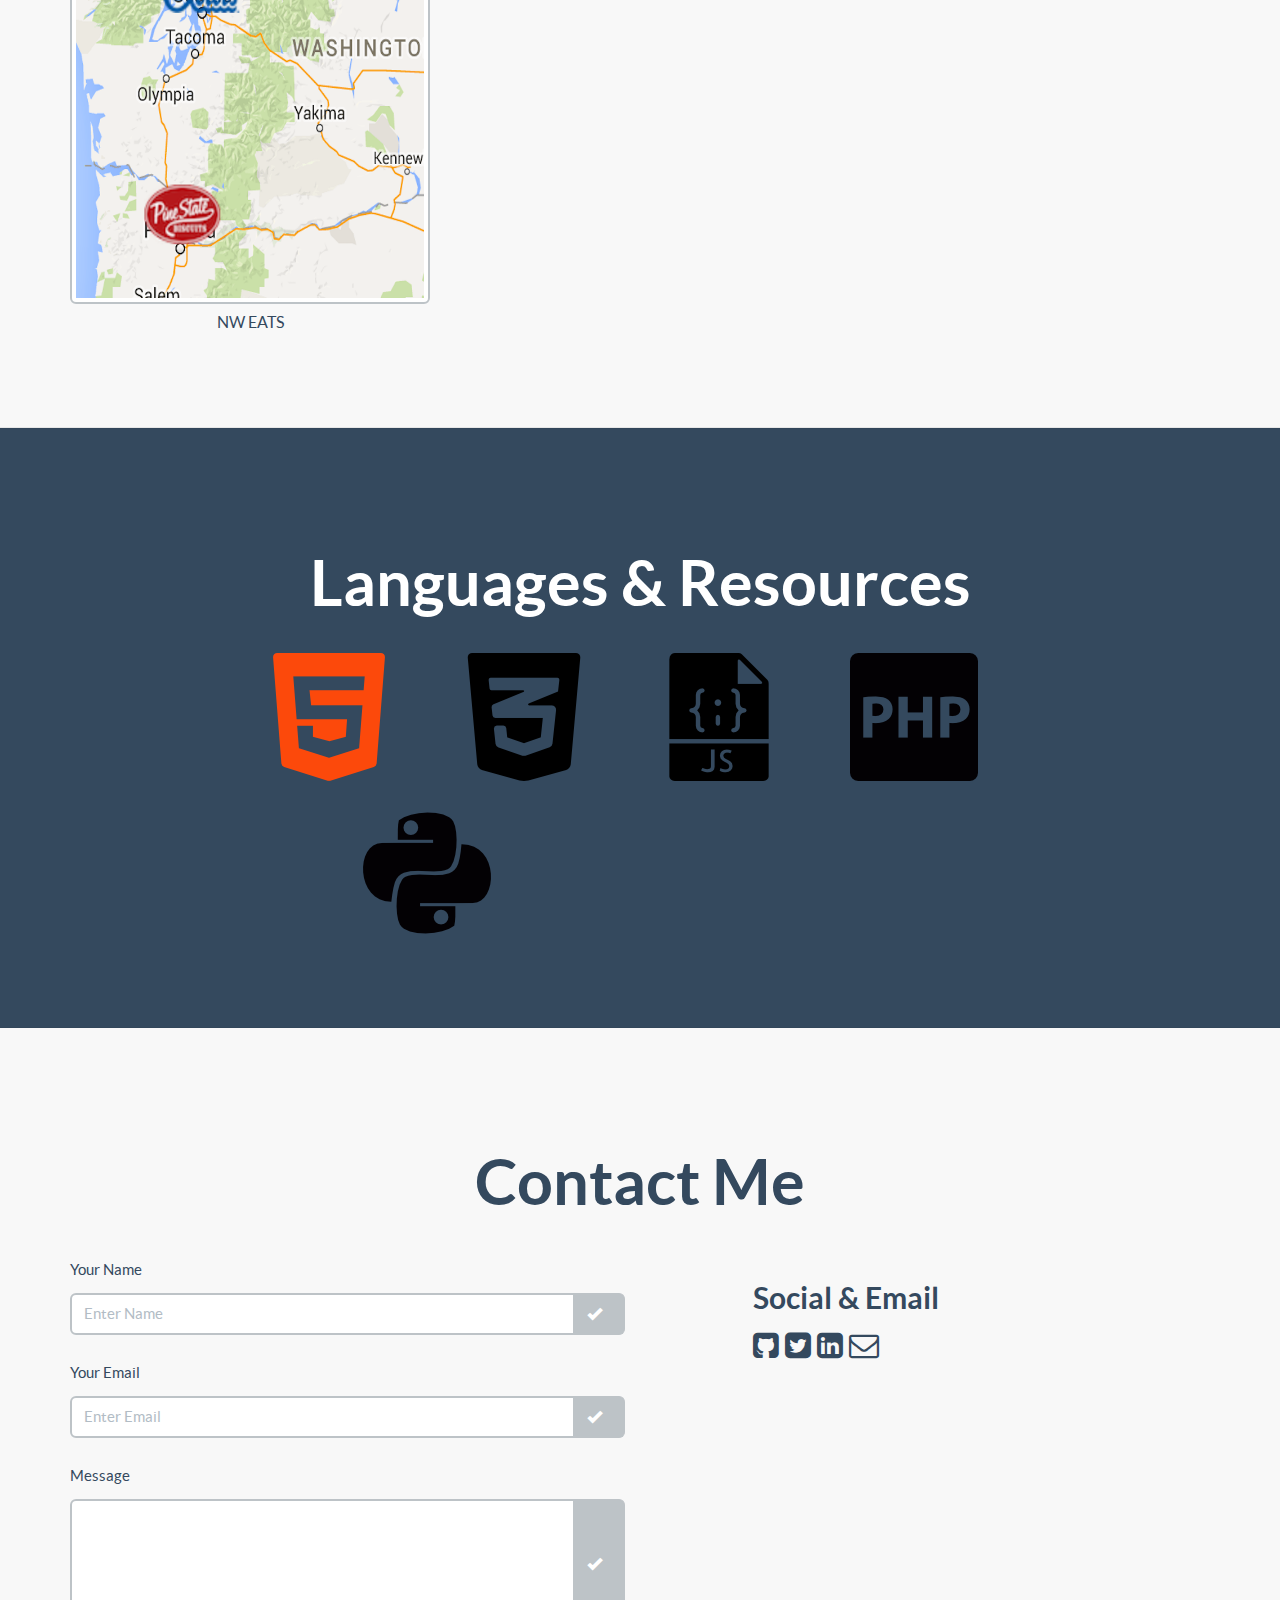
==== commit 53f0f2f0: "style changes/mobile responsive" ====
--- a/public/index.html
+++ b/public/index.html
@@ -60,11 +60,11 @@
 	<div class="intro-header">
 		<div class="col-xs-12 text-center abcen1">
 			<h1 class="h1_home wow fadeIn" data-wow-delay=".9s">Craig Rupp</h1>
-			<h3 class="h3_home wow fadeIn" data-wow-delay="1.2s" id="title_description">Developer & Client Stratego</h3>
+			<h4 class="h4_home wow fadeIn" data-wow-delay="1.2s" id="title_description">Developer & Client Stratego</h4>
 			<ul class="list-inline intro-social-buttons">
-				<li><a href="https://www.linkedin.com/in/craigrupp19" target="_blank" class="btn  btn-lg mybutton_cyano wow fadeIn" data-wow-delay="1.5s"><span class="network-name">LinkedIn</span></a>
+				<li><a href="https://www.linkedin.com/in/craigrupp19" target="_blank" class="btn  btn-md mybutton_cyano wow fadeIn" data-wow-delay="1.5s"><span class="network-name">LinkedIn</span></a>
 				</li>
-				<li id="download" ><a href="Download/Resume16.pdf" download="Resume16.pdf" class="btn  btn-lg mybutton_standard wow swing wow fadeIn" data-wow-delay="1.8s"><span class="network-name">Resume</span></a>
+				<li id="download" ><a href="Download/Resume16.pdf" download="Resume16.pdf" class="btn  btn-md mybutton_standard wow swing wow fadeIn" data-wow-delay="1.8s"><span class="network-name">Resume</span></a>
 				</li>
 			</ul>
 		</div>    
@@ -213,33 +213,29 @@
 
 	<div id="languages" class="content-section-c">
         <div class="container">
-          	<div class="col-sm-5 col-sm-offset-4 text-center white wrap_title">
-				<h2>Languages & Tech</h2>
-			</div>
-		</div><br>
-		<div class="row clients centered">
-         	<div class="col-sm-2 col-sm-offset-2" id="project_files">
-            <img src="img/prog_icon/my_ic/png/html-5.png" alt="HTML5">
-         	</div>
-         	<div class="col-sm-2" id="project_files">
-            <img src="img/prog_icon/my_ic/png/css-3.png" alt="HTML5">
-         	</div>
-         	<div class="col-sm-2" id="project_files">
-            <img src="img/prog_icon/my_ic/png/js.png" alt="HTML5">
-         	</div>
-         	<div class="col-sm-2" id="project_files">
-            <img src="img/prog_icon/my_ic/png/php.png" alt="HTML5">
-         	</div>
-         	<div class="col-sm-2" id="project_files">
-            <img src="img/prog_icon/my_ic/png/python.png" alt="HTML5">
-         	</div>
-         	<!-- <div class="col-sm-2 col-sm-offset-1">
-            <img src="img/icon/jQuery.png" alt="JQ">
-         	</div>
-         	<div class="col-sm-2 col-sm-offset-1">
-            <img src="img/icon/php.svg" alt="PHP">
-         	</div> -->
-        </div>
+          	<div class="col-lg-12 text-center white wrap_title">
+				<h2>Languages & Resources</h2>
+			</div>
+			<div class="row text-center">
+		     	<div class="col-sm-2 col-sm-offset-2" id="project_files">
+		        	<img class="img-responsive" src="img/prog_icon/my_ic_2/png/html.png" alt="HTML5">
+		     	</div>
+		     	<div class="col-sm-2" id="project_files">
+		        	<img class="img-responsive" src="img/prog_icon/my_ic_2/png/css.png" alt="CSS3">
+		     	</div>
+		     	<div class="col-sm-2" id="project_files">
+		        	<img class="img-responsive" src="img/prog_icon/my_ic_2/png/js.png" alt="js">
+		     	</div>
+		     	<div class="col-sm-2" id="project_files">
+		        	<img class="img-responsive" src="img/prog_icon/my_ic_2/png/php.png" alt="PHP">
+		     	</div>
+		    </div><br>
+		    <div class="row text-center">
+		     	<div class="col-sm-2 col-sm-offset-3" id="project_files">
+		        <img class="img-responsive" src="img/prog_icon/my_ic_2/png/python.png" alt="Python">
+		     	</div>
+		    </div>
+		</div>
     </div>
 
 <!-- End of Languages glyphs -->
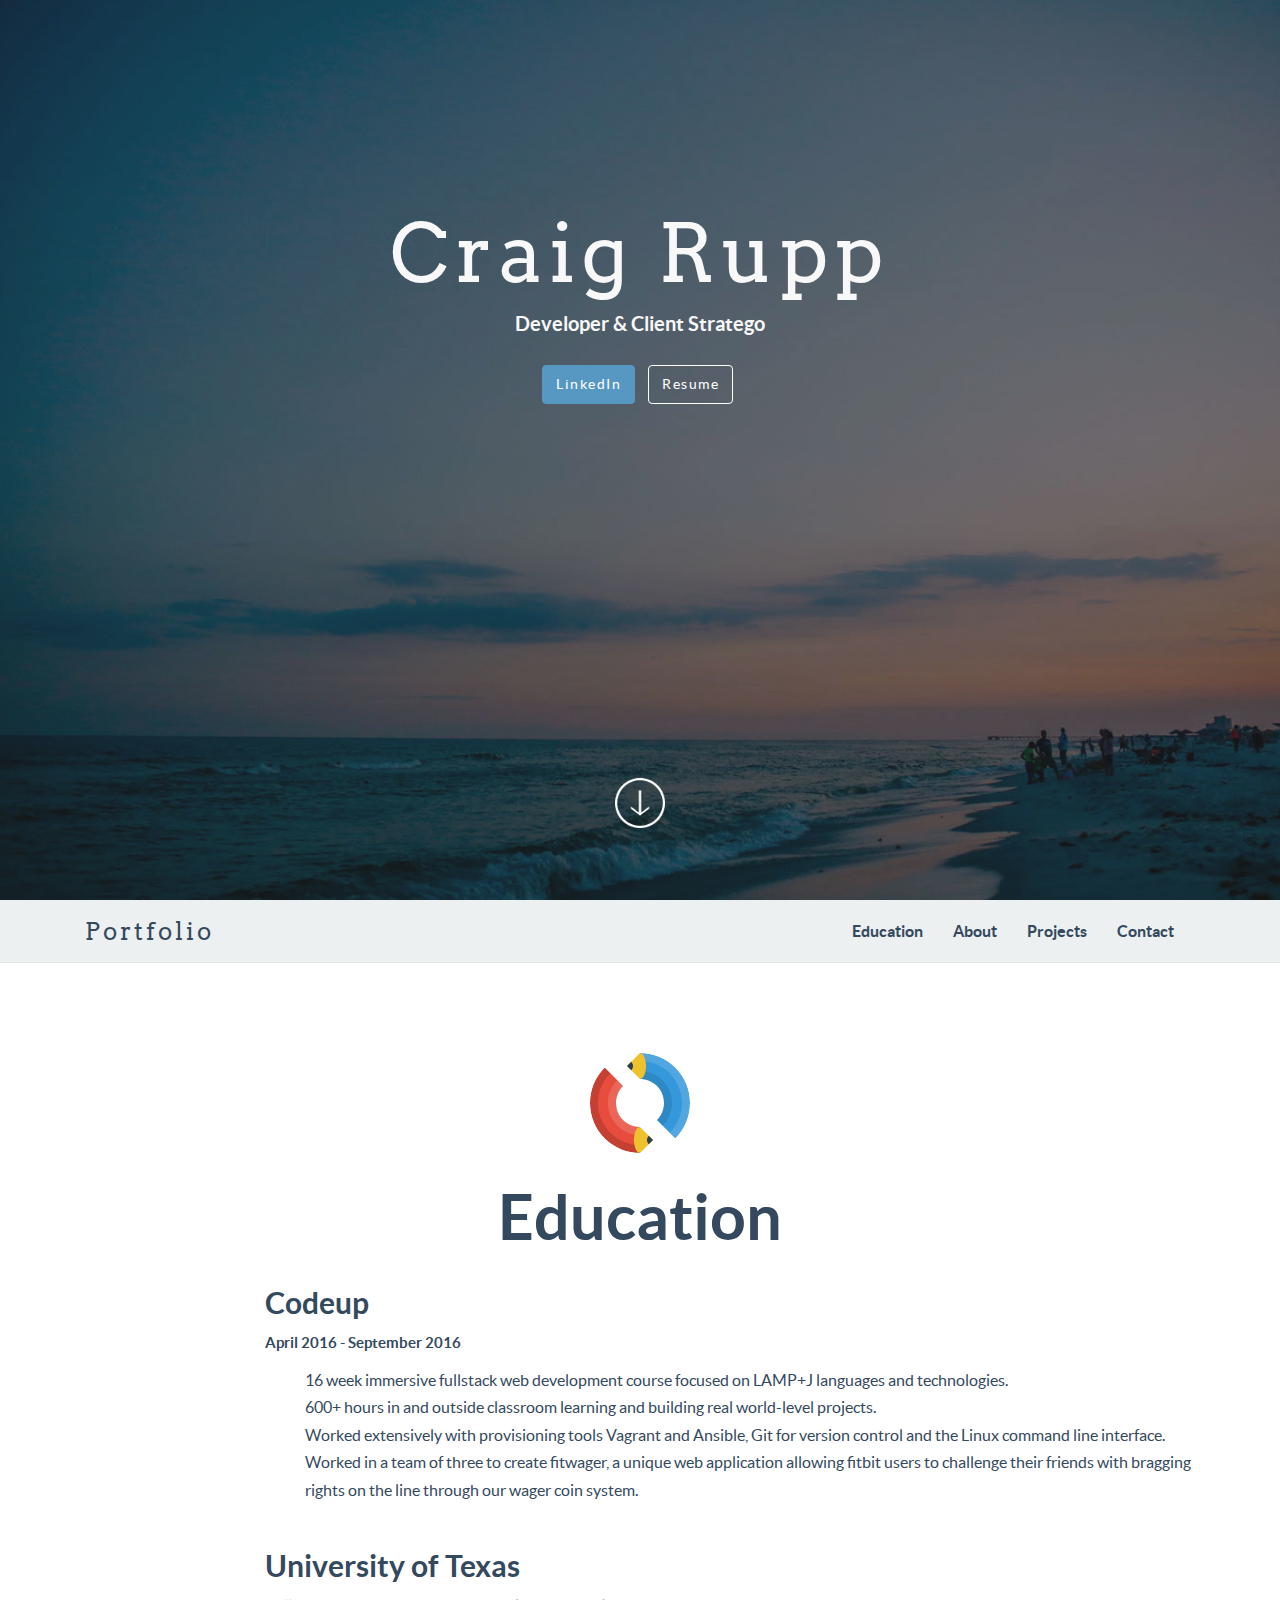
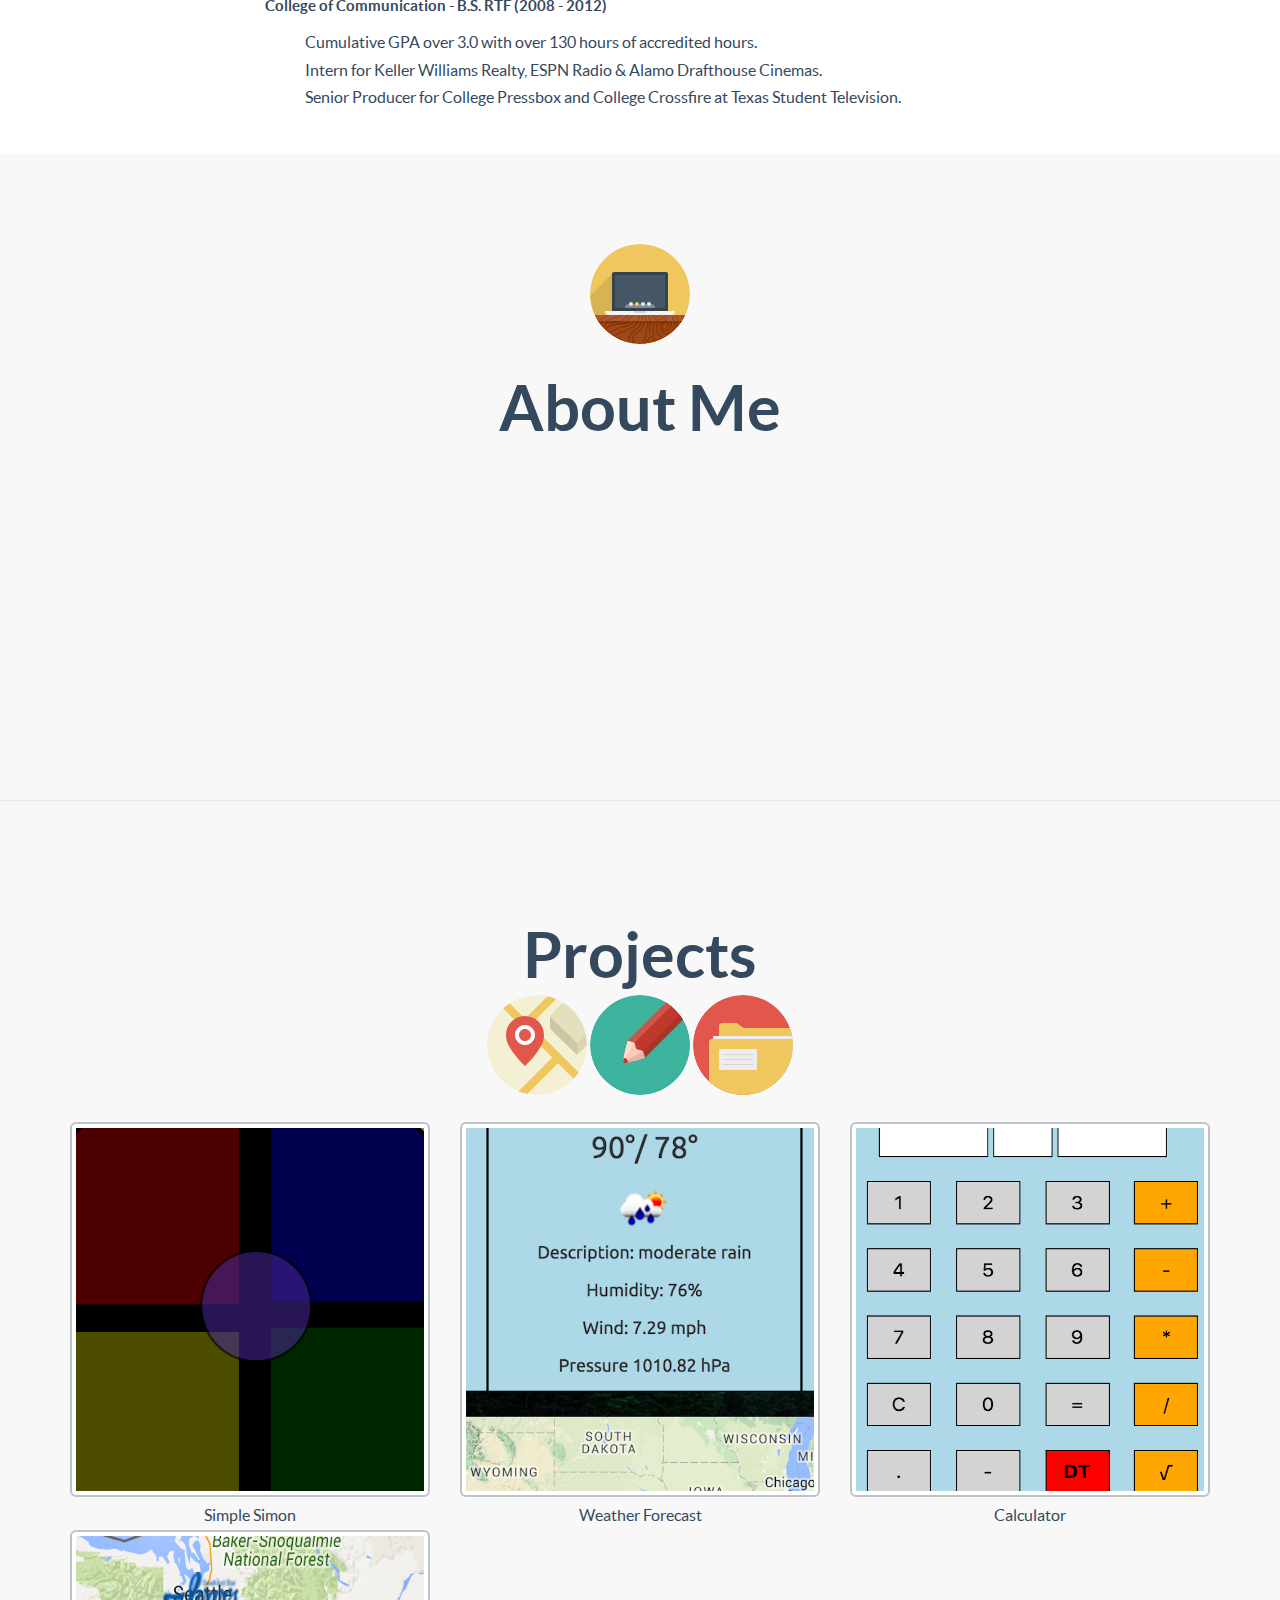
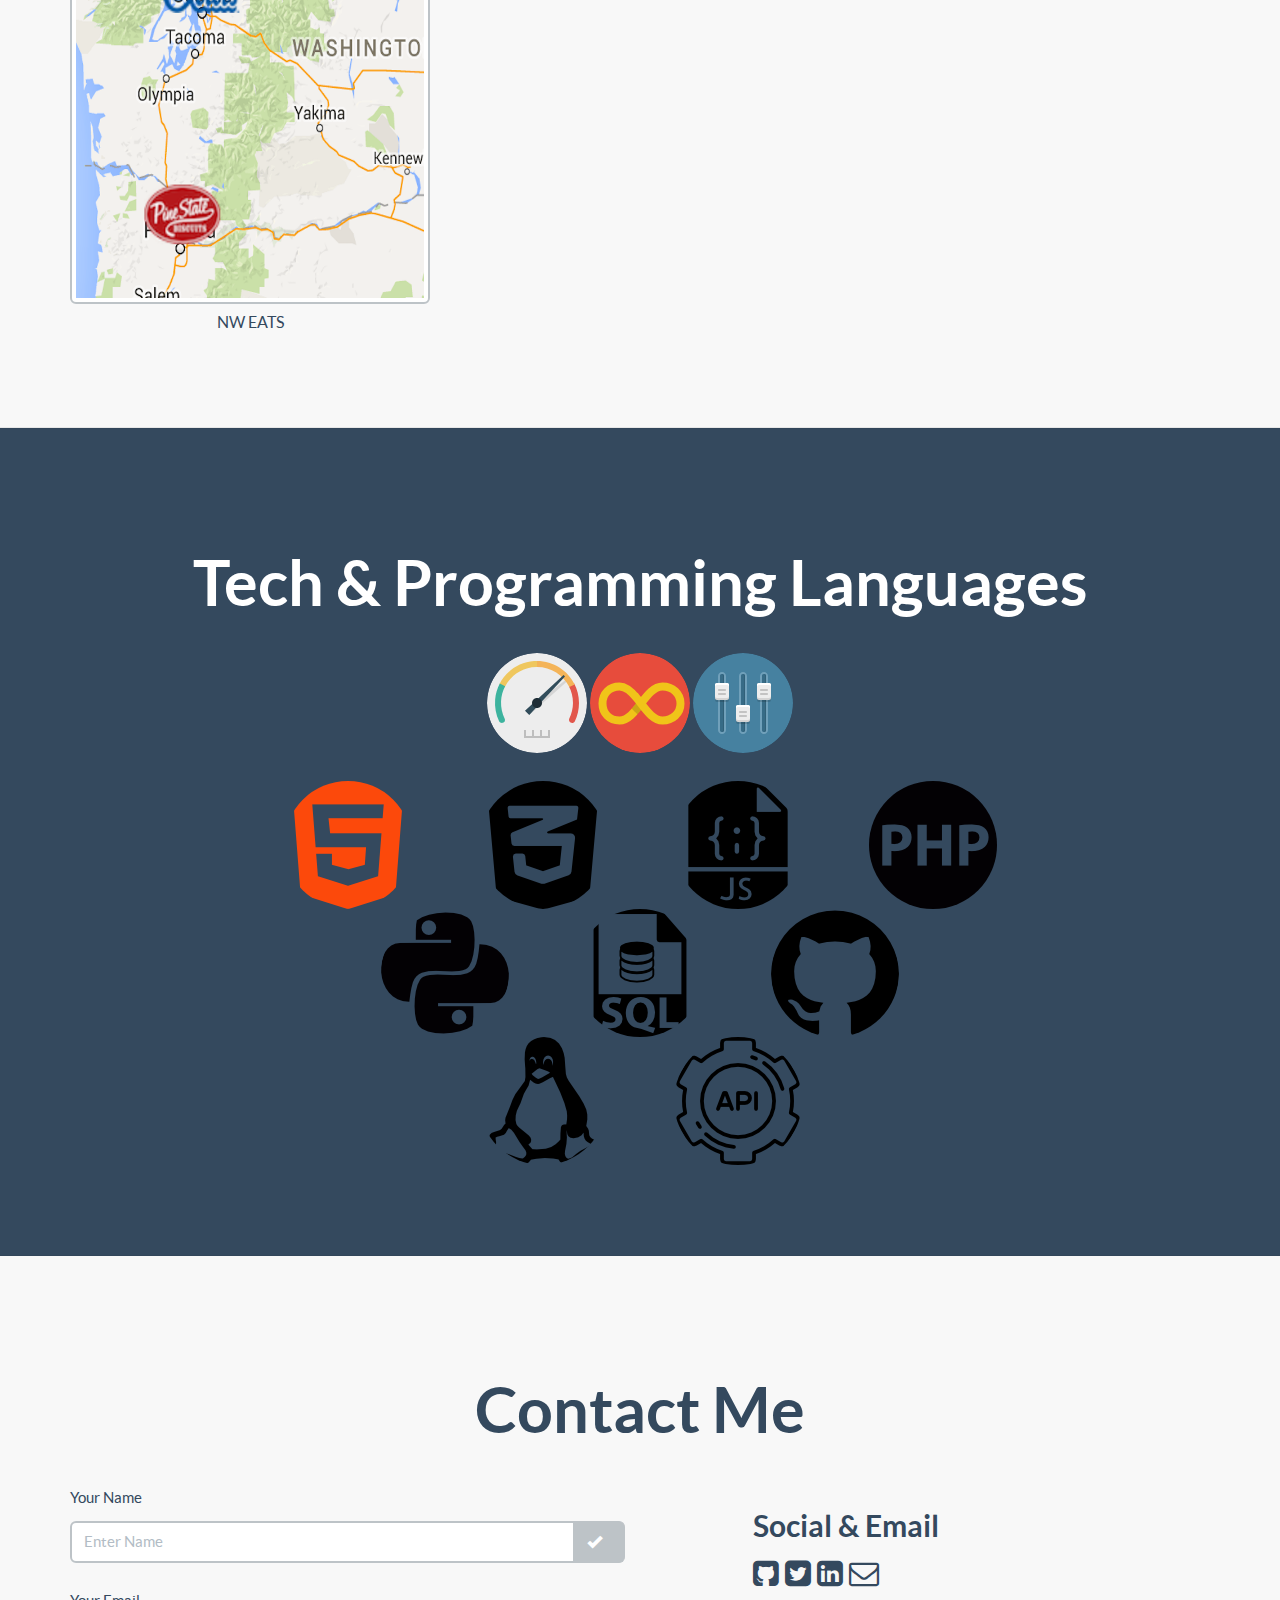
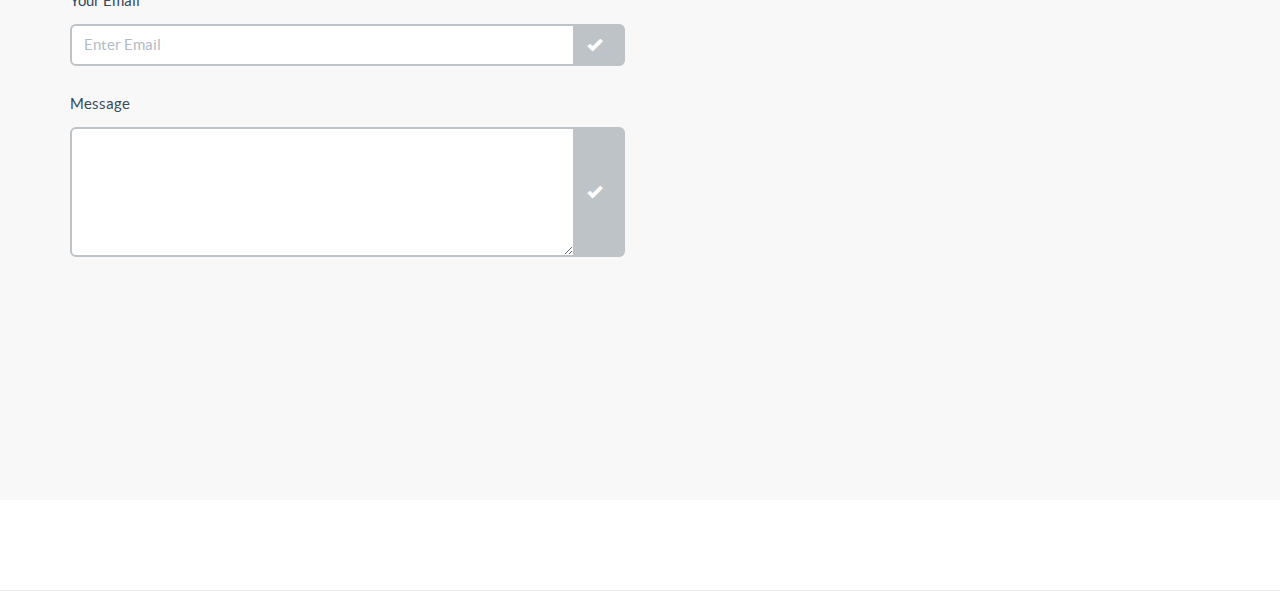
==== commit 9af98650: "More style/image manipulation" ====
--- a/public/index.html
+++ b/public/index.html
@@ -62,9 +62,9 @@
 			<h1 class="h1_home wow fadeIn" data-wow-delay=".9s">Craig Rupp</h1>
 			<h4 class="h4_home wow fadeIn" data-wow-delay="1.2s" id="title_description">Developer & Client Stratego</h4>
 			<ul class="list-inline intro-social-buttons">
-				<li><a href="https://www.linkedin.com/in/craigrupp19" target="_blank" class="btn  btn-md mybutton_cyano wow fadeIn" data-wow-delay="1.5s"><span class="network-name">LinkedIn</span></a>
+				<li><a href="https://www.linkedin.com/in/craigrupp19" target="_blank" class="btn  btn-sm mybutton_cyano wow fadeIn" data-wow-delay="1.5s"><span class="network-name">LinkedIn</span></a>
 				</li>
-				<li id="download" ><a href="Download/Resume16.pdf" download="Resume16.pdf" class="btn  btn-md mybutton_standard wow swing wow fadeIn" data-wow-delay="1.8s"><span class="network-name">Resume</span></a>
+				<li id="download" ><a href="Download/Resume16.pdf" download="Resume16.pdf" class="btn  btn-sm mybutton_standard wow swing wow fadeIn" data-wow-delay="1.8s"><span class="network-name">Resume</span></a>
 				</li>
 			</ul>
 		</div>    
@@ -214,25 +214,44 @@
 	<div id="languages" class="content-section-c">
         <div class="container">
           	<div class="col-lg-12 text-center white wrap_title">
-				<h2>Languages & Resources</h2>
-			</div>
+				<h2>Tech & Programming Languages</h2>
+			</div>
+			<div class="row text-center">
+					<img class="img-circle" src="img/icon/speed.svg">
+					<img class="img-circle" src="img/icon/loop.svg">
+					<img class="img-circle" src="img/icon/config.svg">
+			</div><br>
 			<div class="row text-center">
 		     	<div class="col-sm-2 col-sm-offset-2" id="project_files">
-		        	<img class="img-responsive" src="img/prog_icon/my_ic_2/png/html.png" alt="HTML5">
-		     	</div>
-		     	<div class="col-sm-2" id="project_files">
-		        	<img class="img-responsive" src="img/prog_icon/my_ic_2/png/css.png" alt="CSS3">
-		     	</div>
-		     	<div class="col-sm-2" id="project_files">
-		        	<img class="img-responsive" src="img/prog_icon/my_ic_2/png/js.png" alt="js">
-		     	</div>
-		     	<div class="col-sm-2" id="project_files">
-		        	<img class="img-responsive" src="img/prog_icon/my_ic_2/png/php.png" alt="PHP">
-		     	</div>
-		    </div><br>
+		        	<img class="img-circle" src="img/prog_icon/my_ic_2/png/html.png" alt="HTML5">
+		     	</div>
+		     	<div class="col-sm-2" id="project_files">
+		        	<img class="img-circle" src="img/prog_icon/my_ic_2/png/css.png" alt="CSS3">
+		     	</div>
+		     	<div class="col-sm-2" id="project_files">
+		        	<img class="img-circle" src="img/prog_icon/my_ic_2/png/js.png" alt="js">
+		     	</div>
+		     	<div class="col-sm-2" id="project_files">
+		        	<img class="img-circle" src="img/prog_icon/my_ic_2/png/php.png" alt="PHP">
+		     	</div>
+		    </div>
 		    <div class="row text-center">
 		     	<div class="col-sm-2 col-sm-offset-3" id="project_files">
-		        <img class="img-responsive" src="img/prog_icon/my_ic_2/png/python.png" alt="Python">
+		        	<img class="img-circle" src="img/prog_icon/my_ic_2/png/python.png" alt="Python">
+		     	</div>
+		     	<div class="col-sm-2" id="project_files">
+		        	<img class="img-circle" src="img/prog_icon/my_ic_2/png/sql.png" alt="CSS3">
+		     	</div>
+		     	<div class="col-sm-2" id="project_files">
+		        	<img class="img-circle" src="img/prog_icon/my_ic_2/png/gh.png" alt="CSS3">
+		     	</div>
+		    </div>
+		     <div class="row text-center">
+		     	<div class="col-sm-2 col-sm-offset-4" id="project_files">
+		        	<img class="img-circle" src="img/prog_icon/my_ic_2/png/linux-1.png" alt="Python">
+		     	</div>
+		     	<div class="col-sm-2" id="project_files">
+		        	<img class="img-circle" src="img/prog_icon/my_ic_2/png/api.png" alt="CSS3">
 		     	</div>
 		    </div>
 		</div>
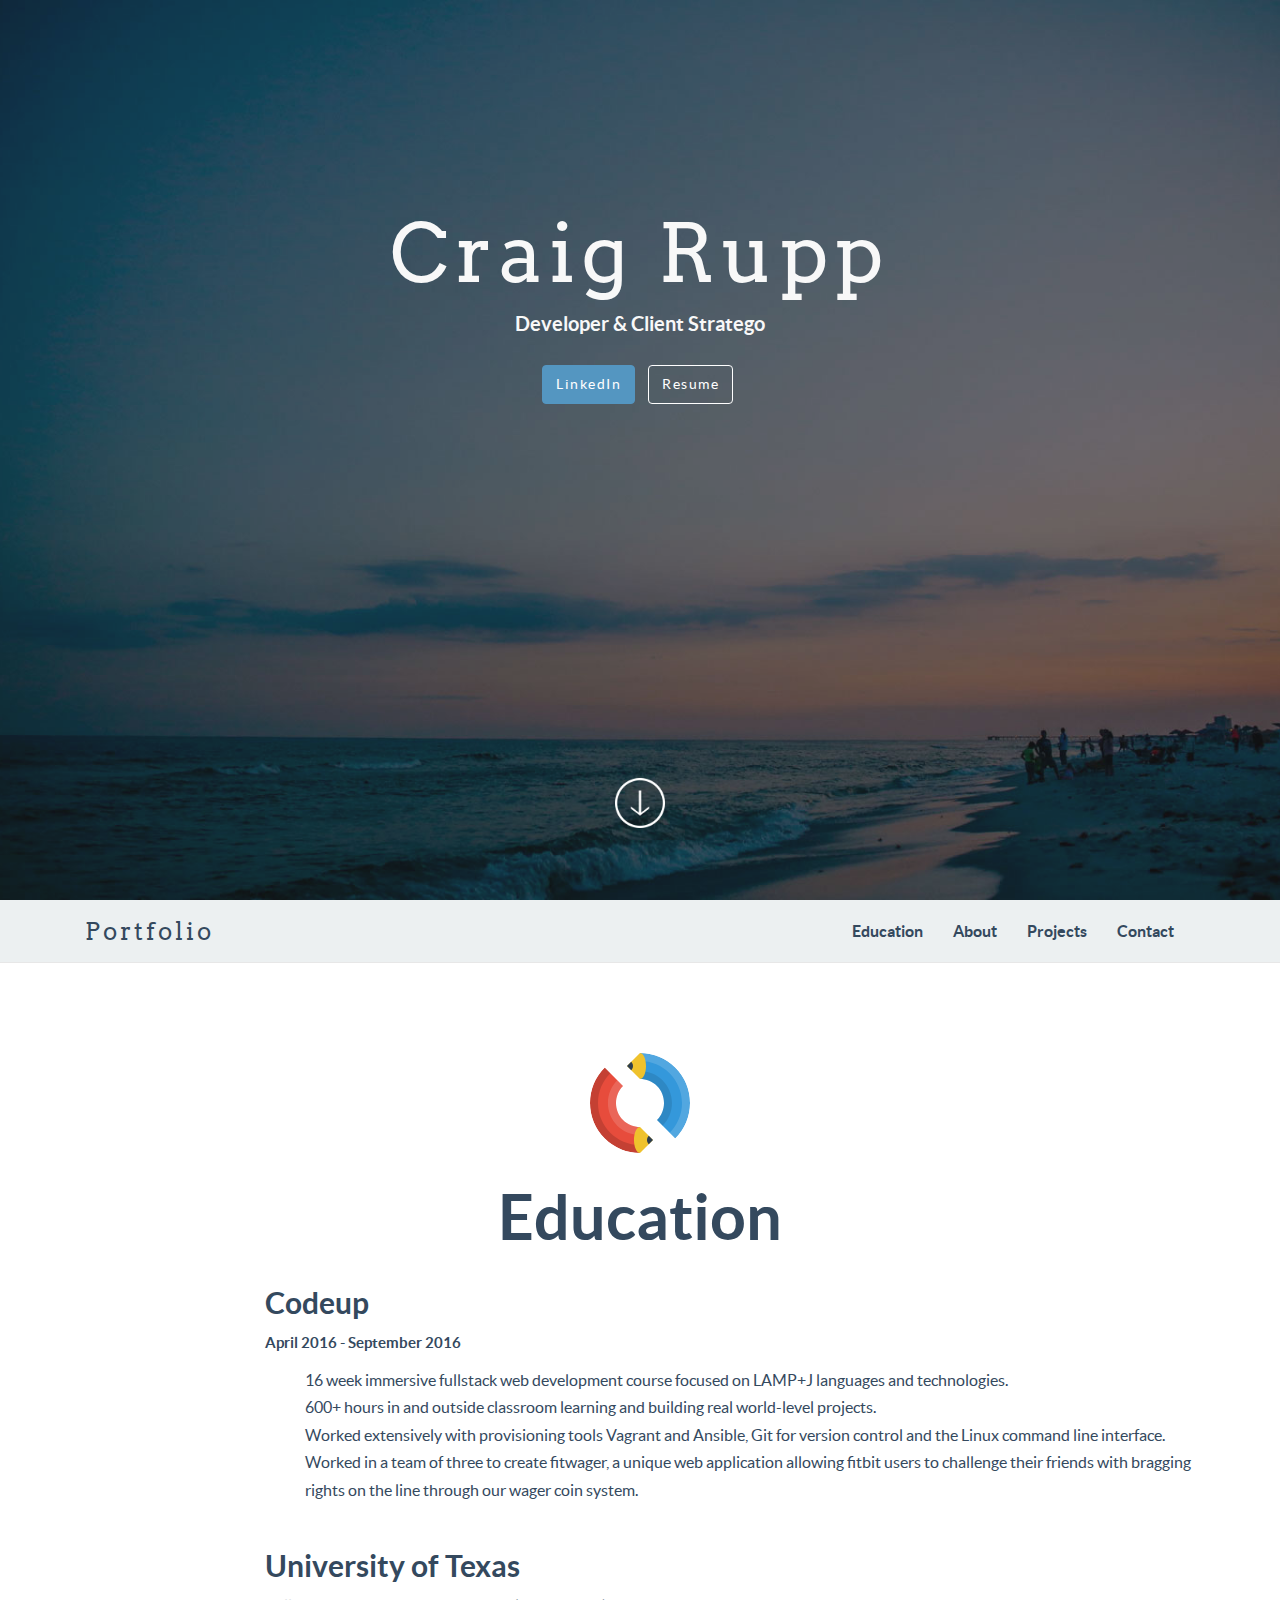
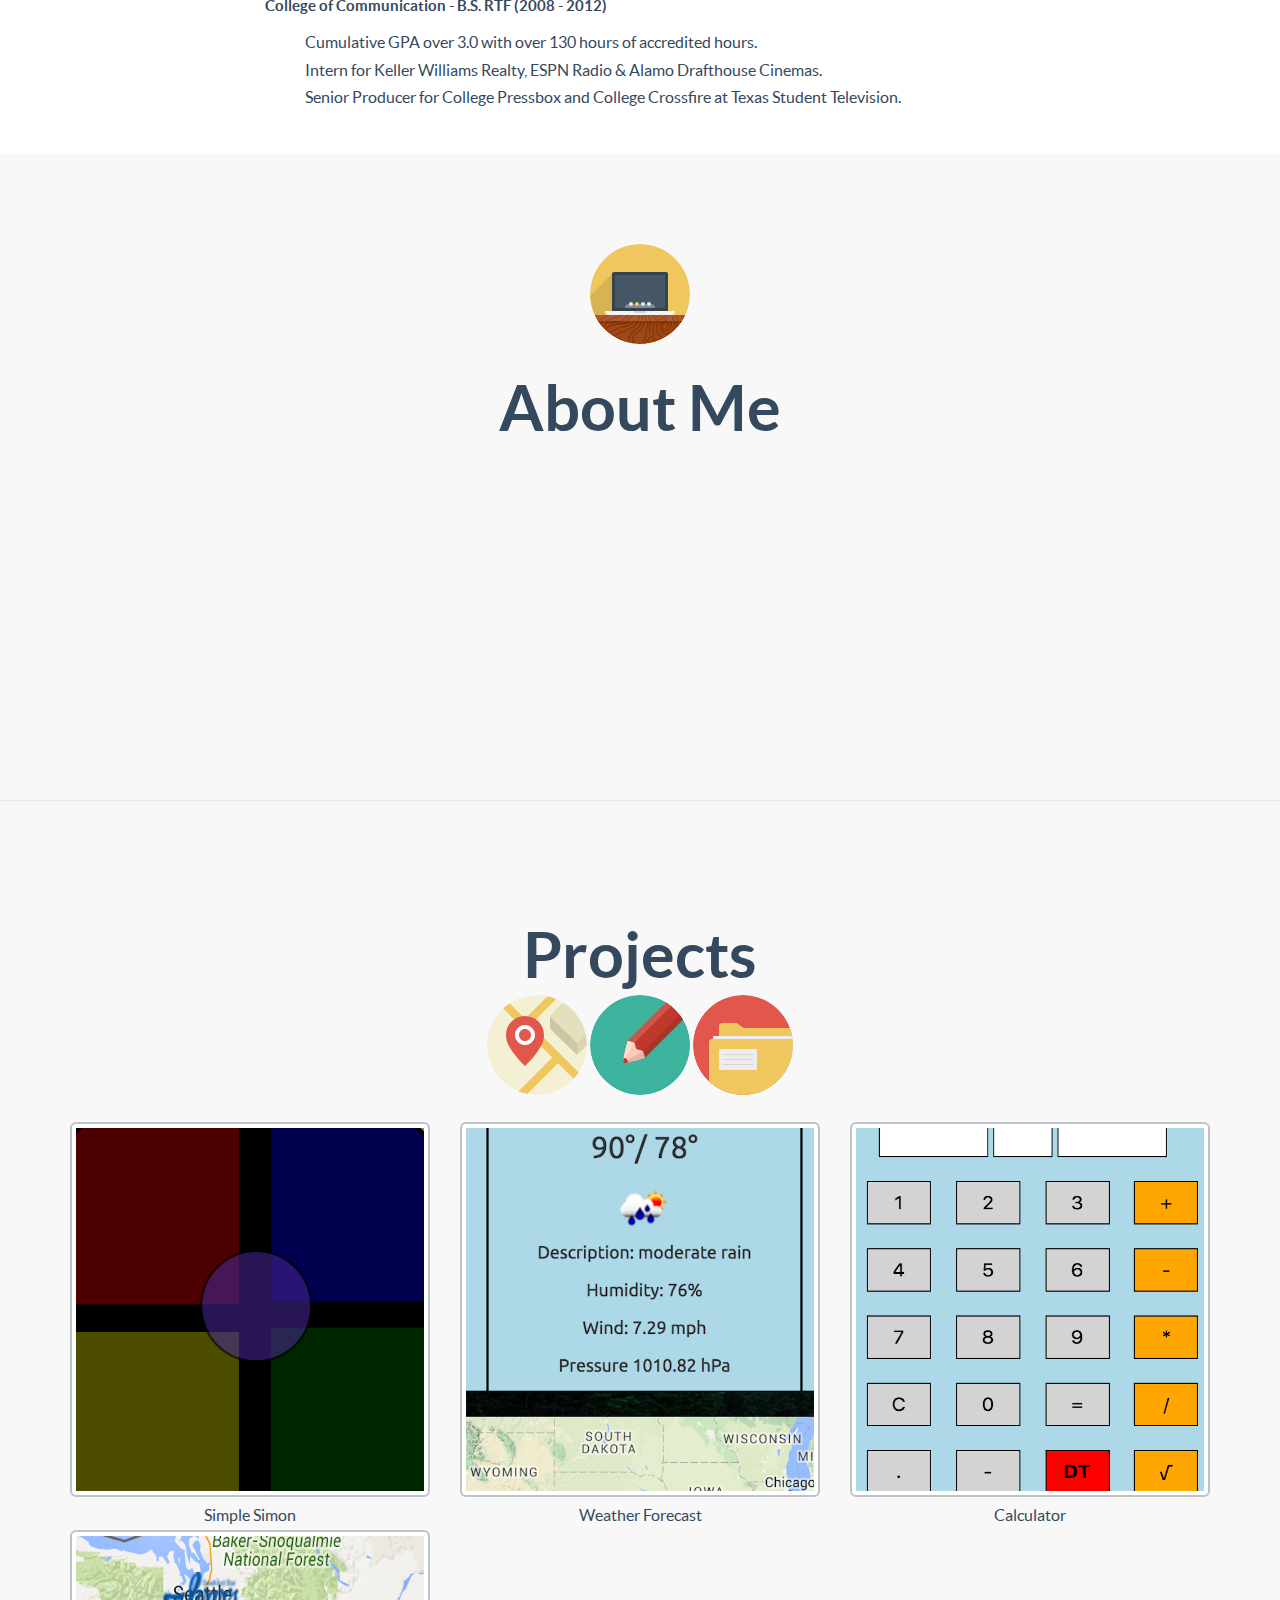
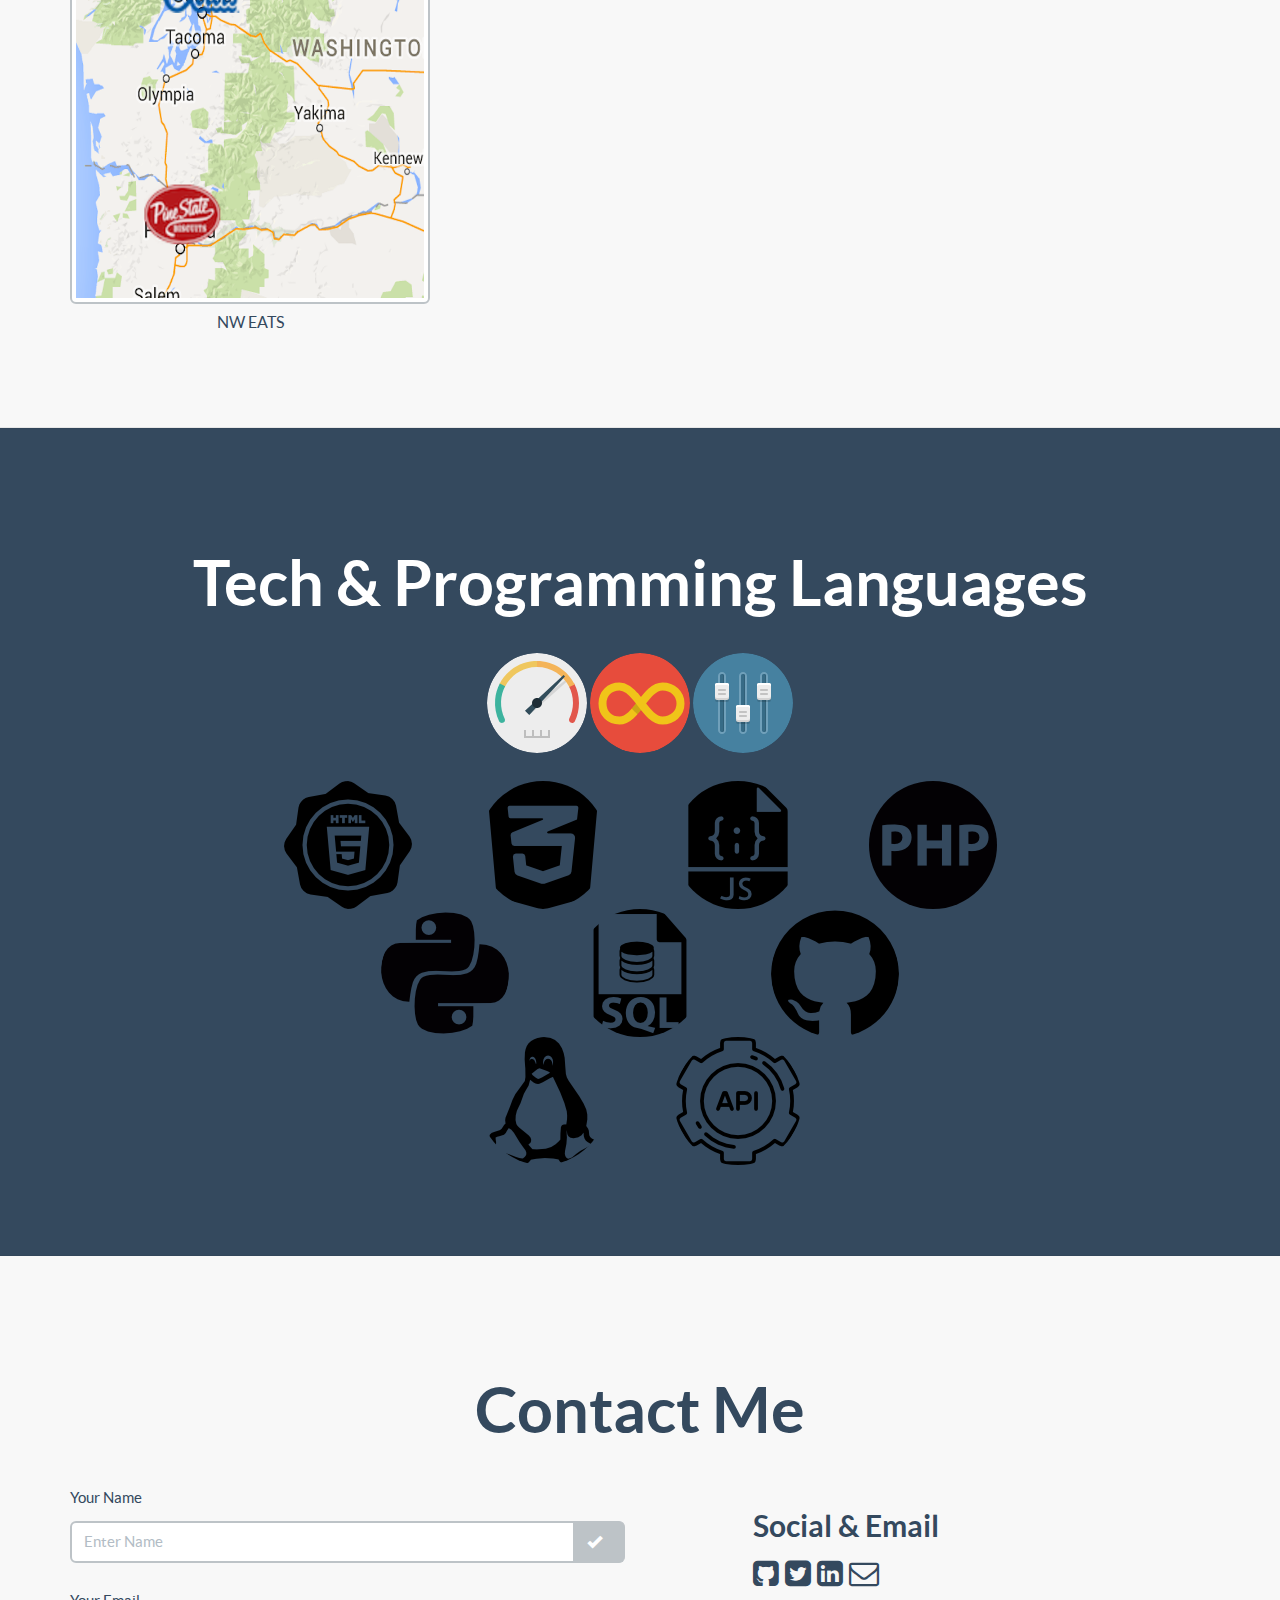
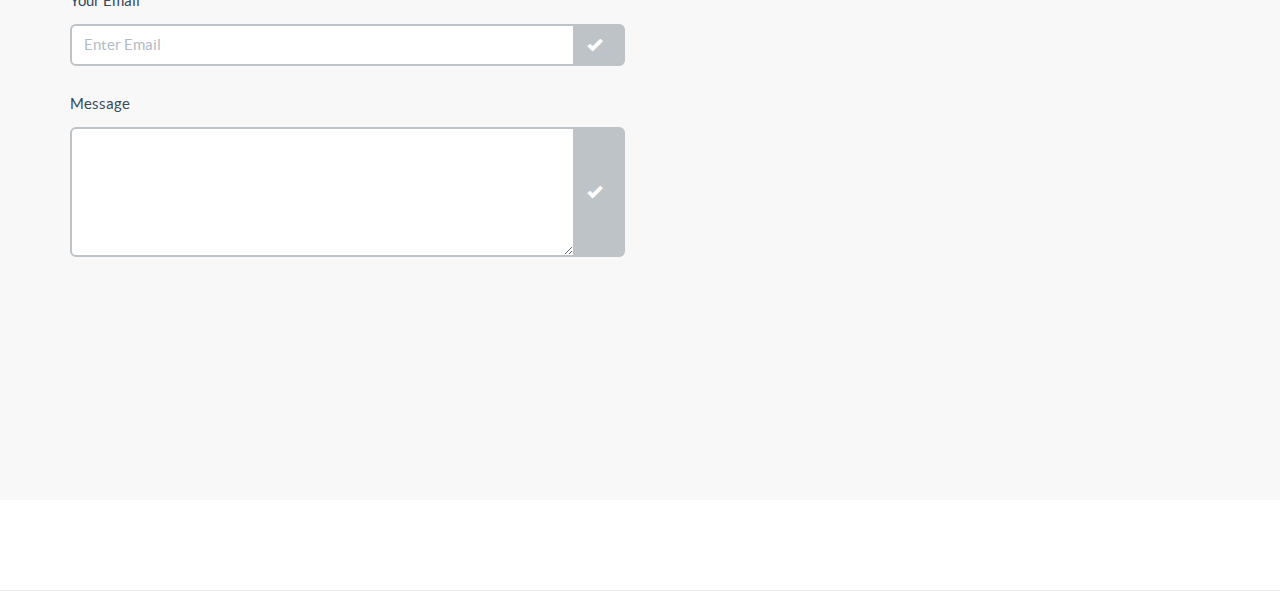
==== commit c183cdfc: "Because Style" ====
--- a/public/index.html
+++ b/public/index.html
@@ -67,7 +67,7 @@
 				<li id="download" ><a href="Download/Resume16.pdf" download="Resume16.pdf" class="btn  btn-sm mybutton_standard wow swing wow fadeIn" data-wow-delay="1.8s"><span class="network-name">Resume</span></a>
 				</li>
 			</ul>
-		</div>    
+		</div><br>    
 		<!-- /.container -->
 		<div class="col-xs-12 text-center abcen wow fadeIn">
 			<div class="button_down "> 
@@ -223,7 +223,7 @@
 			</div><br>
 			<div class="row text-center">
 		     	<div class="col-sm-2 col-sm-offset-2" id="project_files">
-		        	<img class="img-circle" src="img/prog_icon/my_ic_2/png/html.png" alt="HTML5">
+		        	<img class="img-circle" src="img/prog_icon/my_ic_2/png/html-5-badge.png" alt="HTML5">
 		     	</div>
 		     	<div class="col-sm-2" id="project_files">
 		        	<img class="img-circle" src="img/prog_icon/my_ic_2/png/css.png" alt="CSS3">
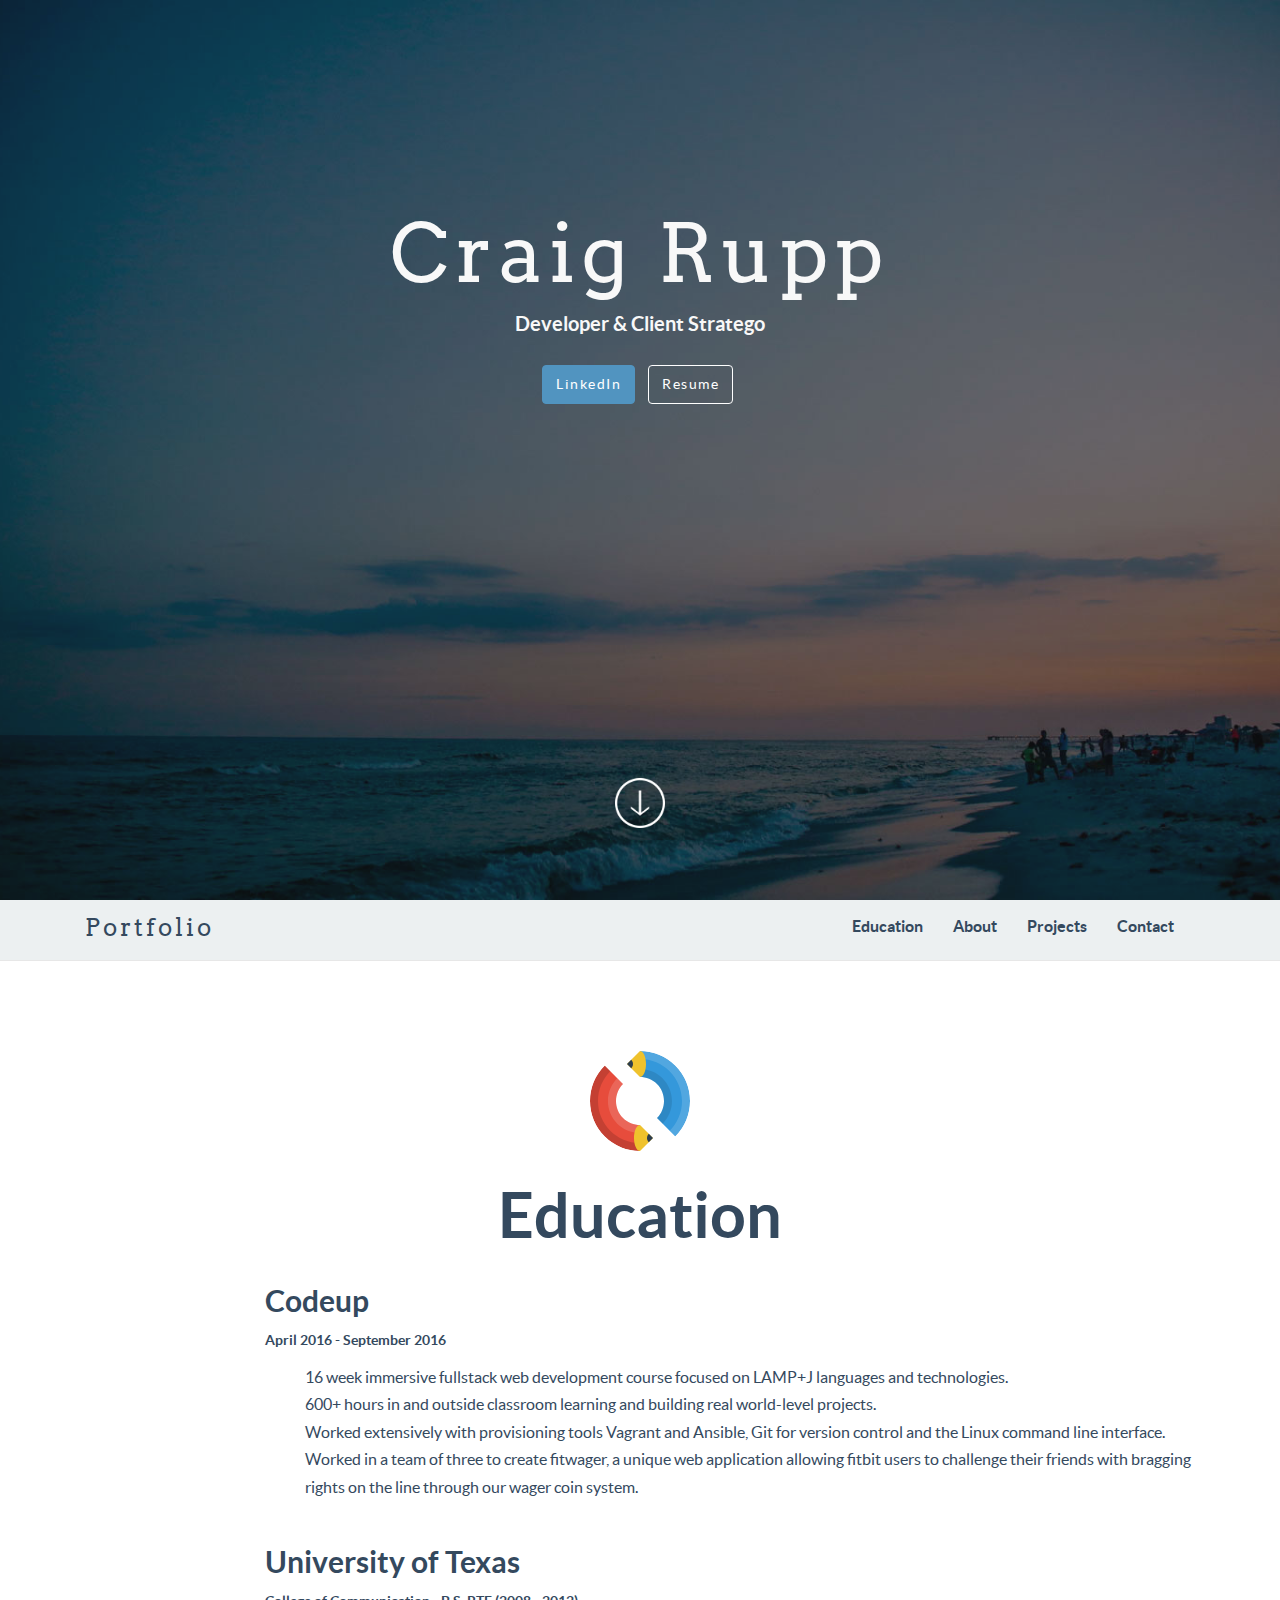
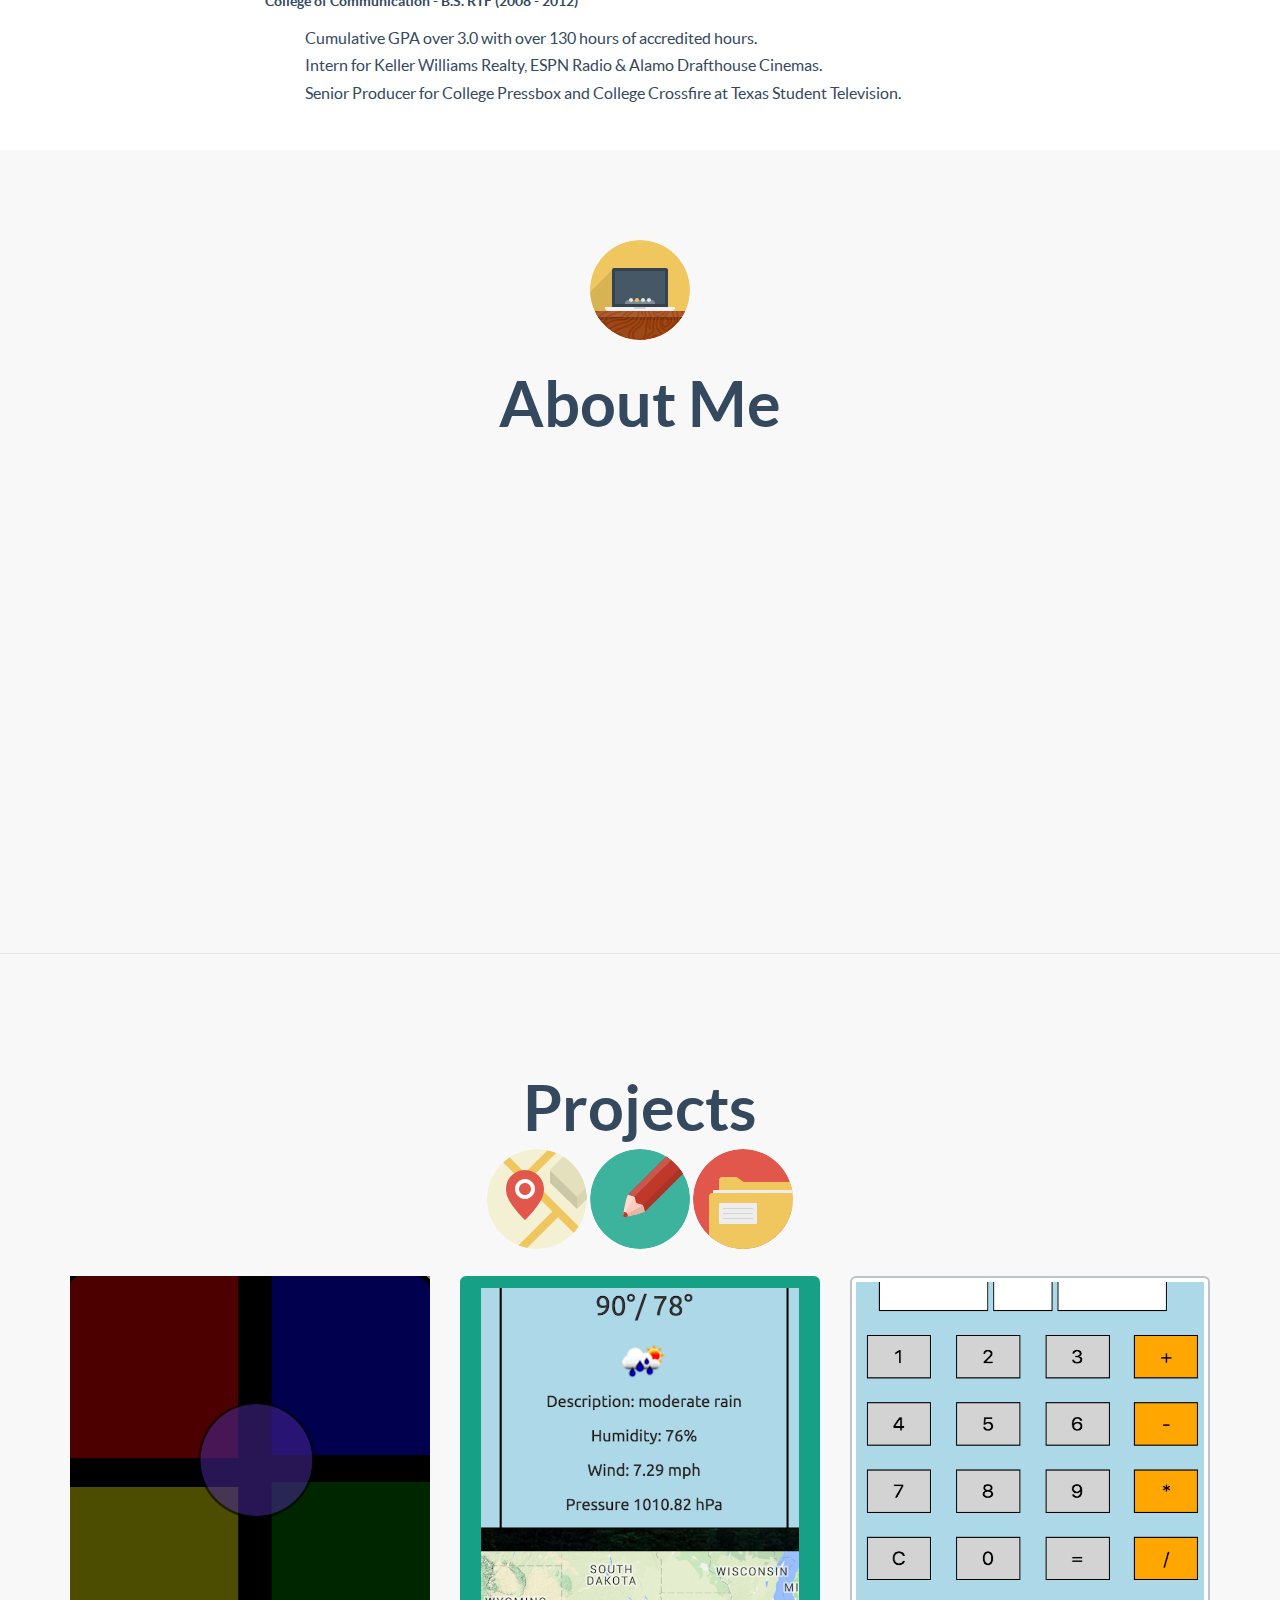
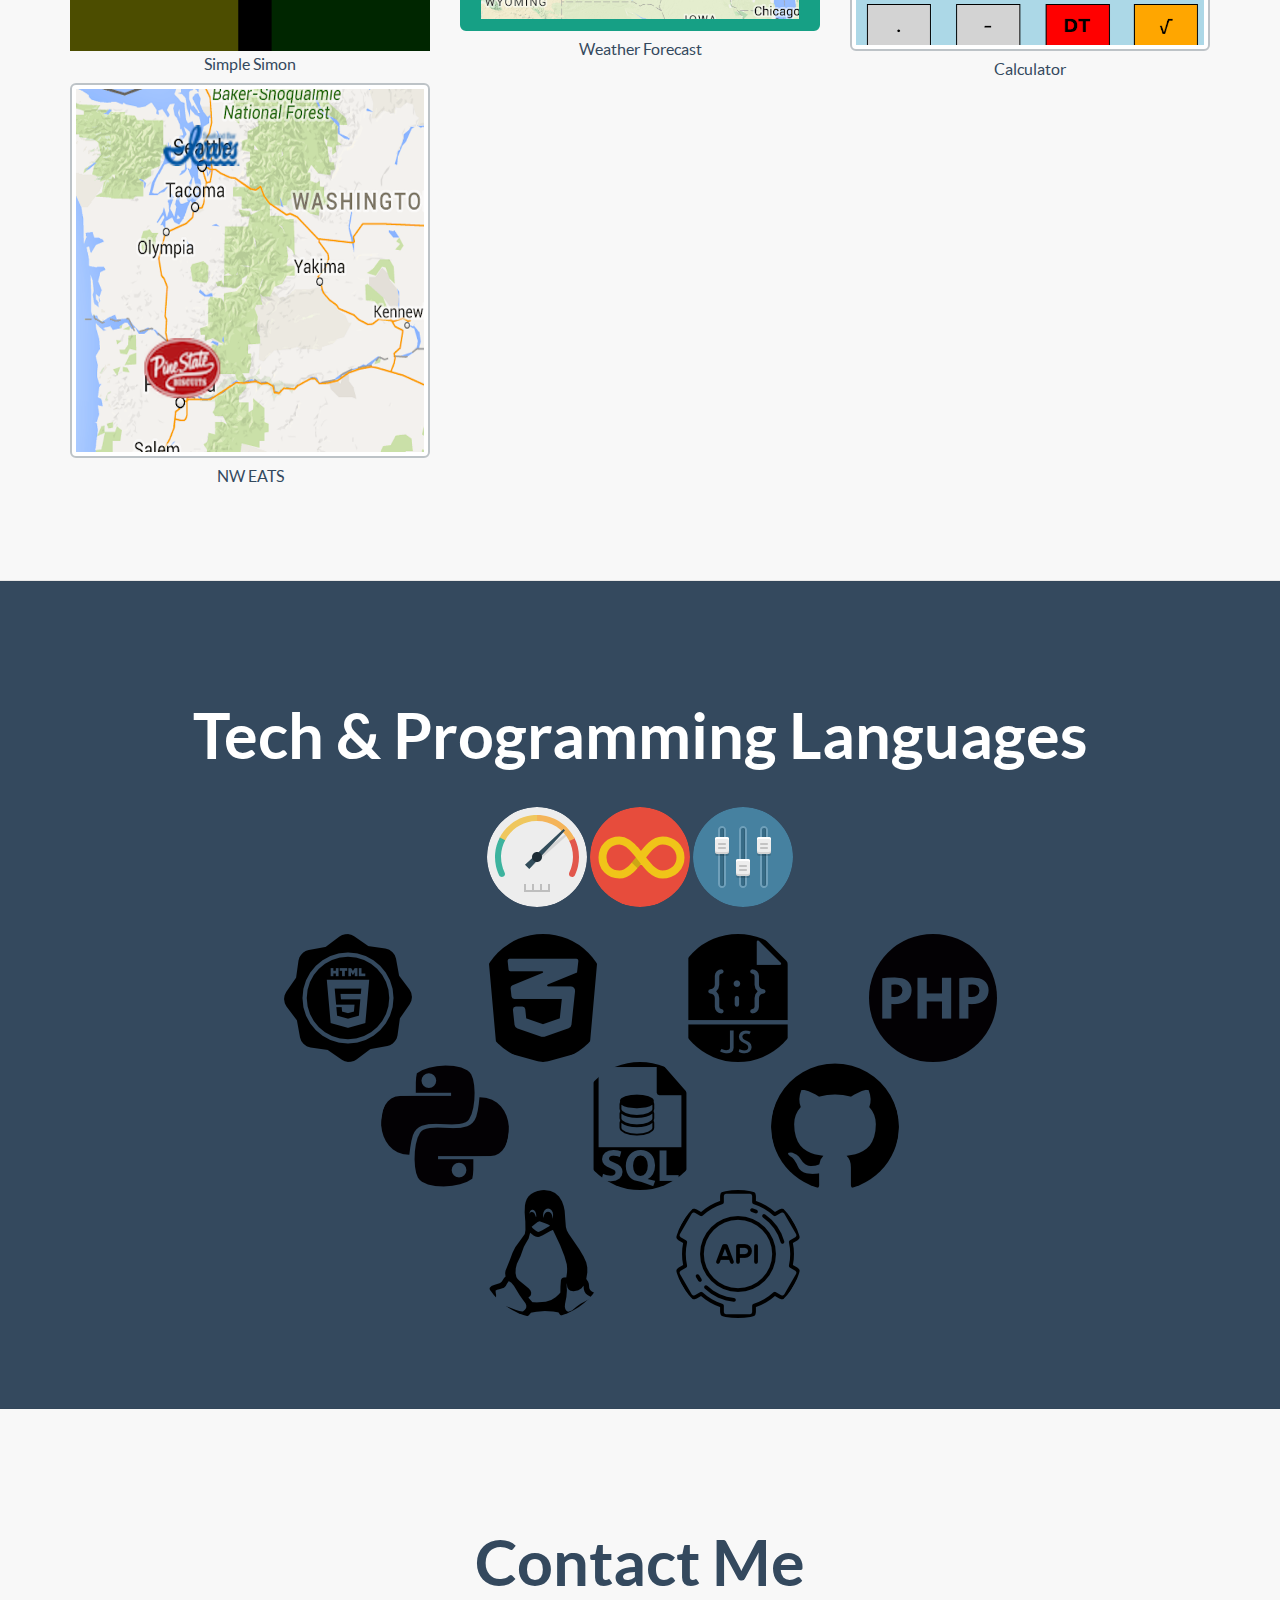
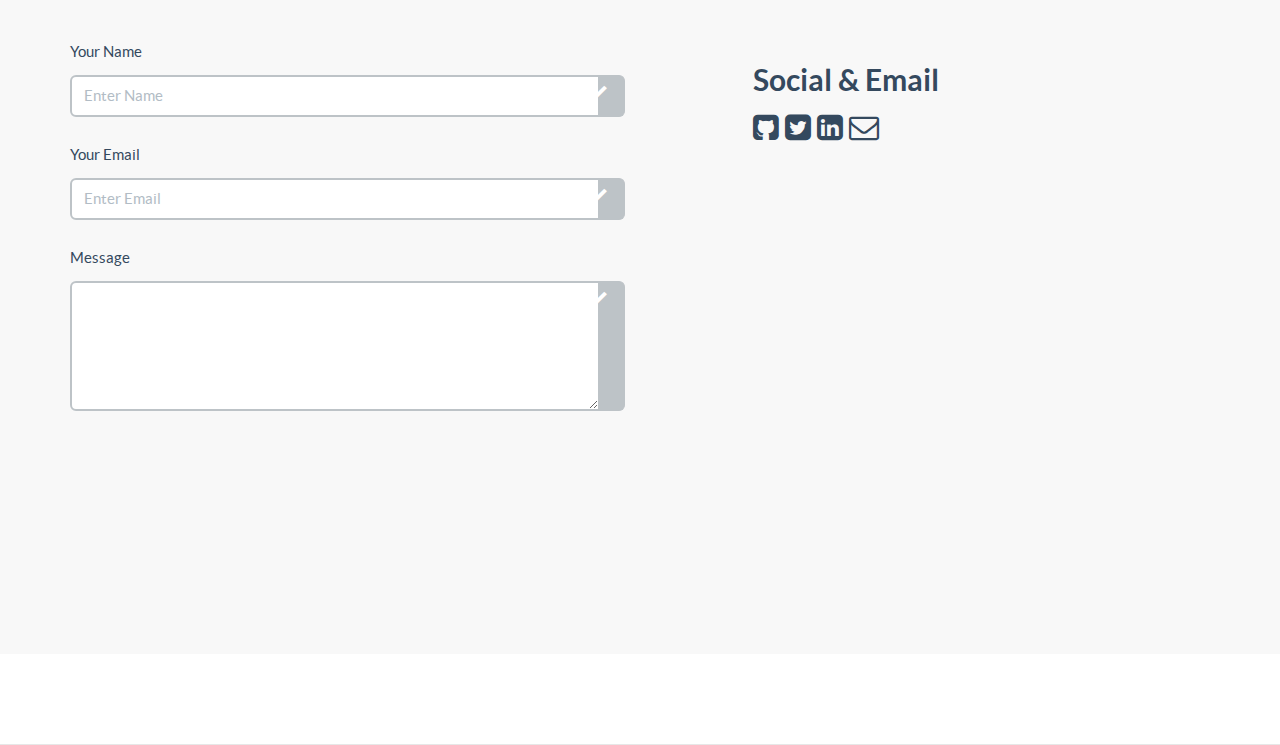
==== commit 3998a70e: "Modal Breakthrough" ====
--- a/public/index.html
+++ b/public/index.html
@@ -15,6 +15,7 @@
 
 	<!-- Bootstrap core CSS -->
 	<link href="css/bootstrap.min.css" rel="stylesheet">
+	<link rel="stylesheet" href="http://maxcdn.bootstrapcdn.com/bootstrap/3.3.7/css/bootstrap.min.css">
  
 	<!-- Custom Google Web Font -->
 	<link href="font-awesome/css/font-awesome.min.css" rel="stylesheet">
@@ -35,7 +36,10 @@
 	<!-- Magnific Popup core CSS file -->
 	<link rel="stylesheet" href="css/magnific-popup.css"> 
 	
-	<script src="js/modernizr-2.8.3.min.js"></script>  <!-- Modernizr /-->
+	<script src="js/modernizr-2.8.3.min.js"></script>
+	<script src="http://maxcdn.bootstrapcdn.com/bootstrap/3.3.7/js/bootstrap.min.js"></script>
+
+	<!-- Modernizr /-->
 	<!--[if IE 9]>
 		<script src="js/PIE_IE9.js"></script>
 	<![endif]-->
@@ -178,20 +182,18 @@
 			</div><br>
 			<div class="row">
 				 <div class="col-xs-4" id="project_files">
-					<a class="thumbnail" href="http://simplesimon.dev/index.html" target="_blank">
-						<img src="img/simple_simon.png">
-					</a>
+					<img class="img-responsive" src="img/simple_simon.png">
 					<div class="caption text-center">Simple Simon</div>
 				 </div>
 				 <div class="col-xs-4" id="project_files">
-					<a class="thumbnail" href="http://simplesimon.dev/index.html" target="_blank">
-						<img src="img/drag_weather.png">
+					<a class="thumbnail btn btn-primary btn-lg active" role="button" data-toggle="modal" data-target="#myModal">
+						<img class="img-responsive" src="img/drag_weather.png">
 					</a>
-					<div class="caption text-center">Weather Forecast</div>
+					<div class="caption animated flash text-center">Weather Forecast</div>
 				 </div>
 				 <div class="col-xs-4" id="project_files">
 					<a class="thumbnail" href="http://simplesimon.dev/index.html" target="_blank">
-						<img src="img/calculator.png">
+						<img class="img-responsive" src="img/calculator.png">
 					</a>
 					<div class="caption text-center">Calculator</div>
 				</div>
@@ -199,7 +201,7 @@
 			<div class="row">
 				<div class="col-xs-4" id="project_files">
 					<a class="thumbnail" href="http://simplesimon.dev/index.html" target="_blank">
-						<img src="img/fav_restaurants.png">
+						<img class="img-responsive" src="img/fav_restaurants.png">
 					</a>
 					<div class="caption text-center">NW EATS</div>
 				</div>
@@ -207,7 +209,28 @@
 		</div>
 	</div>
 
-<!-- End of Projects -->
+	<!-- Modal -->
+		<div id="myModal" class="modal fade" role="dialog">
+		  <div class="modal-dialog">
+
+		    <!-- Modal content-->
+		    <div class="modal-content">
+		      <div class="modal-header">
+		        <button type="button" class="close" data-dismiss="modal">&times;</button>
+		        <h4 class="modal-title">Modal Header</h4>
+		      </div>
+		      <div class="modal-body">
+		        <p>Some text in the modal.</p>
+		      </div>
+		      <div class="modal-footer">
+		        <button type="button" class="btn btn-default" data-dismiss="modal">Close</button>
+		      </div>
+		    </div>
+
+		  </div>
+		</div>
+
+<!-- End of Projects
 
 <!-- Languages Glyphs -->
 
--- a/public/css/my_custom.css
+++ b/public/css/my_custom.css
@@ -18,11 +18,179 @@
 /*    border: 1px dotted blue;
 */    text-align: center;
 }
-#project_files{
+/*#project_files{
 	float: left;
-}
+}*/
 
 .my-thumbnail img{
 	height: 200px;
 	width: 200px;
-}+}
+.portfolio {
+	padding:0 !important;
+	margin:0 !important;
+	display:block;
+}
+
+
+.portfolio-item .title:before {border-radius:0; display:none}
+.portfolio-item p {margin:0px 0 30px;}
+.portfolio-item h3 {margin:-10px 0 10px; font-size:16px; text-transform:uppercase;}
+
+
+.tpl6 h3
+{
+	color:#fff;
+	margin:0;
+	padding:40px 5px 0;
+	font-size:16px;
+	text-transform:uppercase;
+}
+.tpl6 .dmbutton
+{
+	display:inline-block;
+	margin:30px 5px 20px 5px;
+	font-size:13px;
+}
+
+.tpl6 .bg
+{
+	height:100%;
+	width:100%;
+	background-color:#00b3fe;
+	background-color:rgba(0,179,254,.9);
+	text-align:center;
+}
+.he-wrap
+{
+	position:relative;
+	zoom:1;
+
+	*display:inline;
+	position:relative;
+}
+.he-view,.he-zoom
+{
+	position:absolute;
+	top:0;
+	left:0;
+	right:0;
+	bottom:0;
+	overflow:hidden;
+	visibility:hidden;
+}
+.he-zoom img
+{
+	position:absolute;
+	top:0;
+	left:0;
+}
+.he-zoomstate
+{
+	position:absolute;
+	bottom:0;
+	right:0;
+	background:#c00;
+	color:#fff;
+	border-radius:3px 0 0 0;
+	font-size:12px;
+	line-height:16px;
+	padding:0 4px;
+	box-shadow:-1px -1px 1px rgba(204,0,0,.3);
+}
+.he-view-show
+{
+	visibility:visible;
+}
+.he-sliders
+{
+	overflow:hidden;
+}
+.he-sliders img
+{
+	display:none;
+}
+.he-sliders img:first-child
+{
+	display:inline-block;
+	*display:inline;
+	*zoom:1;
+}
+.he-pre,.he-next
+{
+	position:absolute;
+	top:50%;
+	left:0;
+	width:61px;
+	height:35px;
+	margin-top:-18px;
+	background:url("../images/nav.png") no-repeat top left;
+	cursor:pointer;
+}
+.he-next
+{
+	left:auto;
+	right:0;
+	background-position:top right;
+}
+.a0,.a1,.a2,.a3,.a4,.a5,.a6,.a7{
+	-webkit-animation-fill-mode: both;
+	-moz-animation-fill-mode: both;
+	-ms-animation-fill-mode: both;
+	-o-animation-fill-mode: both;
+	animation-fill-mode: both;
+	-webkit-animation-duration: .6s;
+	-moz-animation-duration: .6s;
+	-ms-animation-duration: .6s;
+	-o-animation-duration: .6s;
+	animation-duration: .6s;
+}
+.a1
+{
+	-webkit-animation-delay: .2s;
+	-moz-animation-delay: .2s;
+	-o-animation-delay: .2s;
+	animation-delay: .2s;
+}
+.a2
+{
+	-webkit-animation-delay: .4s;
+	-moz-animation-delay: .4s;
+	-o-animation-delay: .4s;
+	animation-delay: .4s;
+}
+.a3
+{
+	-webkit-animation-delay: .6s;
+	-moz-animation-delay: .6s;
+	-o-animation-delay: .6s;
+	animation-delay: .6s;
+}
+.a4
+{
+	-webkit-animation-delay: .8s;
+	-moz-animation-delay: .8s;
+	-o-animation-delay: .8s;
+	animation-delay: .8s;
+}
+.a5
+{
+	-webkit-animation-delay: 1s;
+	-moz-animation-delay: 1s;
+	-o-animation-delay: 1s;
+	animation-delay: 1s;
+}
+.a6
+{
+	-webkit-animation-delay: 1.2s;
+	-moz-animation-delay: 1.2s;
+	-o-animation-delay: 1.2s;
+	animation-delay: 1.2s;
+}
+.a7
+{
+	-webkit-animation-delay: 1.4s;
+	-moz-animation-delay: 1.4s;
+	-o-animation-delay: 1.4s;
+	animation-delay: 1.4s;
+}
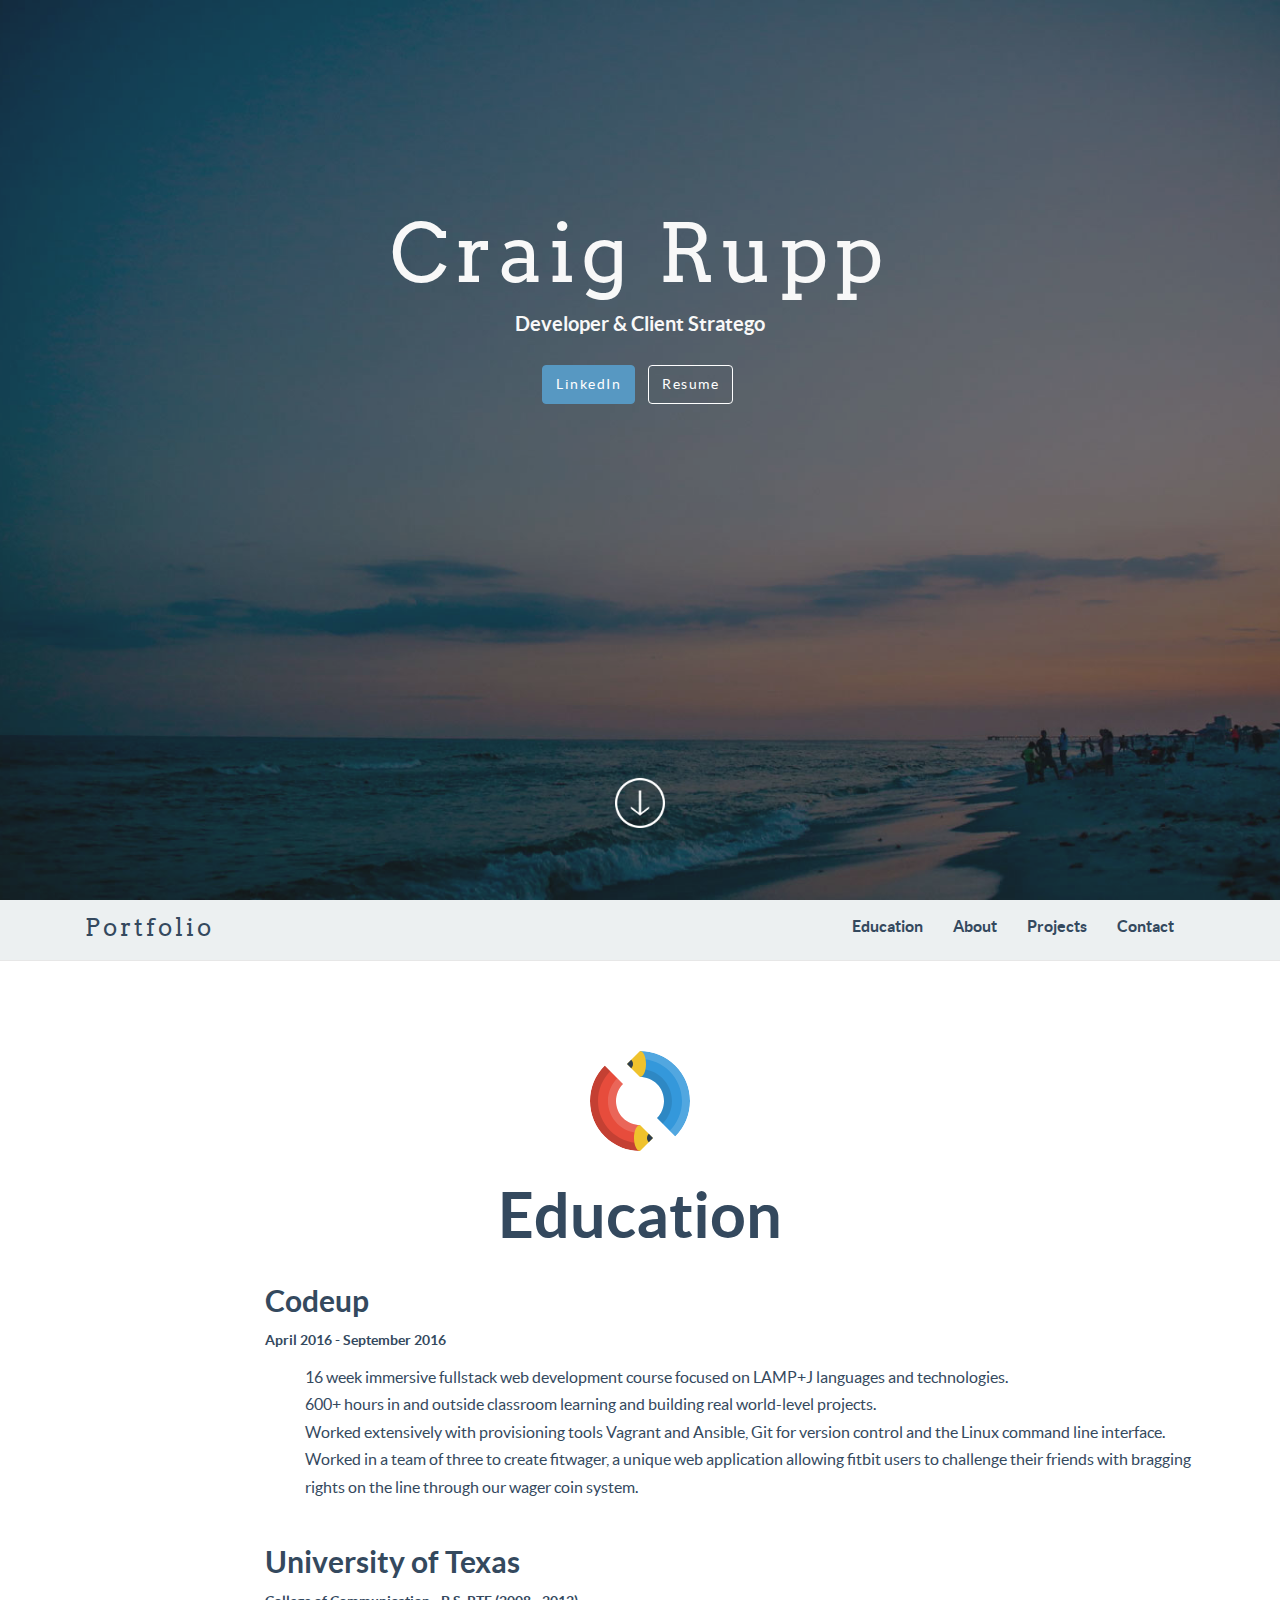
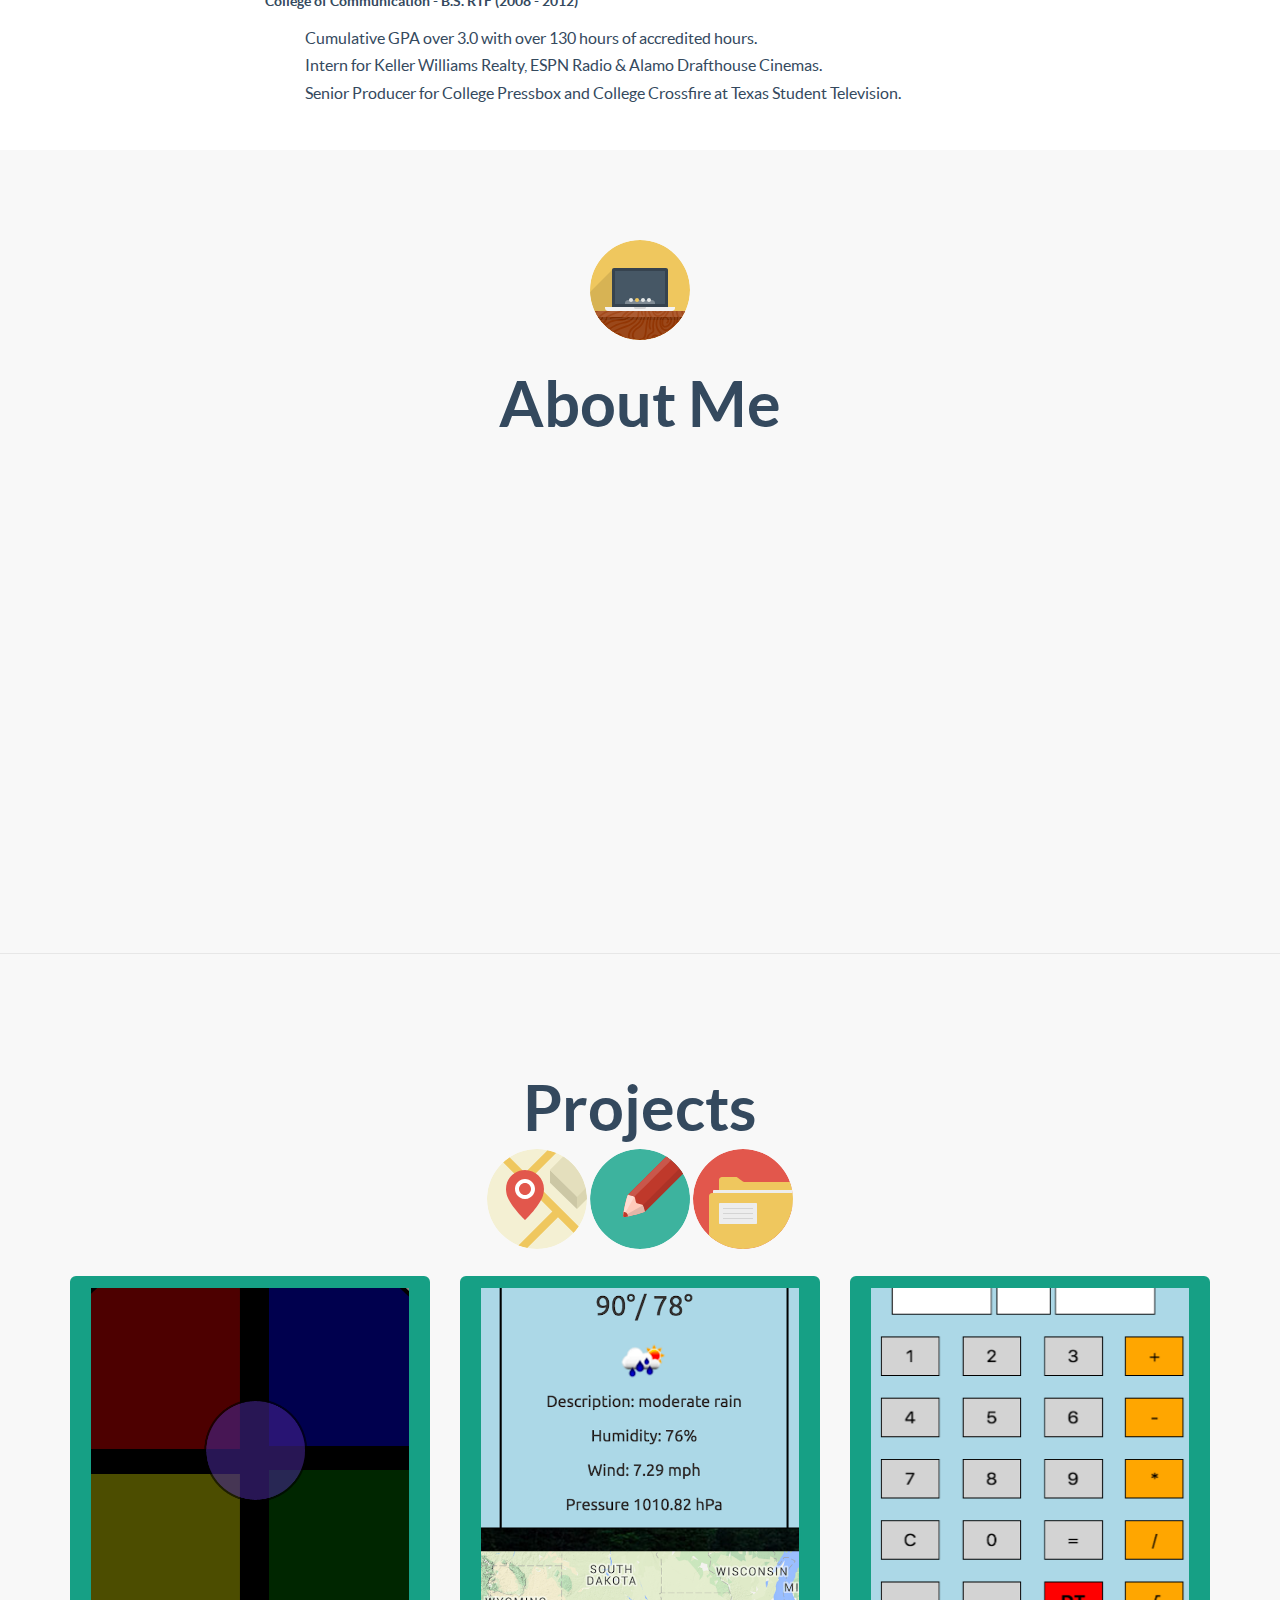
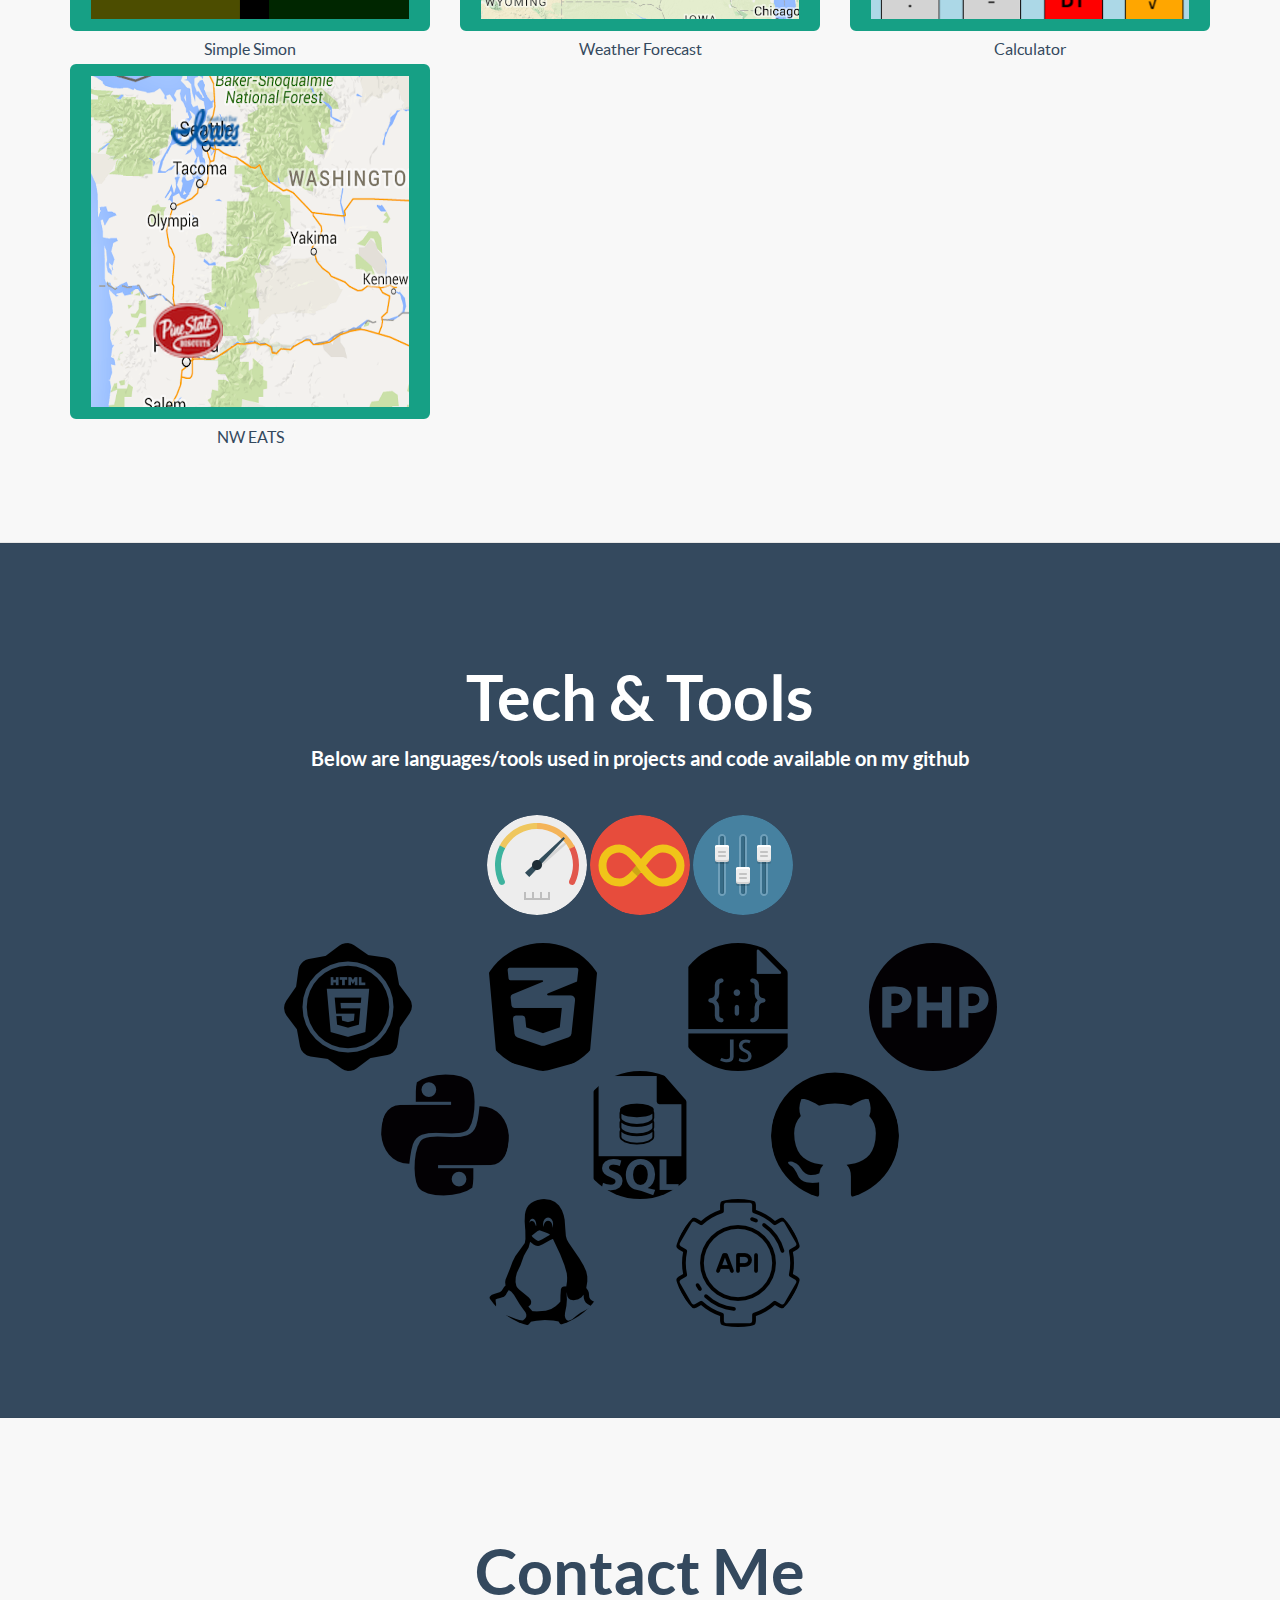
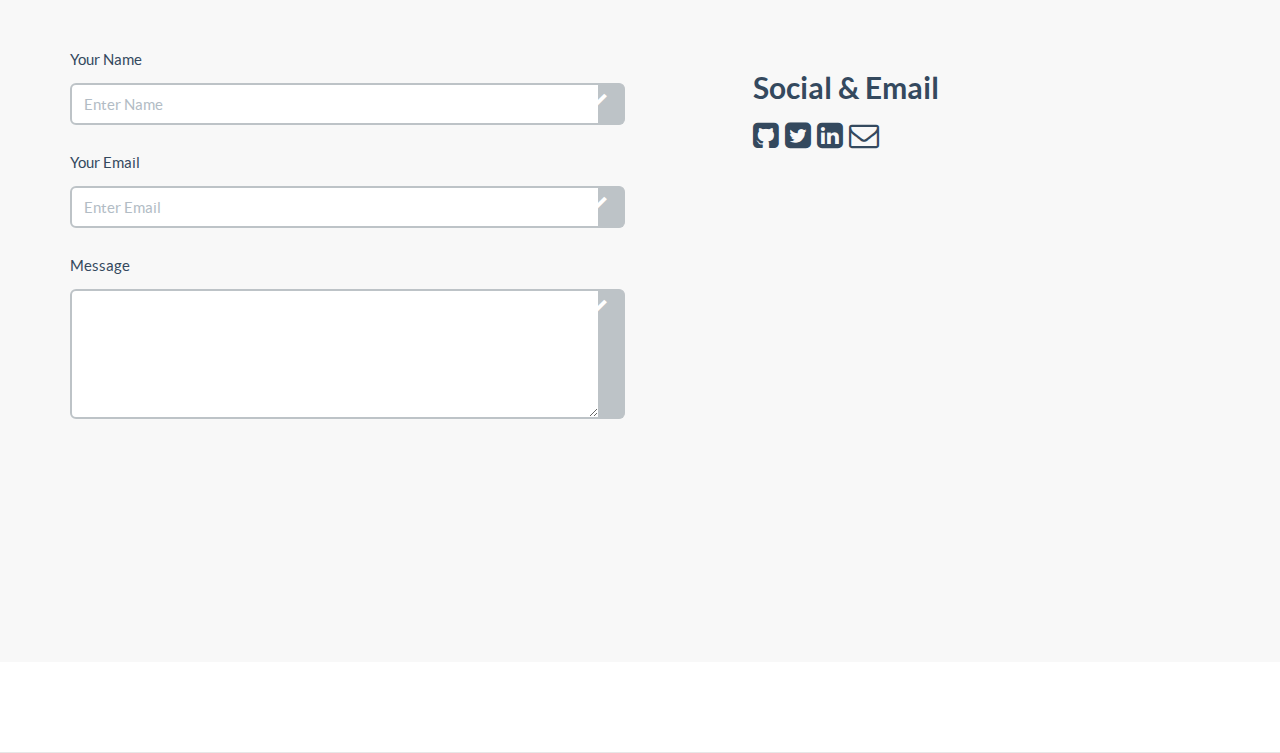
==== commit 86a3c851: "Coming Together" ====
--- a/public/index.html
+++ b/public/index.html
@@ -182,17 +182,19 @@
 			</div><br>
 			<div class="row">
 				 <div class="col-xs-4" id="project_files">
-					<img class="img-responsive" src="img/simple_simon.png">
+				 	<a class="thumbnail btn btn-primary btn-lg active" role="button" data-toggle="modal" data-target="#simple_simon">
+						<img class="img-responsive" src="img/simple_simon.png">
+					</a>
 					<div class="caption text-center">Simple Simon</div>
 				 </div>
 				 <div class="col-xs-4" id="project_files">
-					<a class="thumbnail btn btn-primary btn-lg active" role="button" data-toggle="modal" data-target="#myModal">
+					<a class="thumbnail btn btn-primary btn-lg active" role="button" data-toggle="modal" data-target="#weather_app">
 						<img class="img-responsive" src="img/drag_weather.png">
 					</a>
 					<div class="caption animated flash text-center">Weather Forecast</div>
 				 </div>
 				 <div class="col-xs-4" id="project_files">
-					<a class="thumbnail" href="http://simplesimon.dev/index.html" target="_blank">
+					<a class="thumbnail btn btn-primary btn-lg active" role="button" data-toggle="modal" data-target="#calculator">
 						<img class="img-responsive" src="img/calculator.png">
 					</a>
 					<div class="caption text-center">Calculator</div>
@@ -200,7 +202,7 @@
 			</div>
 			<div class="row">
 				<div class="col-xs-4" id="project_files">
-					<a class="thumbnail" href="http://simplesimon.dev/index.html" target="_blank">
+					<a class="thumbnail btn btn-primary btn-lg active" role="button" data-toggle="modal" data-target="#restaurants">
 						<img class="img-responsive" src="img/fav_restaurants.png">
 					</a>
 					<div class="caption text-center">NW EATS</div>
@@ -209,10 +211,10 @@
 		</div>
 	</div>
 
-	<!-- Modal -->
-		<div id="myModal" class="modal fade" role="dialog">
+	<!-- Modals -->
+		<!--Simon -->
+		<div id="simple_simon" class="modal fade" role="dialog">
 		  <div class="modal-dialog">
-
 		    <!-- Modal content-->
 		    <div class="modal-content">
 		      <div class="modal-header">
@@ -226,7 +228,63 @@
 		        <button type="button" class="btn btn-default" data-dismiss="modal">Close</button>
 		      </div>
 		    </div>
-
+		  </div>
+		</div>
+
+		<!--Weather -->
+		<div id="weather_app" class="modal fade" role="dialog">
+		  <div class="modal-dialog">
+		    <!-- Modal content-->
+		    <div class="modal-content">
+		      <div class="modal-header">
+		        <button type="button" class="close" data-dismiss="modal">&times;</button>
+		        <h4 class="modal-title">Modal Header</h4>
+		      </div>
+		      <div class="modal-body">
+		        <p>Some text in the modal.</p>
+		      </div>
+		      <div class="modal-footer">
+		        <button type="button" class="btn btn-default" data-dismiss="modal">Close</button>
+		      </div>
+		    </div>
+		  </div>
+		</div>
+
+		<!--Calculator -->
+		<div id="calculator" class="modal fade" role="dialog">
+		  <div class="modal-dialog">
+		    <!-- Modal content-->
+		    <div class="modal-content">
+		      <div class="modal-header">
+		        <button type="button" class="close" data-dismiss="modal">&times;</button>
+		        <h4 class="modal-title">Modal Header</h4>
+		      </div>
+		      <div class="modal-body">
+		        <p>Some text in the modal.</p>
+		      </div>
+		      <div class="modal-footer">
+		        <button type="button" class="btn btn-default" data-dismiss="modal">Close</button>
+		      </div>
+		    </div>
+		  </div>
+		</div>
+
+		<!--Restaurants/Google Maps  -->
+		<div id="restaurants" class="modal fade" role="dialog">
+		  <div class="modal-dialog">
+		    <!-- Modal content-->
+		    <div class="modal-content">
+		      <div class="modal-header">
+		        <button type="button" class="close" data-dismiss="modal">&times;</button>
+		        <h4 class="modal-title">Modal Header</h4>
+		      </div>
+		      <div class="modal-body">
+		        <p>Some text in the modal.</p>
+		      </div>
+		      <div class="modal-footer">
+		        <button type="button" class="btn btn-default" data-dismiss="modal">Close</button>
+		      </div>
+		    </div>
 		  </div>
 		</div>
 
@@ -237,7 +295,8 @@
 	<div id="languages" class="content-section-c">
         <div class="container">
           	<div class="col-lg-12 text-center white wrap_title">
-				<h2>Tech & Programming Languages</h2>
+				<h2>Tech & Tools</h2>
+				<h4>Below are languages/tools used in projects and code available on my github</h4>
 			</div>
 			<div class="row text-center">
 					<img class="img-circle" src="img/icon/speed.svg">
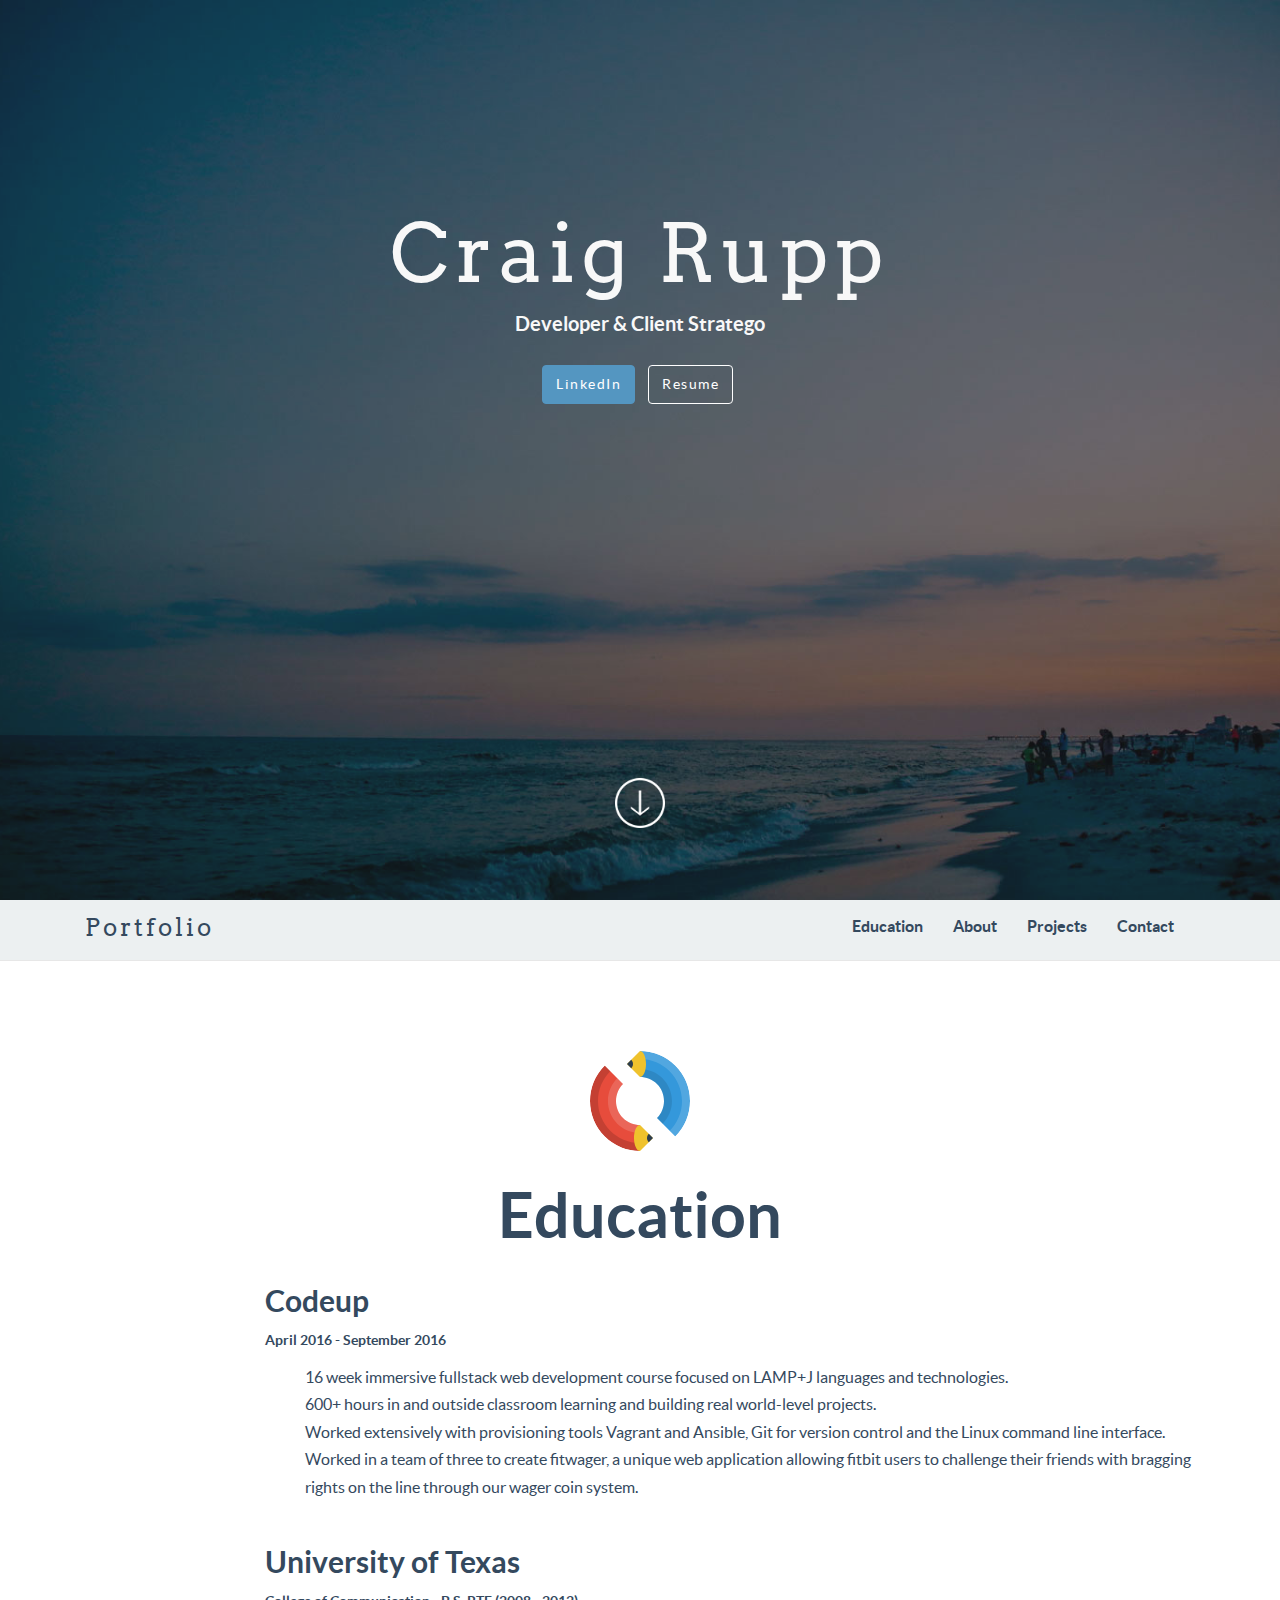
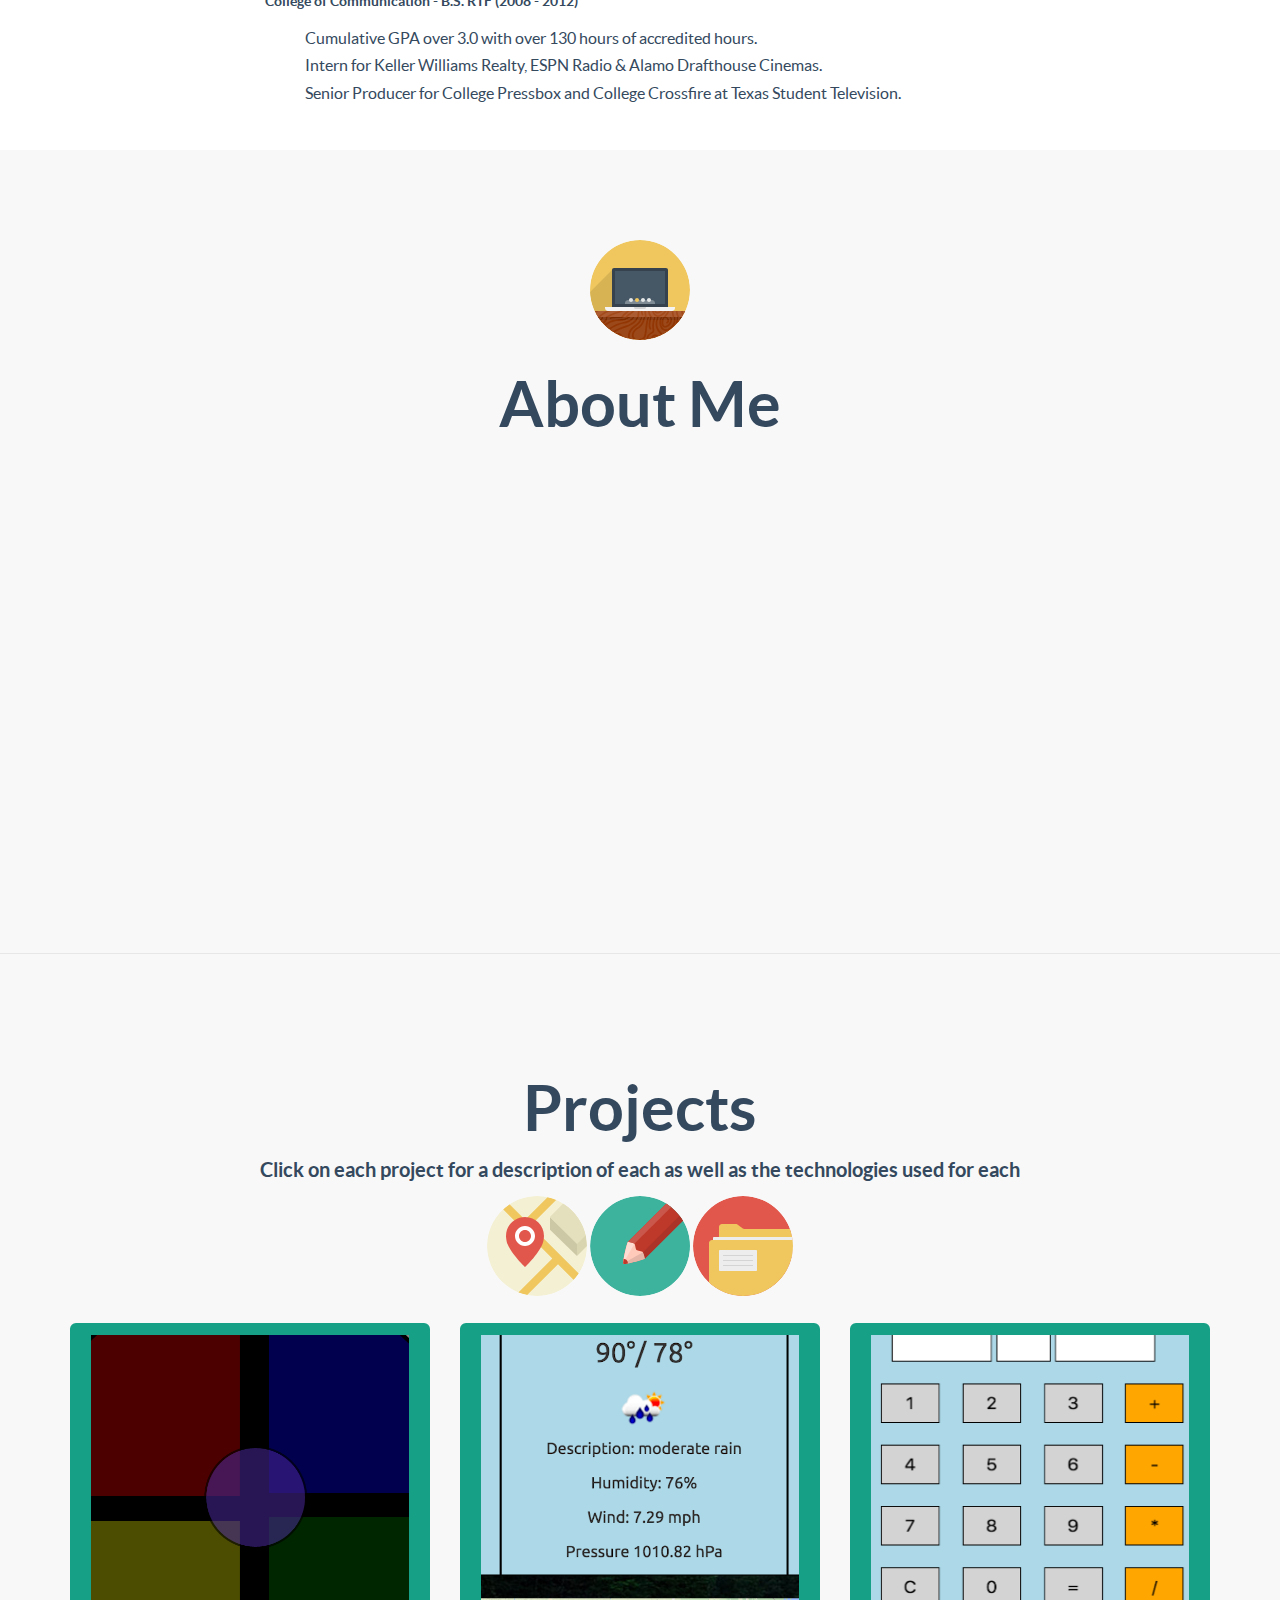
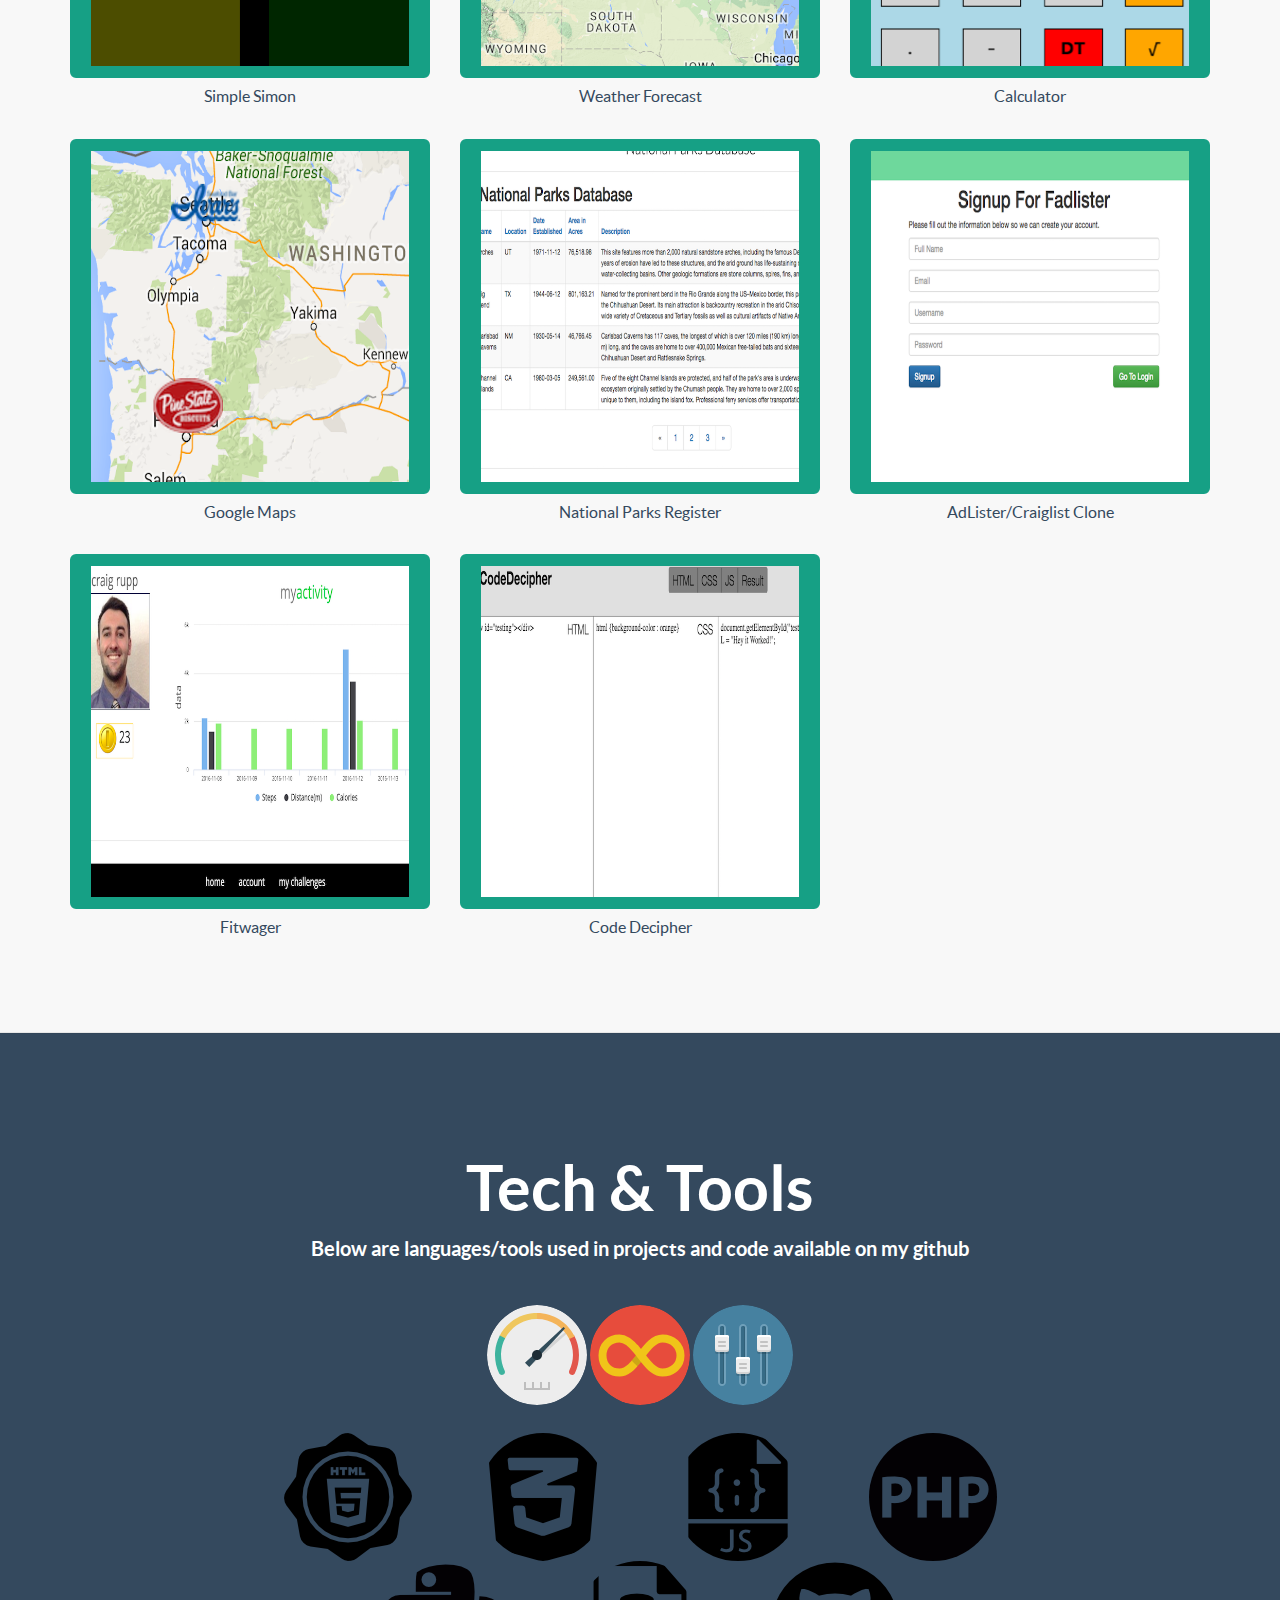
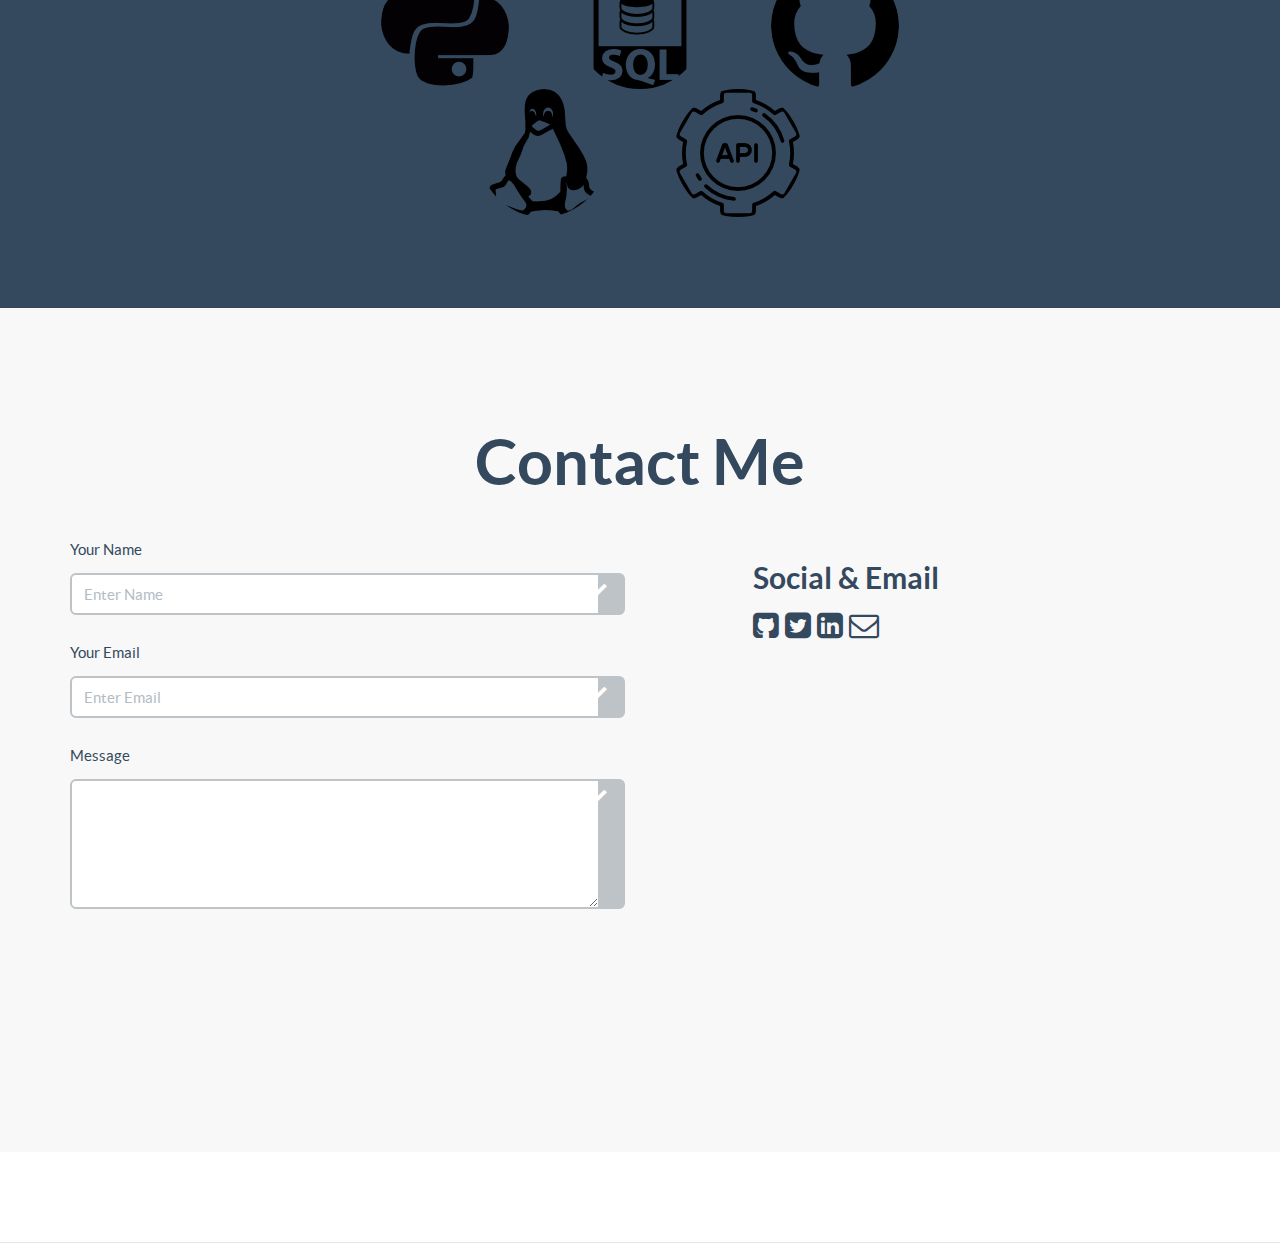
==== commit 9b00bc86: "More Projects Added/Modals well on their way" ====
--- a/public/index.html
+++ b/public/index.html
@@ -174,6 +174,7 @@
 		<div class="container">
 			<div class="col-lg-12 text-center">
 				<h2>Projects</h2>
+				<h4>Click on each project for a description of each as well as the technologies used for each</h4>
 			</div><br>
 			<div class="row text-center">
 					<img class="img-circle" src="img/icon/map.svg">
@@ -199,13 +200,39 @@
 					</a>
 					<div class="caption text-center">Calculator</div>
 				</div>
-			</div>
+			</div><br>
 			<div class="row">
 				<div class="col-xs-4" id="project_files">
 					<a class="thumbnail btn btn-primary btn-lg active" role="button" data-toggle="modal" data-target="#restaurants">
 						<img class="img-responsive" src="img/fav_restaurants.png">
 					</a>
-					<div class="caption text-center">NW EATS</div>
+					<div class="caption text-center">Google Maps</div>
+				</div>
+				<div class="col-xs-4" id="project_files">
+					<a class="thumbnail btn btn-primary btn-lg active" role="button" data-toggle="modal" data-target="#parks">
+						<img class="img-responsive" src="img/np.png">
+					</a>
+					<div class="caption text-center">National Parks Register</div>
+				</div>
+				<div class="col-xs-4" id="project_files">
+					<a class="thumbnail btn btn-primary btn-lg active" role="button" data-toggle="modal" data-target="#sodalister">
+						<img class="img-responsive" src="img/ad_lister.png">
+					</a>
+					<div class="caption text-center">AdLister/Craiglist Clone</div>
+				</div>
+			</div><br>
+			<div class="row">
+				<div class="col-xs-4" id="project_files">
+					<a class="thumbnail btn btn-primary btn-lg active" role="button" data-toggle="modal" data-target="#fitwager">
+						<img class="img-responsive" src="img/fw.png">
+					</a>
+					<div class="caption text-center">Fitwager</div>
+				</div>
+				<div class="col-xs-4" id="project_files">
+					<a class="thumbnail btn btn-primary btn-lg active" role="button" data-toggle="modal" data-target="#codedecipher">
+						<img class="img-responsive" src="img/cd.png">
+					</a>
+					<div class="caption text-center">Code Decipher</div>
 				</div>
 			</div>
 		</div>
@@ -219,12 +246,14 @@
 		    <div class="modal-content">
 		      <div class="modal-header">
 		        <button type="button" class="close" data-dismiss="modal">&times;</button>
-		        <h4 class="modal-title">Modal Header</h4>
-		      </div>
-		      <div class="modal-body">
-		        <p>Some text in the modal.</p>
-		      </div>
-		      <div class="modal-footer">
+		        <h4 class="modal-title">Simple Simon</h4>
+		      </div>
+		      <div class="modal-body">
+		        <p>Simple Simon game adapted to Bop-It theme, sounds also included on user click and a lighting of one of the five areas.</p>
+		        <p>
+		      </div>
+		      <div class="modal-footer">
+		      	<p class="modal-style"><u>Tech used :</u> HTML, CSS, JS, jQuery, Audacity(Audio)</p>
 		        <button type="button" class="btn btn-default" data-dismiss="modal">Close</button>
 		      </div>
 		    </div>
@@ -238,12 +267,14 @@
 		    <div class="modal-content">
 		      <div class="modal-header">
 		        <button type="button" class="close" data-dismiss="modal">&times;</button>
-		        <h4 class="modal-title">Modal Header</h4>
-		      </div>
-		      <div class="modal-body">
-		        <p>Some text in the modal.</p>
-		      </div>
-		      <div class="modal-footer">
+		        <h4 class="modal-title">3 Day Forecast</h4>
+		      </div>
+		      <div class="modal-body">
+		        <p>Utilizing Open Weather Maps API, this web app pulls the location of draggend event on Google Maps and produces a three day forecast for the city the marker is placed on.</p>
+		        <p>
+		      </div>
+		      <div class="modal-footer">
+		      	<p class="modal-style"><u>Tech used :</u> HTML, CSS, JS, jQuery, API, Google Maps Events</p>
 		        <button type="button" class="btn btn-default" data-dismiss="modal">Close</button>
 		      </div>
 		    </div>
@@ -257,12 +288,14 @@
 		    <div class="modal-content">
 		      <div class="modal-header">
 		        <button type="button" class="close" data-dismiss="modal">&times;</button>
-		        <h4 class="modal-title">Modal Header</h4>
-		      </div>
-		      <div class="modal-body">
-		        <p>Some text in the modal.</p>
-		      </div>
-		      <div class="modal-footer">
+		        <h4 class="modal-title">JavaScript Calculator</h4>
+		      </div>
+		      <div class="modal-body">
+		        <p>JavaScript Calculator performs addition, subtraction, multiplication and division. Also allows for decimals and negative numbers.</p>
+		        <p>
+		      </div>
+		      <div class="modal-footer">
+		      	<p class="modal-style"><u>Tech used :</u> HTML, CSS, JS</p>
 		        <button type="button" class="btn btn-default" data-dismiss="modal">Close</button>
 		      </div>
 		    </div>
@@ -271,17 +304,103 @@
 
 		<!--Restaurants/Google Maps  -->
 		<div id="restaurants" class="modal fade" role="dialog">
-		  <div class="modal-dialog">
-		    <!-- Modal content-->
-		    <div class="modal-content">
-		      <div class="modal-header">
-		        <button type="button" class="close" data-dismiss="modal">&times;</button>
-		        <h4 class="modal-title">Modal Header</h4>
-		      </div>
-		      <div class="modal-body">
-		        <p>Some text in the modal.</p>
-		      </div>
-		      <div class="modal-footer">
+		    <div class="modal-dialog">
+		    <!-- Modal content-->
+		    <div class="modal-content">
+		      <div class="modal-header">
+		        <button type="button" class="close" data-dismiss="modal">&times;</button>
+		        <h4 class="modal-title">Google Maps / Marker Events</h4>
+		      </div>
+		      <div class="modal-body">
+		        <p>On page load, four marker events are dropped on restaurants in the region I grew up in. Each restaurant has a unique image and modal that allows for the user to navigate to their respective websites.</p>
+		        <p>
+		      </div>
+		      <div class="modal-footer">
+		      	<p class="modal-style"><u>Tech used :</u> HTML, CSS, JS, jQuery, Google Maps Events</p>
+		        <button type="button" class="btn btn-default" data-dismiss="modal">Close</button>
+		      </div>
+		    </div>
+		  </div>
+		</div>
+
+		<!--National Parks  -->
+		<div id="parks" class="modal fade" role="dialog">
+		    <div class="modal-dialog">
+		    <!-- Modal content-->
+		    <div class="modal-content">
+		      <div class="modal-header">
+		        <button type="button" class="close" data-dismiss="modal">&times;</button>
+		        <h4 class="modal-title">National Parks Registry</h4>
+		      </div>
+		      <div class="modal-body">
+		        <p>Registry of National Parks formatted with data stored in MySQL database. PHP provided the logic to paginate, search and establish the connection with the database. HTML, CSS and a little jQuery provided a few aesthetic front-end detail to bring the page together. There is also a form to submit a National Park and add to the registry and SQL database.</p>
+		        <p>
+		      </div>
+		      <div class="modal-footer">
+		      	<p class="modal-style"><u>Tech used :</u> HTML, CSS, JS, jQuery, PHP, MySQL</p>
+		        <button type="button" class="btn btn-default" data-dismiss="modal">Close</button>
+		      </div>
+		    </div>
+		  </div>
+		</div>
+
+		<!--SodaLister  -->
+		<div id="sodalister" class="modal fade" role="dialog">
+		    <div class="modal-dialog">
+		    <!-- Modal content-->
+		    <div class="modal-content">
+		      <div class="modal-header">
+		        <button type="button" class="close" data-dismiss="modal">&times;</button>
+		        <h4 class="modal-title">AdLister Clone </h4>
+		      </div>
+		      <div class="modal-body">
+		        <p>Built with one other student, our AdLister clone allows a user to create a user profile through our sign-up portal and contribute to the ads/products home page. User can sign in, add, remove and update products they have contributed to the site as well as see the items they have added in their unique profile page.</p>
+		        <p>
+		      </div>
+		      <div class="modal-footer">
+		      	<p class="modal-style"><u>Tech used :</u> HTML, CSS, JS, jQuery, PHP, MySQL</p>
+		        <button type="button" class="btn btn-default" data-dismiss="modal">Close</button>
+		      </div>
+		    </div>
+		  </div>
+		</div>
+
+		<!--Fitwager -->
+		<div id="fitwager" class="modal fade" role="dialog">
+		    <div class="modal-dialog">
+		    <!-- Modal content-->
+		    <div class="modal-content">
+		      <div class="modal-header">
+		        <button type="button" class="close" data-dismiss="modal">&times;</button>
+		        <h4 class="modal-title"><a href="https:fitwager.net" target="_blank">Fitwager</a></h4>
+		      </div>
+		      <div class="modal-body">
+		        <p><u><a style="color:#00d053" href="https:fitwager.net" target="_blank">Fitwager</a></u> is a fully functioning webapp that was developed by me and two other students for our final demo day application. Allowing the user to synch their fitbit account with our Oauth process, fitwager either creates or logs in a user and allows them to compete against their friends in fitness challenges with unique bet types. Winners of the challenges are determined through our connection with the Fitbit API and getting the unique fitness stats for each competitor in the challenge.</p>
+		        <p>
+		      </div>
+		      <div class="modal-footer">
+		      	<p class="modal-style"><u>Tech used :</u> HTML, CSS, JS, jQuery, PHP, MySQL, Laravel, OAuth, Fitbit API</p>
+		        <button type="button" class="btn btn-default" data-dismiss="modal">Close</button>
+		      </div>
+		    </div>
+		  </div>
+		</div>
+
+		<!--Code Decipher  -->
+		<div id="codedecipher" class="modal fade" role="dialog">
+		    <div class="modal-dialog">
+		    <!-- Modal content-->
+		    <div class="modal-content">
+		      <div class="modal-header">
+		        <button type="button" class="close" data-dismiss="modal">&times;</button>
+		        <h4 class="modal-title">Code Decipher</h4>
+		      </div>
+		      <div class="modal-body">
+		        <p>The page is broken into three unique sections and allows a user to input HTML, CSS and JavaScript with a corresponding result section showing the action of the user inputs.</p>
+		        <p>
+		      </div>
+		      <div class="modal-footer">
+		      	<p class="modal-style"><u>Tech used :</u> HTML, CSS, JS, jQuery</p>
 		        <button type="button" class="btn btn-default" data-dismiss="modal">Close</button>
 		      </div>
 		    </div>
@@ -383,7 +502,7 @@
 				</div>
 			</form>
 			
-			<hr class="featurette-divider hidden-lg"><br><br>
+			<hr class="featurette-divider hidden-lg"><br>
 				<div class="col-md-5 col-md-push-1 address">
 					
 					<h3>Social & Email</h3>
--- a/public/css/my_custom.css
+++ b/public/css/my_custom.css
@@ -31,7 +31,15 @@
 	margin:0 !important;
 	display:block;
 }
-
+.modal-style {
+	font-family: sans-serif;
+}
+.modal-title {
+	font-family: Tahoma, Geneva, sans-serif;
+}
+.modal-body {
+	font-family: ‘Trebuchet MS’, Helvetica, sans-serif;
+}
 
 .portfolio-item .title:before {border-radius:0; display:none}
 .portfolio-item p {margin:0px 0 30px;}
